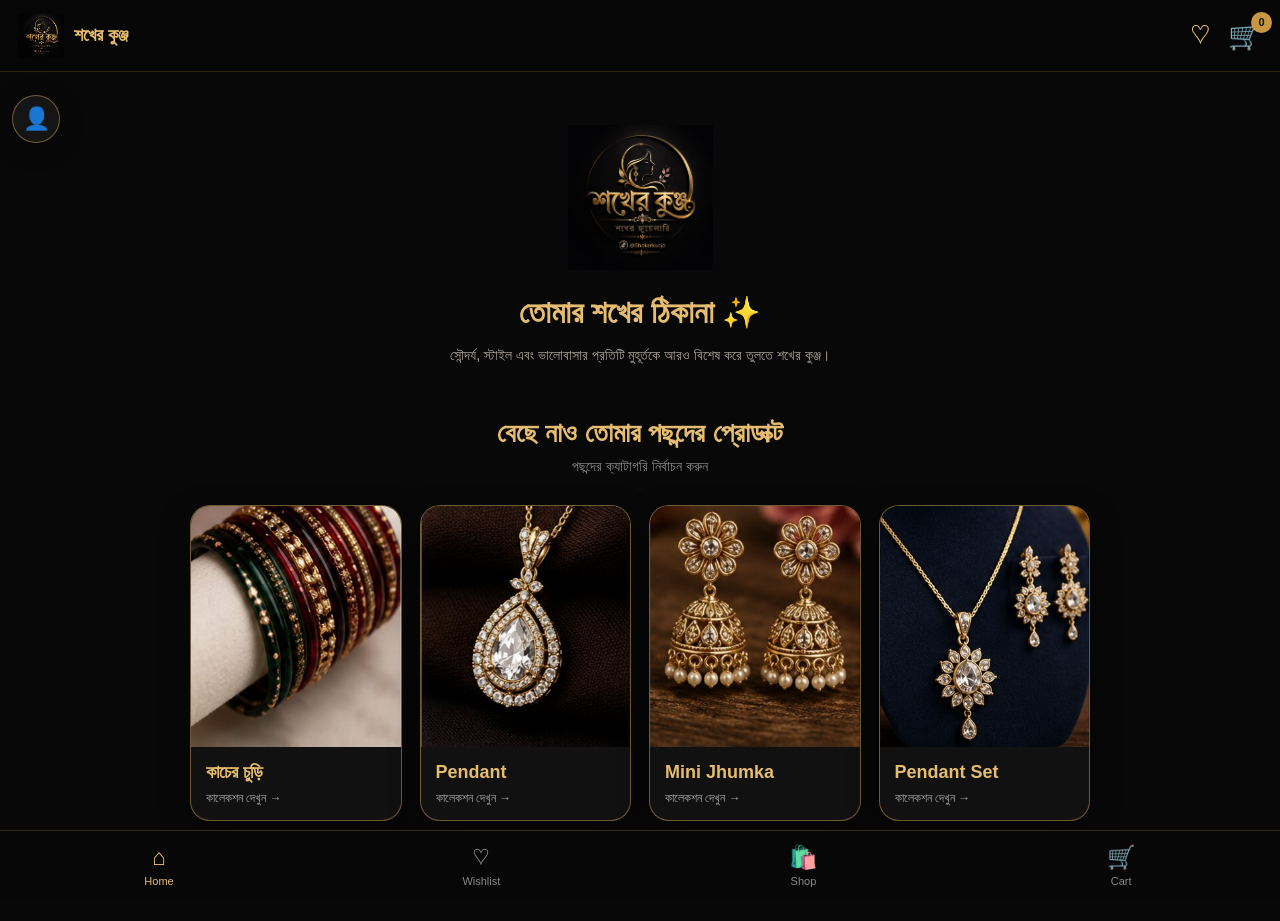
==== index.html @ bdef2c14 "Create index.html" ====
<!DOCTYPE html>
<html lang="bn">
<head>
<meta charset="UTF-8">

<meta
name="viewport"
content="width=device-width, initial-scale=1.0"
>

<title>শখের কুঞ্জ | শখের জুয়েলারি</title>

<style>

/* =========================
   RESET
========================= */

*{
    margin:0;
    padding:0;
    box-sizing:border-box;
}

html{
    scroll-behavior:smooth;
}

body{
    font-family:
    Arial,
    "Noto Sans Bengali",
    sans-serif;

    background:#080808;
    color:#ffffff;

    overflow-x:hidden;
}


/* =========================
   HEADER
========================= */

header{
    position:fixed;

    top:0;
    left:0;

    width:100%;
    height:72px;

    display:flex;
    align-items:center;
    justify-content:space-between;

    padding:0 18px;

    background:rgba(7,7,7,.96);

    border-bottom:
    1px solid rgba(225,181,95,.18);

    z-index:1000;
}

.brand{
    display:flex;
    align-items:center;

    gap:10px;

    cursor:pointer;
}

.brand img{
    width:46px;
    height:46px;

    object-fit:contain;
}

.brand span{
    color:#e6bd70;

    font-size:18px;
    font-weight:bold;
}

.header-actions{
    display:flex;
    align-items:center;

    gap:18px;
}

.header-icon{
    font-size:27px;

    cursor:pointer;

    color:#e6bd70;

    position:relative;
}

.cart-count{
    position:absolute;

    top:-8px;
    right:-10px;

    width:21px;
    height:21px;

    display:flex;
    align-items:center;
    justify-content:center;

    border-radius:50%;

    background:#c99742;
    color:#111;

    font-size:11px;
    font-weight:bold;
}


/* =========================
   ACCOUNT BUTTON
========================= */

.account-button{
    position:fixed;

    left:12px;
    top:95px;

    width:48px;
    height:48px;

    border-radius:50%;

    background:#151515;

    border:
    1px solid rgba(225,181,95,.45);

    color:#e6bd70;

    font-size:22px;

    display:flex;
    align-items:center;
    justify-content:center;

    cursor:pointer;

    z-index:900;

    box-shadow:
    0 5px 20px rgba(0,0,0,.5);
}


/* =========================
   PAGE
========================= */

.page{
    display:none;

    min-height:100vh;

    padding:
    105px 18px
    100px;
}

.page.active{
    display:block;
}


/* =========================
   HOME
========================= */

.home-hero{
    text-align:center;

    padding:
    20px 10px
    35px;
}

.home-logo{
    width:145px;
    height:145px;

    object-fit:contain;

    margin-bottom:20px;

    animation:
    floating 4s
    ease-in-out infinite;
}

@keyframes floating{

    0%,100%{
        transform:
        translateY(0);
    }

    50%{
        transform:
        translateY(-10px);
    }

}

.home-hero h1{
    color:#e6bd70;

    font-size:31px;

    margin-bottom:13px;
}

.home-hero p{
    color:#aaa49a;

    line-height:1.7;

    font-size:14px;
}


/* =========================
   SECTION TITLE
========================= */

.section-title{
    text-align:center;

    margin:
    15px 0
    30px;
}

.section-title h2{
    color:#e6bd70;

    font-size:27px;

    margin-bottom:9px;
}

.section-title p{
    color:#888;

    font-size:14px;
}


/* =========================
   CATEGORY GRID
========================= */

.category-grid{

    display:grid;

    grid-template-columns:
    repeat(2,1fr);

    gap:18px;

    max-width:900px;

    margin:auto;
}

.category-card{

    background:#111;

    border:
    1px solid
    rgba(225,181,95,.45);

    border-radius:20px;

    overflow:hidden;

    cursor:pointer;

    transition:.3s;

    box-shadow:
    0 10px 30px
    rgba(0,0,0,.4);
}

.category-card:active{

    transform:
    scale(.96);
}

.category-card img{

    width:100%;

    aspect-ratio:1/1.15;

    object-fit:cover;

    display:block;
}

.category-info{

    padding:15px;
}

.category-info h3{

    color:#e6bd70;

    font-size:18px;

    margin-bottom:8px;
}

.category-info p{

    color:#aaa;

    font-size:12px;
}


/* =========================
   PRODUCTS
========================= */

.product-grid{

    display:grid;

    grid-template-columns:
    repeat(2,1fr);

    gap:18px;
}

.product{

    background:#151515;

    border:
    1px solid
    rgba(225,181,95,.25);

    border-radius:20px;

    overflow:hidden;

    position:relative;
}

.product-image{

    position:relative;

    width:100%;

    aspect-ratio:1/1;

    overflow:hidden;

    background:#111;
}

.product-image img{

    width:100%;
    height:100%;

    object-fit:cover;
}


/* HEART */

.favorite{

    position:absolute;

    top:10px;
    right:10px;

    width:40px;
    height:40px;

    border:none;

    border-radius:50%;

    background:
    rgba(0,0,0,.7);

    color:white;

    font-size:23px;

    cursor:pointer;

    z-index:5;
}

.favorite.active{
    color:#ff4968;
}


.product-info{

    padding:15px;
}

.product-info h3{

    font-size:16px;

    margin-bottom:10px;
}

.price{

    color:#e6bd70;

    font-size:21px;

    font-weight:bold;

    margin-bottom:14px;
}

.product-buttons{

    display:flex;

    flex-direction:column;

    gap:9px;
}

.cart-btn,
.buy-btn{

    width:100%;

    padding:11px 6px;

    border-radius:10px;

    font-size:13px;

    font-weight:bold;

    cursor:pointer;
}

.cart-btn{

    background:transparent;

    color:#e6bd70;

    border:
    1px solid #b58a43;
}

.buy-btn{

    border:none;

    background:
    linear-gradient(
        135deg,
        #f0cf87,
        #b98534
    );

    color:#111;
}


/* =========================
   CART
========================= */

.cart-list{

    max-width:700px;

    margin:auto;
}

.cart-item{

    display:flex;

    gap:13px;

    padding:12px;

    margin-bottom:12px;

    background:#151515;

    border:
    1px solid
    rgba(225,181,95,.2);

    border-radius:15px;
}

.cart-item img{

    width:75px;
    height:75px;

    object-fit:cover;

    border-radius:10px;
}

.cart-details{

    flex:1;
}

.cart-details h3{

    font-size:15px;

    margin-bottom:7px;
}

.cart-details p{

    color:#e6bd70;

    font-weight:bold;
}

.remove-btn{

    margin-top:8px;

    border:none;

    background:transparent;

    color:#ff5c5c;

    cursor:pointer;
}


/* =========================
   CHECKOUT
========================= */

.checkout-container{

    max-width:650px;

    margin:auto;
}

.form-box{

    background:#111;

    border:
    1px solid
    rgba(225,181,95,.25);

    border-radius:20px;

    padding:20px;
}

.form-box h2{

    color:#e6bd70;

    margin-bottom:20px;

    font-size:22px;
}

.form-group{

    margin-bottom:15px;
}

.form-group label{

    display:block;

    color:#c7bba6;

    font-size:13px;

    margin-bottom:7px;
}

.form-group input,
.form-group select,
.form-group textarea{

    width:100%;

    padding:13px;

    background:#090909;

    color:white;

    border:
    1px solid
    rgba(225,181,95,.3);

    border-radius:10px;

    outline:none;
}

.form-group textarea{

    min-height:90px;

    resize:vertical;
}

.order-summary{

    margin:
    20px 0;

    padding:15px;

    background:#090909;

    border-radius:12px;
}

.summary-row{

    display:flex;

    justify-content:space-between;

    margin-bottom:10px;

    color:#ccc;
}

.total{

    color:#e6bd70;

    font-size:21px;

    font-weight:bold;
}

.confirm-order{

    width:100%;

    padding:15px;

    border:none;

    border-radius:12px;

    background:
    linear-gradient(
        135deg,
        #f0cf87,
        #b98534
    );

    color:#111;

    font-size:16px;

    font-weight:bold;

    cursor:pointer;
}


/* =========================
   ACCOUNT PANEL
========================= */

.account-panel{

    position:fixed;

    top:0;
    left:-100%;

    width:88%;
    max-width:380px;

    height:100vh;

    background:#101010;

    border-right:
    1px solid
    rgba(225,181,95,.35);

    padding:25px;

    z-index:3000;

    overflow-y:auto;

    transition:.4s;
}

.account-panel.open{
    left:0;
}

.close-account{

    float:right;

    background:none;

    border:none;

    color:white;

    font-size:30px;

    cursor:pointer;
}

.account-panel h2{

    color:#e6bd70;

    margin:
    35px 0
    20px;
}

.tabs{

    display:flex;

    gap:8px;

    margin-bottom:20px;
}

.tab{

    flex:1;

    padding:11px;

    border:none;

    background:#1b1b1b;

    color:#aaa;

    cursor:pointer;

    border-radius:8px;
}

.tab.active{

    background:#c99742;

    color:#111;

    font-weight:bold;
}

.auth-form{

    display:none;
}

.auth-form.active{
    display:block;
}

.auth-form input,
.auth-form select{

    width:100%;

    padding:13px;

    margin-bottom:12px;

    background:#090909;

    color:white;

    border:
    1px solid
    rgba(225,181,95,.25);

    border-radius:9px;
}

.auth-submit{

    width:100%;

    padding:13px;

    border:none;

    border-radius:10px;

    background:#c99742;

    color:#111;

    font-weight:bold;

    cursor:pointer;
}


/* =========================
   BOTTOM NAV
========================= */

.bottom-nav{

    position:fixed;

    bottom:0;
    left:0;

    width:100%;
    height:70px;

    background:
    rgba(8,8,8,.97);

    border-top:
    1px solid
    rgba(225,181,95,.2);

    display:flex;

    justify-content:space-around;

    align-items:center;

    z-index:2000;
}

.nav-item{

    text-align:center;

    color:#888;

    font-size:11px;

    cursor:pointer;
}

.nav-item div{

    font-size:23px;

    margin-bottom:4px;
}

.nav-item.active{

    color:#e6bd70;
}


/* =========================
   EMPTY MESSAGE
========================= */

.empty{

    text-align:center;

    color:#888;

    padding:50px 10px;

    grid-column:1/-1;
}


/* =========================
   DESKTOP
========================= */

@media(min-width:700px){

    .page{
        padding-left:100px;
        padding-right:100px;
    }

    .category-grid{
        grid-template-columns:
        repeat(4,1fr);
    }

    .product-grid{
        grid-template-columns:
        repeat(4,1fr);
    }

}

</style>

</head>


<body>


<!-- =========================
HEADER
========================= -->

<header>

    <div
    class="brand"
    onclick="showPage('home')"
    >

        <img src="logo.png">

        <span>
            শখের কুঞ্জ
        </span>

    </div>


    <div class="header-actions">

        <div
        class="header-icon"
        onclick="showPage('favorites')"
        >
            ♡
        </div>


        <div
        class="header-icon"
        onclick="showPage('cart')"
        >

            🛒

            <span
            class="cart-count"
            id="cartCount"
            >
                0
            </span>

        </div>

    </div>

</header>


<!-- ACCOUNT -->

<button
class="account-button"
onclick="openAccount()"
>
    👤
</button>


<!-- =========================
HOME
========================= -->

<div
id="home"
class="page active"
>

    <div class="home-hero">

        <img
        src="logo.png"
        class="home-logo"
        >

        <h1>
            তোমার শখের ঠিকানা ✨
        </h1>

        <p>
            সৌন্দর্য, স্টাইল এবং ভালোবাসার
            প্রতিটি মুহূর্তকে আরও বিশেষ করে তুলতে
            শখের কুঞ্জ।
        </p>

    </div>


    <div class="section-title">

        <h2>
            বেছে নাও তোমার পছন্দের প্রোডাক্ট
        </h2>

        <p>
            পছন্দের ক্যাটাগরি নির্বাচন করুন
        </p>

    </div>


    <div class="category-grid">


        <div
        class="category-card"
        onclick="openCategory('glass')"
        >

            <img
            src="glass-bangle.jpg"
            >

            <div class="category-info">

                <h3>
                    কাচের চুড়ি
                </h3>

                <p>
                    কালেকশন দেখুন →
                </p>

            </div>

        </div>



        <div
        class="category-card"
        onclick="openCategory('pendant')"
        >

            <img
            src="pendant.jpg"
            >

            <div class="category-info">

                <h3>
                    Pendant
                </h3>

                <p>
                    কালেকশন দেখুন →
                </p>

            </div>

        </div>



        <div
        class="category-card"
        onclick="openCategory('jhumka')"
        >

            <img
            src="mini-jhumka.jpg"
            >

            <div class="category-info">

                <h3>
                    Mini Jhumka
                </h3>

                <p>
                    কালেকশন দেখুন →
                </p>

            </div>

        </div>



        <div
        class="category-card"
        onclick="openCategory('set')"
        >

            <img
            src="pendant-set.jpg"
            >

            <div class="category-info">

                <h3>
                    Pendant Set
                </h3>

                <p>
                    কালেকশন দেখুন →
                </p>

            </div>

        </div>


    </div>

</div>



<!-- =========================
CATEGORY PRODUCTS
========================= -->

<div
id="products"
class="page"
>

    <div class="section-title">

        <h2
        id="categoryTitle"
        >
            প্রোডাক্ট
        </h2>

        <p>
            আপনার পছন্দের কালেকশন
        </p>

    </div>


    <div
    id="productGrid"
    class="product-grid"
    >

    </div>

</div>



<!-- =========================
FAVORITES
========================= -->

<div
id="favorites"
class="page"
>

    <div class="section-title">

        <h2>
            ❤️ Favourite Products
        </h2>

        <p>
            আপনার পছন্দের পণ্যগুলো
        </p>

    </div>


    <div
    id="favoriteGrid"
    class="product-grid"
    >

    </div>

</div>



<!-- =========================
CART
========================= -->

<div
id="cart"
class="page"
>

    <div class="section-title">

        <h2>
            🛒 আপনার Cart
        </h2>

    </div>


    <div
    id="cartList"
    class="cart-list"
    >

    </div>


    <button
    class="confirm-order"
    style="margin-top:15px"
    onclick="goCheckout()"
    >
        Checkout →
    </button>

</div>



<!-- =========================
CHECKOUT
========================= -->

<div
id="checkout"
class="page"
>

    <div class="checkout-container">

        <div class="form-box">

            <h2>
                📦 Checkout
            </h2>


            <div class="form-group">

                <label>
                    আপনার নাম
                </label>

                <input
                id="customerName"
                placeholder="সম্পূর্ণ নাম"
                >

            </div>


            <div class="form-group">

                <label>
                    মোবাইল নম্বর
                </label>

                <input
                id="customerPhone"
                type="tel"
                placeholder="01XXXXXXXXX"
                >

            </div>


            <div class="form-group">

                <label>
                    সম্পূর্ণ ঠিকানা
                </label>

                <textarea
                id="customerAddress"
                placeholder="বাসা / গ্রাম / রাস্তা"
                ></textarea>

            </div>


            <div class="form-group">

                <label>
                    District
                </label>

                <input
                id="customerDistrict"
                placeholder="আপনার জেলা"
                >

            </div>


            <div class="form-group">

                <label>
                    Division
                </label>

                <input
                id="customerDivision"
                placeholder="আপনার বিভাগ"
                >

            </div>


            <div
            class="order-summary"
            id="orderSummary"
            >

            </div>


            <button
            class="confirm-order"
            onclick="confirmOrder()"
            >

                ✅ অর্ডার কনফার্ম করুন

            </button>

        </div>

    </div>

</div>



<!-- =========================
ACCOUNT PANEL
========================= -->

<div
class="account-panel"
id="accountPanel"
>

    <button
    class="close-account"
    onclick="closeAccount()"
    >
        ×
    </button>


    <h2>
        👤 My Account
    </h2>


    <div class="tabs">

        <button
        class="tab active"
        onclick="switchTab('login')"
        >
            Sign In
        </button>


        <button
        class="tab"
        onclick="switchTab('register')"
        >
            Create Account
        </button>

    </div>



    <!-- LOGIN -->

    <div
    id="login"
    class="auth-form active"
    >

        <input
        id="loginPhone"
        placeholder="Contact Number"
        >

        <input
        id="loginPassword"
        type="password"
        placeholder="Password"
        >

        <button
        class="auth-submit"
        onclick="login()"
        >
            Sign In
        </button>

    </div>



    <!-- REGISTER -->

    <div
    id="register"
    class="auth-form"
    >

        <input
        id="regName"
        placeholder="আপনার নাম"
        >

        <input
        id="regAddress"
        placeholder="Address"
        >

        <input
        id="regDistrict"
        placeholder="District"
        >

        <input
        id="regDivision"
        placeholder="Division"
        >

        <input
        id="regPhone"
        placeholder="Contact Number"
        >

        <input
        id="regPassword"
        type="password"
        placeholder="Password"
        >

        <button
        class="auth-submit"
        onclick="createAccount()"
        >
            Create Account
        </button>

    </div>

</div>



<!-- =========================
BOTTOM NAV
========================= -->

<div class="bottom-nav">


    <div
    class="nav-item active"
    onclick="showPage('home')"
    >

        <div>⌂</div>

        Home

    </div>



    <div
    class="nav-item"
    onclick="showPage('favorites')"
    >

        <div>♡</div>

        Wishlist

    </div>



    <div
    class="nav-item"
    onclick="showPage('products')"
    >

        <div>🛍️</div>

        Shop

    </div>



    <div
    class="nav-item"
    onclick="showPage('cart')"
    >

        <div>🛒</div>

        Cart

    </div>


</div>



<script>


/* =========================
PRODUCT DATA
========================= */

const products = {

glass:[

{
id:1,
name:"সুন্দর কাচের চুড়ি",
price:299,
image:"glass-bangle.jpg"
},

{
id:2,
name:"প্রিমিয়াম কাচের চুড়ি",
price:349,
image:"glass-bangle.jpg"
}

],


pendant:[

{
id:3,
name:"Elegant Pendant",
price:399,
image:"pendant.jpg"
},

{
id:4,
name:"Premium Pendant",
price:499,
image:"pendant.jpg"
}

],


jhumka:[

{
id:5,
name:"Mini Jhumka",
price:349,
image:"mini-jhumka.jpg"
},

{
id:6,
name:"Golden Mini Jhumka",
price:399,
image:"mini-jhumka.jpg"
}

],


set:[

{
id:7,
name:"Premium Pendant Set",
price:699,
image:"pendant-set.jpg"
},

{
id:8,
name:"Luxury Pendant Set",
price:799,
image:"pendant-set.jpg"
}

]

};


const categoryNames = {

glass:"কাচের চুড়ি",

pendant:"Pendant",

jhumka:"Mini Jhumka",

set:"Pendant Set"

};


/* =========================
STORAGE
========================= */

let cart =
JSON.parse(
localStorage.getItem("cart")
) || [];


let favorites =
JSON.parse(
localStorage.getItem("favorites")
) || [];


let currentCategory =
"glass";


let buyNowProduct =
null;


/* =========================
SHOW PAGE
========================= */

function showPage(pageId){

document
.querySelectorAll(".page")
.forEach(page=>{

page.classList.remove("active");

});


const page =
document.getElementById(pageId);


if(page){

page.classList.add("active");

window.scrollTo({
top:0,
behavior:"smooth"
});

}


if(pageId==="cart"){

renderCart();

}


if(pageId==="favorites"){

renderFavorites();

}


if(pageId==="checkout"){

renderCheckout();

}

}


/* =========================
OPEN CATEGORY
========================= */

function openCategory(category){

currentCategory=category;

document
.getElementById("categoryTitle")
.innerText=
categoryNames[category];


renderProducts(
products[category]
);


showPage("products");

}


/* =========================
RENDER PRODUCTS
========================= */

function renderProducts(list){

const grid =
document.getElementById("productGrid");


grid.innerHTML="";


list.forEach(product=>{

const liked =
favorites.includes(product.id);


grid.innerHTML += `

<div class="product">


<div class="product-image">

<img
src="${product.image}"
alt="${product.name}"
>

<button
class="favorite ${liked ? "active":""}"
onclick="toggleFavorite(${product.id})"
>
${liked ? "♥":"♡"}
</button>

</div>


<div class="product-info">

<h3>
${product.name}
</h3>


<div class="price">

৳${product.price}

</div>


<div class="product-buttons">

<button
class="cart-btn"
onclick="addToCart(${product.id})"
>
🛒 Add to Cart
</button>


<button
class="buy-btn"
onclick="buyNow(${product.id})"
>
⚡ Buy Now
</button>

</div>


</div>

</div>

`;

});

}


/* =========================
GET PRODUCT
========================= */

function getProduct(id){

for(const category in products){

const product =
products[category]
.find(p=>p.id===id);

if(product){

return product;

}

}

return null;

}


/* =========================
FAVORITE
========================= */

function toggleFavorite(id){

if(favorites.includes(id)){

favorites =
favorites.filter(
item=>item!==id
);

}else{

favorites.push(id);

}


localStorage.setItem(
"favorites",
JSON.stringify(favorites)
);


renderProducts(
products[currentCategory]
);

}


/* =========================
RENDER FAVORITES
========================= */

function renderFavorites(){

const grid =
document.getElementById("favoriteGrid");


grid.innerHTML="";


const favoriteProducts =
favorites
.map(id=>getProduct(id))
.filter(Boolean);


if(
favoriteProducts.length===0
){

grid.innerHTML=
`
<div class="empty">

আপনার Favourite List খালি ❤️

</div>
`;

return;

}


favoriteProducts
.forEach(product=>{

grid.innerHTML+=`

<div class="product">

<div class="product-image">

<img
src="${product.image}"
>

<button
class="favorite active"
onclick="toggleFavorite(${product.id});renderFavorites()"
>
♥
</button>

</div>


<div class="product-info">

<h3>
${product.name}
</h3>


<div class="price">

৳${product.price}

</div>


<div class="product-buttons">

<button
class="cart-btn"
onclick="addToCart(${product.id})"
>
🛒 Add to Cart
</button>


<button
class="buy-btn"
onclick="buyNow(${product.id})"
>
⚡ Buy Now
</button>

</div>

</div>

</div>

`;

});

}


/* =========================
ADD TO CART
========================= */

function addToCart(id){

const product =
getProduct(id);


const existing =
cart.find(
item=>item.id===id
);


if(existing){

existing.quantity++;

}else{

cart.push({

...product,

quantity:1

});

}


saveCart();


alert(
"🛒 পণ্যটি Cart-এ যোগ করা হয়েছে!"
);

}


/* =========================
SAVE CART
========================= */

function saveCart(){

localStorage.setItem(
"cart",
JSON.stringify(cart)
);

updateCartCount();

}


/* =========================
CART COUNT
========================= */

function updateCartCount(){

const total =
cart.reduce(
(sum,item)=>
sum+item.quantity,
0
);


document
.getElementById("cartCount")
.innerText=total;

}


/* =========================
RENDER CART
========================= */

function renderCart(){

const list =
document.getElementById("cartList");


list.innerHTML="";


if(cart.length===0){

list.innerHTML=
`
<div class="empty">

আপনার Cart খালি 🛒

</div>
`;

return;

}


cart.forEach(item=>{

list.innerHTML+=`

<div class="cart-item">

<img
src="${item.image}"
>


<div class="cart-details">

<h3>
${item.name}
</h3>

<p>
৳${item.price}
</p>


<p style="color:#aaa;font-size:12px;margin-top:5px">

Quantity: ${item.quantity}

</p>


<button
class="remove-btn"
onclick="removeCart(${item.id})"
>
Remove
</button>

</div>

</div>

`;

});

}


/* =========================
REMOVE CART
========================= */

function removeCart(id){

cart=
cart.filter(
item=>item.id!==id
);

saveCart();

renderCart();

}


/* =========================
BUY NOW
========================= */

function buyNow(id){

buyNowProduct =
getProduct(id);


showPage("checkout");

}


/* =========================
CHECKOUT
========================= */

function goCheckout(){

if(cart.length===0){

alert(
"আপনার Cart খালি!"
);

return;

}


buyNowProduct=null;

showPage("checkout");

}


/* =========================
RENDER CHECKOUT
========================= */

function renderCheckout(){

const summary =
document
.getElementById("orderSummary");


let orderProducts=[];


if(buyNowProduct){

orderProducts=[

{
...buyNowProduct,
quantity:1
}

];

}else{

orderProducts=cart;

}


let total=0;


let html=`

<h3
style="
color:#e6bd70;
margin-bottom:15px
"
>
Order Summary
</h3>

`;


orderProducts
.forEach(item=>{

const itemTotal =
item.price*
item.quantity;


total+=itemTotal;


html+=`

<div class="summary-row">

<span>
${item.name}
× ${item.quantity}
</span>

<span>
৳${itemTotal}
</span>

</div>

`;

});


html+=`

<hr
style="
border:0;
border-top:
1px solid #333;
margin:15px 0
"
>


<div
class="
summary-row total
"
>

<span>
Total
</span>

<span>
৳${total}
</span>

</div>

`;


summary.innerHTML=html;

}


/* =========================
CONFIRM ORDER
========================= */

function confirmOrder(){

const name =
document
.getElementById("customerName")
.value;


const phone =
document
.getElementById("customerPhone")
.value;


const address =
document
.getElementById("customerAddress")
.value;


const district =
document
.getElementById("customerDistrict")
.value;


const division =
document
.getElementById("customerDivision")
.value;


if(
!name ||
!phone ||
!address ||
!district ||
!division
){

alert(
"দয়া করে সকল তথ্য পূরণ করুন।"
);

return;

}


/*
GOOGLE SHEET
INTEGRATION
পরবর্তী ধাপে এখানে
Google Apps Script URL
যোগ করা হবে।
*/


alert(

"🎉 আপনার অর্ডার সফলভাবে কনফার্ম হয়েছে!\n\nআমরা খুব দ্রুত আপনার সাথে যোগাযোগ করবো।"

);


cart=[];

buyNowProduct=null;

saveCart();


showPage("home");

}


/* =========================
ACCOUNT
========================= */

function openAccount(){

document
.getElementById("accountPanel")
.classList.add("open");

}


function closeAccount(){

document
.getElementById("accountPanel")
.classList.remove("open");

}


/* =========================
TABS
========================= */

function switchTab(tab){

document
.querySelectorAll(".auth-form")
.forEach(el=>{

el.classList.remove("active");

});


document
.querySelectorAll(".tab")
.forEach(el=>{

el.classList.remove("active");

});


document
.getElementById(tab)
.classList.add("active");


event.target
.classList.add("active");

}


/* =========================
CREATE ACCOUNT
========================= */

function createAccount(){

const user={

name:
document
.getElementById("regName")
.value,

address:
document
.getElementById("regAddress")
.value,

district:
document
.getElementById("regDistrict")
.value,

division:
document
.getElementById("regDivision")
.value,

phone:
document
.getElementById("regPhone")
.value,

password:
document
.getElementById("regPassword")
.value

};


if(
!user.name ||
!user.phone ||
!user.password
){

alert(
"নাম, ফোন নম্বর এবং Password দিন।"
);

return;

}


localStorage.setItem(
"userAccount",
JSON.stringify(user)
);


alert(
"🎉 Account তৈরি হয়েছে!"
);


closeAccount();

}


/* =========================
LOGIN
========================= */

function login(){

const phone =
document
.getElementById("loginPhone")
.value;


const password =
document
.getElementById("loginPassword")
.value;


const user =
JSON.parse(
localStorage.getItem(
"userAccount"
)
);


if(
!user
){

alert(
"প্রথমে Account তৈরি করুন।"
);

return;

}


if(
user.phone===phone &&
user.password===password
){

alert(
"🎉 সফলভাবে Sign In হয়েছে!"
);

closeAccount();

}else{

alert(
"ফোন নম্বর অথবা Password ভুল!"
);

}

}


/* =========================
INITIAL
========================= */

updateCartCount();


</script>

</body>
</html>
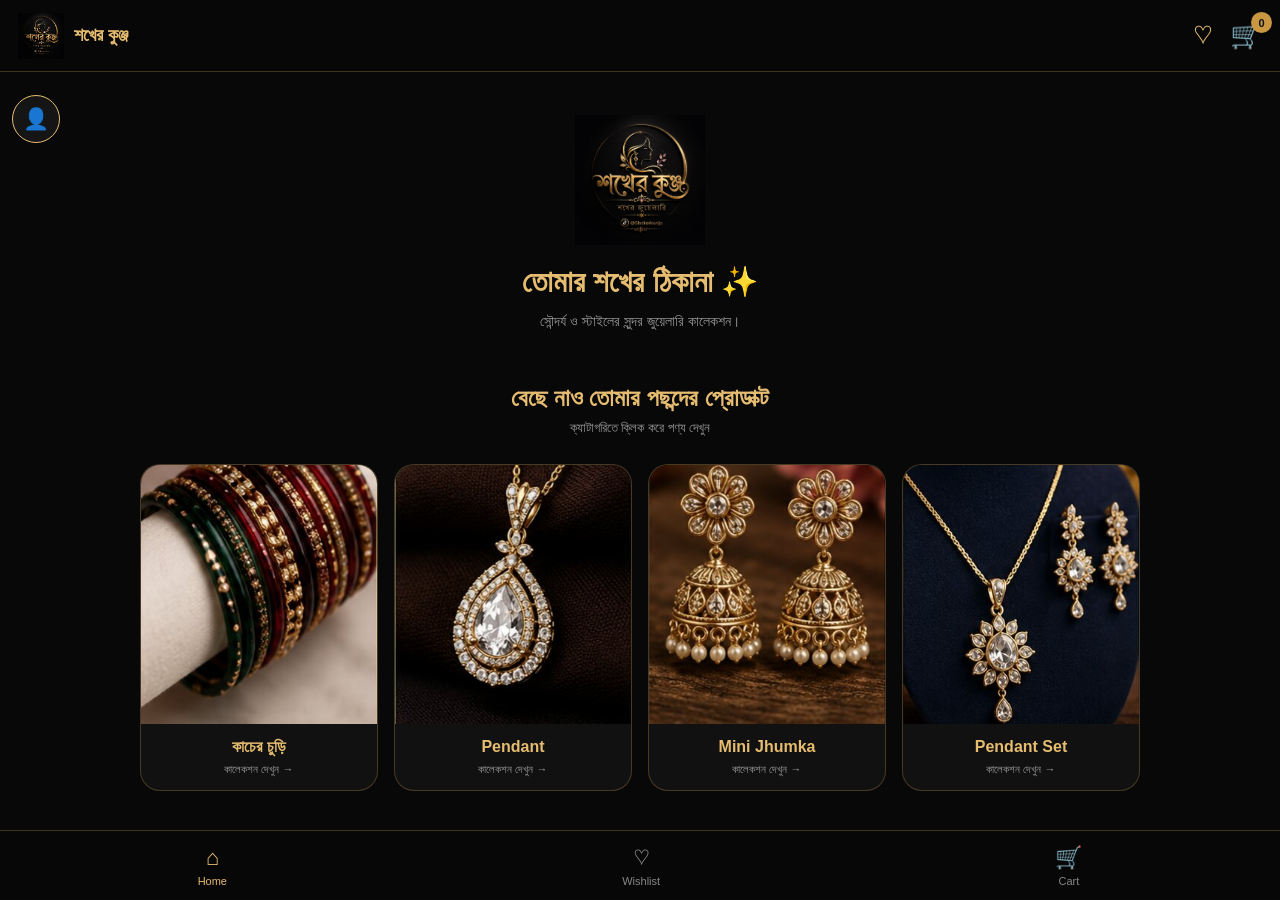
==== commit 0a6b8087: "Update fmt.Println message from 'Hello' to 'Goodbye'" ====
--- a/index.html
+++ b/index.html
@@ -1,6 +1,12 @@
 <!DOCTYPE html>
 <html lang="bn">
+
 <head>
+
+<!-- =====================================================
+🔵 SECTION 01 : BASIC SETTINGS
+===================================================== -->
+
 <meta charset="UTF-8">
 
 <meta
@@ -10,11 +16,37 @@
 
 <title>শখের কুঞ্জ | শখের জুয়েলারি</title>
 
+
 <style>
 
-/* =========================
-   RESET
-========================= */
+/* =====================================================
+🟣 SECTION 02 : COLOR SETTINGS
+👉 ভবিষ্যতে পুরো সাইটের Color এখান থেকে পরিবর্তন করা যাবে
+===================================================== */
+
+:root{
+
+    --bg:#080808;
+    --bg-light:#111111;
+    --bg-card:#151515;
+
+    --gold:#e6bd70;
+    --gold-dark:#c99742;
+
+    --text:#ffffff;
+    --text-muted:#999999;
+
+    --border:rgba(225,181,95,.25);
+
+    --danger:#ff5c5c;
+    --heart:#ff4968;
+
+}
+
+
+/* =====================================================
+🔴 SECTION 03 : RESET
+===================================================== */
 
 *{
     margin:0;
@@ -27,23 +59,33 @@
 }
 
 body{
+
     font-family:
     Arial,
     "Noto Sans Bengali",
     sans-serif;
 
-    background:#080808;
-    color:#ffffff;
+    background:var(--bg);
+
+    color:var(--text);
 
     overflow-x:hidden;
-}
-
-
-/* =========================
-   HEADER
-========================= */
+
+}
+
+button,
+input,
+textarea{
+    font-family:inherit;
+}
+
+
+/* =====================================================
+🟠 SECTION 04 : HEADER
+===================================================== */
 
 header{
+
     position:fixed;
 
     top:0;
@@ -53,60 +95,77 @@
     height:72px;
 
     display:flex;
+
     align-items:center;
+
     justify-content:space-between;
 
     padding:0 18px;
 
-    background:rgba(7,7,7,.96);
+    background:rgba(8,8,8,.97);
 
     border-bottom:
-    1px solid rgba(225,181,95,.18);
+    1px solid var(--border);
 
     z-index:1000;
+
 }
 
 .brand{
+
     display:flex;
+
     align-items:center;
 
     gap:10px;
 
     cursor:pointer;
+
 }
 
 .brand img{
+
     width:46px;
     height:46px;
 
     object-fit:contain;
+
 }
 
 .brand span{
-    color:#e6bd70;
+
+    color:var(--gold);
 
     font-size:18px;
+
     font-weight:bold;
+
 }
 
 .header-actions{
+
     display:flex;
+
+    gap:18px;
+
     align-items:center;
 
-    gap:18px;
 }
 
 .header-icon{
-    font-size:27px;
+
+    color:var(--gold);
+
+    font-size:26px;
 
     cursor:pointer;
 
-    color:#e6bd70;
-
     position:relative;
+
 }
 
 .cart-count{
+
     position:absolute;
 
     top:-8px;
@@ -115,62 +174,63 @@
     width:21px;
     height:21px;
 
+    border-radius:50%;
+
+    background:var(--gold-dark);
+
+    color:#111;
+
     display:flex;
+
     align-items:center;
+
     justify-content:center;
 
-    border-radius:50%;
-
-    background:#c99742;
-    color:#111;
-
     font-size:11px;
+
     font-weight:bold;
-}
-
-
-/* =========================
-   ACCOUNT BUTTON
-========================= */
+
+}
+
+
+/* =====================================================
+🟡 SECTION 05 : ACCOUNT BUTTON
+===================================================== */
 
 .account-button{
+
     position:fixed;
 
+    top:95px;
     left:12px;
-    top:95px;
 
     width:48px;
     height:48px;
 
     border-radius:50%;
 
-    background:#151515;
-
     border:
-    1px solid rgba(225,181,95,.45);
-
-    color:#e6bd70;
-
-    font-size:22px;
-
-    display:flex;
-    align-items:center;
-    justify-content:center;
+    1px solid var(--gold);
+
+    background:var(--bg-card);
+
+    color:var(--gold);
+
+    font-size:21px;
 
     cursor:pointer;
 
     z-index:900;
 
-    box-shadow:
-    0 5px 20px rgba(0,0,0,.5);
-}
-
-
-/* =========================
-   PAGE
-========================= */
+}
+
+
+/* =====================================================
+🟢 SECTION 06 : PAGE SYSTEM
+===================================================== */
 
 .page{
+
     display:none;
 
     min-height:100vh;
@@ -178,6 +238,7 @@
     padding:
     105px 18px
     100px;
+
 }
 
 .page.active{
@@ -185,92 +246,88 @@
 }
 
 
-/* =========================
-   HOME
-========================= */
-
-.home-hero{
+/* =====================================================
+🔵 SECTION 07 : HOME PAGE
+===================================================== */
+
+.home-intro{
+
     text-align:center;
 
     padding:
-    20px 10px
+    10px 5px
     35px;
+
 }
 
 .home-logo{
-    width:145px;
-    height:145px;
+
+    width:130px;
+    height:130px;
 
     object-fit:contain;
 
-    margin-bottom:20px;
-
-    animation:
-    floating 4s
-    ease-in-out infinite;
-}
-
-@keyframes floating{
-
-    0%,100%{
-        transform:
-        translateY(0);
-    }
-
-    50%{
-        transform:
-        translateY(-10px);
-    }
-
-}
-
-.home-hero h1{
-    color:#e6bd70;
-
-    font-size:31px;
-
-    margin-bottom:13px;
-}
-
-.home-hero p{
-    color:#aaa49a;
+    margin-bottom:15px;
+
+}
+
+.home-intro h1{
+
+    color:var(--gold);
+
+    font-size:30px;
+
+    margin-bottom:10px;
+
+}
+
+.home-intro p{
+
+    color:var(--text-muted);
 
     line-height:1.7;
 
     font-size:14px;
-}
-
-
-/* =========================
-   SECTION TITLE
-========================= */
+
+}
+
+
+/* =====================================================
+🟣 SECTION 08 : SECTION HEADINGS
+===================================================== */
 
 .section-title{
+
     text-align:center;
 
     margin:
     15px 0
-    30px;
+    28px;
+
 }
 
 .section-title h2{
-    color:#e6bd70;
-
-    font-size:27px;
-
-    margin-bottom:9px;
+
+    color:var(--gold);
+
+    font-size:24px;
+
+    margin-bottom:8px;
+
 }
 
 .section-title p{
-    color:#888;
-
-    font-size:14px;
-}
-
-
-/* =========================
-   CATEGORY GRID
-========================= */
+
+    color:var(--text-muted);
+
+    font-size:13px;
+
+}
+
+
+/* =====================================================
+🟠 SECTION 09 : CATEGORY GRID
+===================================================== */
 
 .category-grid{
 
@@ -279,20 +336,20 @@
     grid-template-columns:
     repeat(2,1fr);
 
-    gap:18px;
-
-    max-width:900px;
+    gap:16px;
+
+    max-width:1000px;
 
     margin:auto;
+
 }
 
 .category-card{
 
-    background:#111;
+    background:var(--bg-light);
 
     border:
-    1px solid
-    rgba(225,181,95,.45);
+    1px solid var(--border);
 
     border-radius:20px;
 
@@ -300,55 +357,66 @@
 
     cursor:pointer;
 
-    transition:.3s;
-
-    box-shadow:
-    0 10px 30px
-    rgba(0,0,0,.4);
+    transition:.25s;
+
+}
+
+.category-card:hover{
+
+    transform:
+    translateY(-4px);
+
 }
 
 .category-card:active{
 
     transform:
-    scale(.96);
+    scale(.97);
+
 }
 
 .category-card img{
 
     width:100%;
 
-    aspect-ratio:1/1.15;
+    aspect-ratio:1/1.1;
 
     object-fit:cover;
 
     display:block;
+
 }
 
 .category-info{
 
-    padding:15px;
+    padding:14px;
+
+    text-align:center;
+
 }
 
 .category-info h3{
 
-    color:#e6bd70;
-
-    font-size:18px;
-
-    margin-bottom:8px;
+    color:var(--gold);
+
+    font-size:16px;
+
 }
 
 .category-info p{
 
-    color:#aaa;
-
-    font-size:12px;
-}
-
-
-/* =========================
-   PRODUCTS
-========================= */
+    color:var(--text-muted);
+
+    font-size:11px;
+
+    margin-top:7px;
+
+}
+
+
+/* =====================================================
+🔴 SECTION 10 : PRODUCT GRID
+===================================================== */
 
 .product-grid{
 
@@ -357,35 +425,31 @@
     grid-template-columns:
     repeat(2,1fr);
 
-    gap:18px;
+    gap:16px;
+
 }
 
 .product{
 
-    background:#151515;
+    background:var(--bg-card);
 
     border:
-    1px solid
-    rgba(225,181,95,.25);
-
-    border-radius:20px;
+    1px solid var(--border);
+
+    border-radius:18px;
 
     overflow:hidden;
 
+}
+
+.product-image{
+
+    width:100%;
+
+    aspect-ratio:1/1;
+
     position:relative;
-}
-
-.product-image{
-
-    position:relative;
-
-    width:100%;
-
-    aspect-ratio:1/1;
-
-    overflow:hidden;
-
-    background:#111;
+
 }
 
 .product-image img{
@@ -394,10 +458,13 @@
     height:100%;
 
     object-fit:cover;
-}
-
-
-/* HEART */
+
+}
+
+
+/* =====================================================
+❤️ SECTION 11 : FAVORITE BUTTON
+===================================================== */
 
 .favorite{
 
@@ -422,35 +489,45 @@
 
     cursor:pointer;
 
-    z-index:5;
 }
 
 .favorite.active{
-    color:#ff4968;
-}
-
+
+    color:var(--heart);
+
+}
+
+
+/* =====================================================
+🟡 SECTION 12 : PRODUCT INFORMATION
+===================================================== */
 
 .product-info{
 
-    padding:15px;
+    padding:14px;
+
 }
 
 .product-info h3{
 
-    font-size:16px;
+    font-size:15px;
 
     margin-bottom:10px;
+
+    min-height:38px;
+
 }
 
 .price{
 
-    color:#e6bd70;
-
-    font-size:21px;
+    color:var(--gold);
+
+    font-size:19px;
 
     font-weight:bold;
 
-    margin-bottom:14px;
+    margin-bottom:12px;
+
 }
 
 .product-buttons{
@@ -459,7 +536,8 @@
 
     flex-direction:column;
 
-    gap:9px;
+    gap:8px;
+
 }
 
 .cart-btn,
@@ -467,25 +545,27 @@
 
     width:100%;
 
-    padding:11px 6px;
-
-    border-radius:10px;
-
-    font-size:13px;
+    padding:10px 5px;
+
+    border-radius:9px;
+
+    cursor:pointer;
+
+    font-size:12px;
 
     font-weight:bold;
 
-    cursor:pointer;
 }
 
 .cart-btn{
 
     background:transparent;
 
-    color:#e6bd70;
+    color:var(--gold);
 
     border:
-    1px solid #b58a43;
+    1px solid var(--gold-dark);
+
 }
 
 .buy-btn{
@@ -495,23 +575,25 @@
     background:
     linear-gradient(
         135deg,
-        #f0cf87,
-        #b98534
+        #f4d58e,
+        #c99742
     );
 
     color:#111;
-}
-
-
-/* =========================
-   CART
-========================= */
+
+}
+
+
+/* =====================================================
+🟢 SECTION 13 : CART
+===================================================== */
 
 .cart-list{
 
     max-width:700px;
 
     margin:auto;
+
 }
 
 .cart-item{
@@ -522,30 +604,32 @@
 
     padding:12px;
 
-    margin-bottom:12px;
-
-    background:#151515;
+    margin-bottom:13px;
+
+    background:var(--bg-card);
 
     border:
-    1px solid
-    rgba(225,181,95,.2);
+    1px solid var(--border);
 
     border-radius:15px;
+
 }
 
 .cart-item img{
 
-    width:75px;
-    height:75px;
+    width:80px;
+    height:80px;
 
     object-fit:cover;
 
     border-radius:10px;
+
 }
 
 .cart-details{
 
     flex:1;
+
 }
 
 .cart-details h3{
@@ -553,168 +637,279 @@
     font-size:15px;
 
     margin-bottom:7px;
+
 }
 
 .cart-details p{
 
-    color:#e6bd70;
+    color:var(--gold);
 
     font-weight:bold;
+
+}
+
+.quantity-controls{
+
+    display:flex;
+
+    align-items:center;
+
+    gap:10px;
+
+    margin-top:10px;
+
+}
+
+.quantity-btn{
+
+    width:28px;
+    height:28px;
+
+    border:none;
+
+    border-radius:7px;
+
+    background:#222;
+
+    color:var(--gold);
+
+    cursor:pointer;
+
+    font-size:18px;
+
 }
 
 .remove-btn{
 
-    margin-top:8px;
-
     border:none;
 
     background:transparent;
 
-    color:#ff5c5c;
+    color:var(--danger);
 
     cursor:pointer;
-}
-
-
-/* =========================
-   CHECKOUT
-========================= */
+
+    margin-top:10px;
+
+}
+
+
+/* =====================================================
+🔵 SECTION 14 : CHECKOUT
+===================================================== */
 
 .checkout-container{
 
     max-width:650px;
 
     margin:auto;
+
 }
 
 .form-box{
 
-    background:#111;
+    background:var(--bg-light);
 
     border:
-    1px solid
-    rgba(225,181,95,.25);
+    1px solid var(--border);
 
     border-radius:20px;
 
     padding:20px;
+
 }
 
 .form-box h2{
 
-    color:#e6bd70;
+    color:var(--gold);
 
     margin-bottom:20px;
 
-    font-size:22px;
 }
 
 .form-group{
 
     margin-bottom:15px;
+
 }
 
 .form-group label{
 
     display:block;
 
-    color:#c7bba6;
+    margin-bottom:7px;
+
+    color:#d0c3ac;
 
     font-size:13px;
 
-    margin-bottom:7px;
 }
 
 .form-group input,
-.form-group select,
 .form-group textarea{
 
     width:100%;
 
     padding:13px;
 
-    background:#090909;
+    border-radius:10px;
+
+    background:#080808;
 
     color:white;
 
     border:
-    1px solid
-    rgba(225,181,95,.3);
+    1px solid var(--border);
+
+    outline:none;
+
+}
+
+.form-group textarea{
+
+    min-height:90px;
+
+    resize:vertical;
+
+}
+
+
+/* =====================================================
+🎟️ SECTION 15 : COUPON BOX
+===================================================== */
+
+.coupon-box{
+
+    display:flex;
+
+    gap:8px;
+
+    margin-top:5px;
+
+}
+
+.coupon-box input{
+
+    flex:1;
+
+}
+
+.coupon-btn{
+
+    border:none;
 
     border-radius:10px;
 
-    outline:none;
-}
-
-.form-group textarea{
-
-    min-height:90px;
-
-    resize:vertical;
-}
+    padding:0 15px;
+
+    background:var(--gold-dark);
+
+    color:#111;
+
+    font-weight:bold;
+
+    cursor:pointer;
+
+}
+
+
+/* =====================================================
+💰 SECTION 16 : ORDER SUMMARY
+===================================================== */
 
 .order-summary{
+
+    background:#080808;
+
+    padding:16px;
+
+    border-radius:13px;
 
     margin:
     20px 0;
 
+    border:
+    1px solid var(--border);
+
+}
+
+.order-summary h3{
+
+    color:var(--gold);
+
+    margin-bottom:15px;
+
+}
+
+.summary-row{
+
+    display:flex;
+
+    justify-content:space-between;
+
+    gap:15px;
+
+    color:#ccc;
+
+    font-size:14px;
+
+    margin-bottom:11px;
+
+}
+
+.summary-discount{
+
+    color:#62d28b;
+
+}
+
+.summary-delivery{
+
+    color:#ddd;
+
+}
+
+.summary-total{
+
+    color:var(--gold);
+
+    font-size:21px;
+
+    font-weight:bold;
+
+}
+
+.confirm-order{
+
+    width:100%;
+
     padding:15px;
 
-    background:#090909;
+    border:none;
 
     border-radius:12px;
-}
-
-.summary-row{
-
-    display:flex;
-
-    justify-content:space-between;
-
-    margin-bottom:10px;
-
-    color:#ccc;
-}
-
-.total{
-
-    color:#e6bd70;
-
-    font-size:21px;
+
+    cursor:pointer;
+
+    font-size:16px;
 
     font-weight:bold;
-}
-
-.confirm-order{
-
-    width:100%;
-
-    padding:15px;
-
-    border:none;
-
-    border-radius:12px;
 
     background:
     linear-gradient(
         135deg,
-        #f0cf87,
-        #b98534
+        #f4d58e,
+        #c99742
     );
 
     color:#111;
 
-    font-size:16px;
-
-    font-weight:bold;
-
-    cursor:pointer;
-}
-
-
-/* =========================
-   ACCOUNT PANEL
-========================= */
+}
+
+
+/* =====================================================
+🟣 SECTION 17 : ACCOUNT PANEL
+===================================================== */
 
 .account-panel{
 
@@ -728,23 +923,25 @@
 
     height:100vh;
 
+    padding:25px;
+
     background:#101010;
 
     border-right:
-    1px solid
-    rgba(225,181,95,.35);
-
-    padding:25px;
-
-    z-index:3000;
+    1px solid var(--border);
+
+    z-index:5000;
 
     overflow-y:auto;
 
-    transition:.4s;
+    transition:.35s;
+
 }
 
 .account-panel.open{
+
     left:0;
+
 }
 
 .close-account{
@@ -760,15 +957,17 @@
     font-size:30px;
 
     cursor:pointer;
+
 }
 
 .account-panel h2{
 
-    color:#e6bd70;
+    color:var(--gold);
 
     margin:
     35px 0
     20px;
+
 }
 
 .tabs{
@@ -778,6 +977,7 @@
     gap:8px;
 
     margin-bottom:20px;
+
 }
 
 .tab{
@@ -788,76 +988,79 @@
 
     border:none;
 
-    background:#1b1b1b;
+    border-radius:8px;
+
+    background:#1c1c1c;
 
     color:#aaa;
 
     cursor:pointer;
 
-    border-radius:8px;
 }
 
 .tab.active{
 
-    background:#c99742;
+    background:var(--gold-dark);
 
     color:#111;
 
+}
+
+.auth-form{
+
+    display:none;
+
+}
+
+.auth-form.active{
+
+    display:block;
+
+}
+
+.auth-form input{
+
+    width:100%;
+
+    padding:13px;
+
+    margin-bottom:12px;
+
+    background:#080808;
+
+    color:white;
+
+    border:
+    1px solid var(--border);
+
+    border-radius:9px;
+
+}
+
+.auth-submit{
+
+    width:100%;
+
+    padding:13px;
+
+    border:none;
+
+    border-radius:10px;
+
+    background:var(--gold-dark);
+
+    color:#111;
+
     font-weight:bold;
-}
-
-.auth-form{
-
-    display:none;
-}
-
-.auth-form.active{
-    display:block;
-}
-
-.auth-form input,
-.auth-form select{
-
-    width:100%;
-
-    padding:13px;
-
-    margin-bottom:12px;
-
-    background:#090909;
-
-    color:white;
-
-    border:
-    1px solid
-    rgba(225,181,95,.25);
-
-    border-radius:9px;
-}
-
-.auth-submit{
-
-    width:100%;
-
-    padding:13px;
-
-    border:none;
-
-    border-radius:10px;
-
-    background:#c99742;
-
-    color:#111;
-
-    font-weight:bold;
 
     cursor:pointer;
-}
-
-
-/* =========================
-   BOTTOM NAV
-========================= */
+
+}
+
+
+/* =====================================================
+🟠 SECTION 18 : BOTTOM NAVIGATION
+===================================================== */
 
 .bottom-nav{
 
@@ -869,12 +1072,10 @@
     width:100%;
     height:70px;
 
-    background:
-    rgba(8,8,8,.97);
+    background:rgba(8,8,8,.98);
 
     border-top:
-    1px solid
-    rgba(225,181,95,.2);
+    1px solid var(--border);
 
     display:flex;
 
@@ -882,7 +1083,8 @@
 
     align-items:center;
 
-    z-index:2000;
+    z-index:3000;
+
 }
 
 .nav-item{
@@ -894,56 +1096,66 @@
     font-size:11px;
 
     cursor:pointer;
+
 }
 
 .nav-item div{
 
-    font-size:23px;
+    font-size:22px;
 
     margin-bottom:4px;
+
 }
 
 .nav-item.active{
 
-    color:#e6bd70;
-}
-
-
-/* =========================
-   EMPTY MESSAGE
-========================= */
+    color:var(--gold);
+
+}
+
+
+/* =====================================================
+🔴 SECTION 19 : EMPTY MESSAGE
+===================================================== */
 
 .empty{
 
     text-align:center;
 
-    color:#888;
-
     padding:50px 10px;
 
+    color:var(--text-muted);
+
     grid-column:1/-1;
-}
-
-
-/* =========================
-   DESKTOP
-========================= */
+
+}
+
+
+/* =====================================================
+🟢 SECTION 20 : DESKTOP
+===================================================== */
 
 @media(min-width:700px){
 
     .page{
-        padding-left:100px;
-        padding-right:100px;
+
+        padding-left:10%;
+        padding-right:10%;
+
     }
 
     .category-grid{
+
         grid-template-columns:
         repeat(4,1fr);
+
     }
 
     .product-grid{
+
         grid-template-columns:
         repeat(4,1fr);
+
     }
 
 }
@@ -956,9 +1168,9 @@
 <body>
 
 
-<!-- =========================
-HEADER
-========================= -->
+<!-- =====================================================
+🔵 SECTION 21 : HEADER
+===================================================== -->
 
 <header>
 
@@ -1007,26 +1219,30 @@
 </header>
 
 
-<!-- ACCOUNT -->
+
+<!-- =====================================================
+🟡 SECTION 22 : ACCOUNT BUTTON
+===================================================== -->
 
 <button
 class="account-button"
 onclick="openAccount()"
 >
-    👤
+👤
 </button>
 
 
-<!-- =========================
-HOME
-========================= -->
+
+<!-- =====================================================
+🟢 SECTION 23 : HOME PAGE
+===================================================== -->
 
 <div
 id="home"
 class="page active"
 >
 
-    <div class="home-hero">
+    <div class="home-intro">
 
         <img
         src="logo.png"
@@ -1038,9 +1254,8 @@
         </h1>
 
         <p>
-            সৌন্দর্য, স্টাইল এবং ভালোবাসার
-            প্রতিটি মুহূর্তকে আরও বিশেষ করে তুলতে
-            শখের কুঞ্জ।
+            সৌন্দর্য ও স্টাইলের সুন্দর
+            জুয়েলারি কালেকশন।
         </p>
 
     </div>
@@ -1053,7 +1268,7 @@
         </h2>
 
         <p>
-            পছন্দের ক্যাটাগরি নির্বাচন করুন
+            ক্যাটাগরিতে ক্লিক করে পণ্য দেখুন
         </p>
 
     </div>
@@ -1061,15 +1276,15 @@
 
     <div class="category-grid">
 
+
+        <!-- CATEGORY 01 -->
 
         <div
         class="category-card"
         onclick="openCategory('glass')"
         >
 
-            <img
-            src="glass-bangle.jpg"
-            >
+            <img src="glass-bangle.jpg">
 
             <div class="category-info">
 
@@ -1086,15 +1301,15 @@
         </div>
 
 
+
+        <!-- CATEGORY 02 -->
 
         <div
         class="category-card"
         onclick="openCategory('pendant')"
         >
 
-            <img
-            src="pendant.jpg"
-            >
+            <img src="pendant.jpg">
 
             <div class="category-info">
 
@@ -1111,15 +1326,15 @@
         </div>
 
 
+
+        <!-- CATEGORY 03 -->
 
         <div
         class="category-card"
         onclick="openCategory('jhumka')"
         >
 
-            <img
-            src="mini-jhumka.jpg"
-            >
+            <img src="mini-jhumka.jpg">
 
             <div class="category-info">
 
@@ -1136,15 +1351,15 @@
         </div>
 
 
+
+        <!-- CATEGORY 04 -->
 
         <div
         class="category-card"
         onclick="openCategory('set')"
         >
 
-            <img
-            src="pendant-set.jpg"
-            >
+            <img src="pendant-set.jpg">
 
             <div class="category-info">
 
@@ -1167,9 +1382,9 @@
 
 
 
-<!-- =========================
-CATEGORY PRODUCTS
-========================= -->
+<!-- =====================================================
+🔴 SECTION 24 : CATEGORY PRODUCTS
+===================================================== -->
 
 <div
 id="products"
@@ -1185,7 +1400,7 @@
         </h2>
 
         <p>
-            আপনার পছন্দের কালেকশন
+            আপনার পছন্দের পণ্য
         </p>
 
     </div>
@@ -1195,16 +1410,15 @@
     id="productGrid"
     class="product-grid"
     >
-
     </div>
 
 </div>
 
 
 
-<!-- =========================
-FAVORITES
-========================= -->
+<!-- =====================================================
+❤️ SECTION 25 : FAVORITE PAGE
+===================================================== -->
 
 <div
 id="favorites"
@@ -1218,7 +1432,7 @@
         </h2>
 
         <p>
-            আপনার পছন্দের পণ্যগুলো
+            আপনার পছন্দের পণ্য
         </p>
 
     </div>
@@ -1228,16 +1442,15 @@
     id="favoriteGrid"
     class="product-grid"
     >
-
     </div>
 
 </div>
 
 
 
-<!-- =========================
-CART
-========================= -->
+<!-- =====================================================
+🛒 SECTION 26 : CART PAGE
+===================================================== -->
 
 <div
 id="cart"
@@ -1257,7 +1470,6 @@
     id="cartList"
     class="cart-list"
     >
-
     </div>
 
 
@@ -1273,9 +1485,9 @@
 
 
 
-<!-- =========================
-CHECKOUT
-========================= -->
+<!-- =====================================================
+📦 SECTION 27 : CHECKOUT PAGE
+===================================================== -->
 
 <div
 id="checkout"
@@ -1291,24 +1503,29 @@
             </h2>
 
 
+            <!-- CUSTOMER NAME -->
+
             <div class="form-group">
 
                 <label>
-                    আপনার নাম
+                    আপনার নাম *
                 </label>
 
                 <input
                 id="customerName"
-                placeholder="সম্পূর্ণ নাম"
+                placeholder="আপনার সম্পূর্ণ নাম"
                 >
 
             </div>
 
 
+
+            <!-- PHONE -->
+
             <div class="form-group">
 
                 <label>
-                    মোবাইল নম্বর
+                    মোবাইল নম্বর *
                 </label>
 
                 <input
@@ -1320,24 +1537,30 @@
             </div>
 
 
+
+            <!-- ADDRESS -->
+
             <div class="form-group">
 
                 <label>
-                    সম্পূর্ণ ঠিকানা
+                    সম্পূর্ণ ঠিকানা *
                 </label>
 
                 <textarea
                 id="customerAddress"
-                placeholder="বাসা / গ্রাম / রাস্তা"
+                placeholder="বাসা / রাস্তা / গ্রাম"
                 ></textarea>
 
             </div>
 
 
+
+            <!-- DISTRICT -->
+
             <div class="form-group">
 
                 <label>
-                    District
+                    District *
                 </label>
 
                 <input
@@ -1348,10 +1571,13 @@
             </div>
 
 
+
+            <!-- DIVISION -->
+
             <div class="form-group">
 
                 <label>
-                    Division
+                    Division *
                 </label>
 
                 <input
@@ -1362,12 +1588,56 @@
             </div>
 
 
+
+            <!-- COUPON -->
+
+            <div class="form-group">
+
+                <label>
+                    🎟️ Discount Coupon
+                    (Optional)
+                </label>
+
+
+                <div class="coupon-box">
+
+                    <input
+                    id="couponCode"
+                    placeholder="যেমন: Shokh10"
+                    >
+
+                    <button
+                    class="coupon-btn"
+                    type="button"
+                    onclick="applyCoupon()"
+                    >
+                        Apply
+                    </button>
+
+                </div>
+
+                <p
+                id="couponMessage"
+                style="
+                margin-top:8px;
+                font-size:12px;
+                color:#999;
+                "
+                >
+                </p>
+
+            </div>
+
+
+
+            <!-- ORDER SUMMARY -->
+
             <div
             class="order-summary"
             id="orderSummary"
             >
-
             </div>
+
 
 
             <button
@@ -1387,9 +1657,9 @@
 
 
 
-<!-- =========================
-ACCOUNT PANEL
-========================= -->
+<!-- =====================================================
+👤 SECTION 28 : ACCOUNT PANEL
+===================================================== -->
 
 <div
 class="account-panel"
@@ -1400,7 +1670,7 @@
     class="close-account"
     onclick="closeAccount()"
     >
-        ×
+    ×
     </button>
 
 
@@ -1413,7 +1683,7 @@
 
         <button
         class="tab active"
-        onclick="switchTab('login')"
+        onclick="switchTab('login',this)"
         >
             Sign In
         </button>
@@ -1421,7 +1691,7 @@
 
         <button
         class="tab"
-        onclick="switchTab('register')"
+        onclick="switchTab('register',this)"
         >
             Create Account
         </button>
@@ -1430,7 +1700,7 @@
 
 
 
-    <!-- LOGIN -->
+    <!-- LOGIN FORM -->
 
     <div
     id="login"
@@ -1459,7 +1729,7 @@
 
 
 
-    <!-- REGISTER -->
+    <!-- CREATE ACCOUNT FORM -->
 
     <div
     id="register"
@@ -1510,9 +1780,9 @@
 
 
 
-<!-- =========================
-BOTTOM NAV
-========================= -->
+<!-- =====================================================
+🟠 SECTION 29 : BOTTOM NAVIGATION
+===================================================== -->
 
 <div class="bottom-nav">
 
@@ -1522,7 +1792,9 @@
     onclick="showPage('home')"
     >
 
-        <div>⌂</div>
+        <div>
+            ⌂
+        </div>
 
         Home
 
@@ -1535,22 +1807,11 @@
     onclick="showPage('favorites')"
     >
 
-        <div>♡</div>
+        <div>
+            ♡
+        </div>
 
         Wishlist
-
-    </div>
-
-
-
-    <div
-    class="nav-item"
-    onclick="showPage('products')"
-    >
-
-        <div>🛍️</div>
-
-        Shop
 
     </div>
 
@@ -1561,7 +1822,9 @@
     onclick="showPage('cart')"
     >
 
-        <div>🛒</div>
+        <div>
+            🛒
+        </div>
 
         Cart
 
@@ -1574,12 +1837,73 @@
 
 <script>
 
-
-/* =========================
-PRODUCT DATA
-========================= */
+/* =====================================================
+🔵 SECTION 30 : WEBSITE SETTINGS
+👉 এখান থেকে গুরুত্বপূর্ণ Settings পরিবর্তন করা যাবে
+===================================================== */
+
+const DELIVERY_CHARGE = 120;
+
+const DISCOUNT_PERCENT = 5;
+
+
+/*
+GOOGLE APPS SCRIPT URL
+
+Google Sheet Backend তৈরি করার পরে
+এখানে URL বসাবেন।
+
+উদাহরণ:
+
+const GOOGLE_SCRIPT_URL =
+"https://script.google.com/macros/s/XXXXXXXX/exec";
+*/
+
+const GOOGLE_SCRIPT_URL = "";
+
+
+/* =====================================================
+🟢 SECTION 31 : COUPON SETTINGS
+===================================================== */
+
+const validCoupons = [
+
+"SHOKH10",
+"SHOKH11",
+"SHOKH12",
+"SHOKH13",
+"SHOKH14",
+"SHOKH15",
+"SHOKH16",
+"SHOKH17",
+"SHOKH18",
+"SHOKH19",
+"SHOKH20",
+
+"SHOKH21",
+"SHOKH22",
+"SHOKH23",
+"SHOKH24",
+"SHOKH25",
+"SHOKH26",
+"SHOKH27",
+"SHOKH28",
+"SHOKH29",
+"SHOKH30"
+
+];
+
+
+let appliedCoupon = null;
+
+
+/* =====================================================
+🟣 SECTION 32 : PRODUCT DATABASE
+👉 ভবিষ্যতে এখানেই নতুন Product যোগ করবেন
+===================================================== */
 
 const products = {
+
 
 glass:[
 
@@ -1659,6 +1983,11 @@
 };
 
 
+
+/* =====================================================
+🟡 SECTION 33 : CATEGORY NAMES
+===================================================== */
+
 const categoryNames = {
 
 glass:"কাচের চুড়ি",
@@ -1672,19 +2001,19 @@
 };
 
 
-/* =========================
-STORAGE
-========================= */
+/* =====================================================
+🔴 SECTION 34 : LOCAL STORAGE
+===================================================== */
 
 let cart =
 JSON.parse(
-localStorage.getItem("cart")
+localStorage.getItem("shokherCart")
 ) || [];
 
 
 let favorites =
 JSON.parse(
-localStorage.getItem("favorites")
+localStorage.getItem("shokherFavorites")
 ) || [];
 
 
@@ -1696,940 +2025,1485 @@
 null;
 
 
-/* =========================
-SHOW PAGE
-========================= */
+/* =====================================================
+🔵 SECTION 35 : PAGE NAVIGATION
+===================================================== */
 
 function showPage(pageId){
 
-document
-.querySelectorAll(".page")
-.forEach(page=>{
-
-page.classList.remove("active");
-
-});
-
-
-const page =
-document.getElementById(pageId);
-
-
-if(page){
-
-page.classList.add("active");
-
-window.scrollTo({
-top:0,
-behavior:"smooth"
-});
-
-}
-
-
-if(pageId==="cart"){
-
-renderCart();
-
-}
-
-
-if(pageId==="favorites"){
-
-renderFavorites();
-
-}
-
-
-if(pageId==="checkout"){
-
-renderCheckout();
-
-}
-
-}
-
-
-/* =========================
-OPEN CATEGORY
-========================= */
+    document
+    .querySelectorAll(".page")
+    .forEach(page=>{
+
+        page.classList.remove("active");
+
+    });
+
+
+    const page =
+    document.getElementById(pageId);
+
+
+    if(page){
+
+        page.classList.add("active");
+
+        window.scrollTo({
+
+            top:0,
+            behavior:"smooth"
+
+        });
+
+    }
+
+
+    if(pageId==="cart"){
+
+        renderCart();
+
+    }
+
+
+    if(pageId==="favorites"){
+
+        renderFavorites();
+
+    }
+
+
+    if(pageId==="checkout"){
+
+        renderCheckout();
+
+    }
+
+}
+
+
+/* =====================================================
+🟢 SECTION 36 : CATEGORY SYSTEM
+===================================================== */
 
 function openCategory(category){
 
-currentCategory=category;
-
-document
-.getElementById("categoryTitle")
-.innerText=
-categoryNames[category];
-
-
-renderProducts(
-products[category]
-);
-
-
-showPage("products");
-
-}
-
-
-/* =========================
-RENDER PRODUCTS
-========================= */
+    currentCategory=category;
+
+
+    document
+    .getElementById("categoryTitle")
+    .innerText=
+    categoryNames[category];
+
+
+    renderProducts(
+        products[category]
+    );
+
+
+    showPage("products");
+
+}
+
+
+/* =====================================================
+🟣 SECTION 37 : RENDER PRODUCTS
+===================================================== */
 
 function renderProducts(list){
 
-const grid =
-document.getElementById("productGrid");
-
-
-grid.innerHTML="";
-
-
-list.forEach(product=>{
-
-const liked =
-favorites.includes(product.id);
-
-
-grid.innerHTML += `
-
-<div class="product">
-
-
-<div class="product-image">
-
-<img
-src="${product.image}"
-alt="${product.name}"
->
-
-<button
-class="favorite ${liked ? "active":""}"
-onclick="toggleFavorite(${product.id})"
->
-${liked ? "♥":"♡"}
-</button>
-
-</div>
-
-
-<div class="product-info">
-
-<h3>
-${product.name}
-</h3>
-
-
-<div class="price">
-
-৳${product.price}
-
-</div>
-
-
-<div class="product-buttons">
-
-<button
-class="cart-btn"
-onclick="addToCart(${product.id})"
->
-🛒 Add to Cart
-</button>
-
-
-<button
-class="buy-btn"
-onclick="buyNow(${product.id})"
->
-⚡ Buy Now
-</button>
-
-</div>
-
-
-</div>
-
-</div>
-
-`;
-
-});
-
-}
-
-
-/* =========================
-GET PRODUCT
-========================= */
+    const grid =
+    document.getElementById("productGrid");
+
+
+    grid.innerHTML="";
+
+
+    list.forEach(product=>{
+
+
+        const liked =
+        favorites.includes(product.id);
+
+
+        grid.innerHTML += `
+
+        <div class="product">
+
+
+            <div class="product-image">
+
+                <img
+                src="${product.image}"
+                alt="${product.name}"
+                >
+
+
+                <button
+                class="favorite ${liked ? "active":""}"
+                onclick="toggleFavorite(${product.id})"
+                >
+                ${liked ? "♥":"♡"}
+                </button>
+
+            </div>
+
+
+            <div class="product-info">
+
+                <h3>
+                ${product.name}
+                </h3>
+
+
+                <div class="price">
+
+                ৳${product.price}
+
+                </div>
+
+
+                <div class="product-buttons">
+
+
+                    <button
+                    class="cart-btn"
+                    onclick="addToCart(${product.id})"
+                    >
+                    🛒 Add to Cart
+                    </button>
+
+
+                    <button
+                    class="buy-btn"
+                    onclick="buyNow(${product.id})"
+                    >
+                    ⚡ Buy Now
+                    </button>
+
+
+                </div>
+
+
+            </div>
+
+
+        </div>
+
+        `;
+
+    });
+
+}
+
+
+/* =====================================================
+🟠 SECTION 38 : GET PRODUCT
+===================================================== */
 
 function getProduct(id){
 
-for(const category in products){
-
-const product =
-products[category]
-.find(p=>p.id===id);
-
-if(product){
-
-return product;
-
-}
-
-}
-
-return null;
-
-}
-
-
-/* =========================
-FAVORITE
-========================= */
+    for(const category in products){
+
+        const product =
+        products[category]
+        .find(
+            p=>p.id===id
+        );
+
+
+        if(product){
+
+            return product;
+
+        }
+
+    }
+
+
+    return null;
+
+}
+
+
+/* =====================================================
+❤️ SECTION 39 : FAVORITE SYSTEM
+===================================================== */
 
 function toggleFavorite(id){
 
-if(favorites.includes(id)){
-
-favorites =
-favorites.filter(
-item=>item!==id
-);
-
-}else{
-
-favorites.push(id);
-
-}
-
-
-localStorage.setItem(
-"favorites",
-JSON.stringify(favorites)
-);
-
-
-renderProducts(
-products[currentCategory]
-);
-
-}
-
-
-/* =========================
-RENDER FAVORITES
-========================= */
+    if(
+    favorites.includes(id)
+    ){
+
+        favorites =
+        favorites.filter(
+            item=>item!==id
+        );
+
+    }
+
+    else{
+
+        favorites.push(id);
+
+    }
+
+
+    localStorage.setItem(
+
+        "shokherFavorites",
+
+        JSON.stringify(favorites)
+
+    );
+
+
+    renderProducts(
+        products[currentCategory]
+    );
+
+}
+
 
 function renderFavorites(){
 
-const grid =
-document.getElementById("favoriteGrid");
-
-
-grid.innerHTML="";
-
-
-const favoriteProducts =
-favorites
-.map(id=>getProduct(id))
-.filter(Boolean);
-
-
-if(
-favoriteProducts.length===0
-){
-
-grid.innerHTML=
-`
-<div class="empty">
-
-আপনার Favourite List খালি ❤️
-
-</div>
-`;
-
-return;
-
-}
-
-
-favoriteProducts
-.forEach(product=>{
-
-grid.innerHTML+=`
-
-<div class="product">
-
-<div class="product-image">
-
-<img
-src="${product.image}"
->
-
-<button
-class="favorite active"
-onclick="toggleFavorite(${product.id});renderFavorites()"
->
-♥
-</button>
-
-</div>
-
-
-<div class="product-info">
-
-<h3>
-${product.name}
-</h3>
-
-
-<div class="price">
-
-৳${product.price}
-
-</div>
-
-
-<div class="product-buttons">
-
-<button
-class="cart-btn"
-onclick="addToCart(${product.id})"
->
-🛒 Add to Cart
-</button>
-
-
-<button
-class="buy-btn"
-onclick="buyNow(${product.id})"
->
-⚡ Buy Now
-</button>
-
-</div>
-
-</div>
-
-</div>
-
-`;
-
-});
-
-}
-
-
-/* =========================
-ADD TO CART
-========================= */
+    const grid =
+    document
+    .getElementById("favoriteGrid");
+
+
+    grid.innerHTML="";
+
+
+    const favoriteProducts =
+    favorites
+    .map(
+        id=>getProduct(id)
+    )
+    .filter(Boolean);
+
+
+    if(
+    favoriteProducts.length===0
+    ){
+
+        grid.innerHTML=`
+
+        <div class="empty">
+
+        আপনার Favourite List খালি ❤️
+
+        </div>
+
+        `;
+
+        return;
+
+    }
+
+
+    favoriteProducts.forEach(product=>{
+
+
+        grid.innerHTML+=`
+
+        <div class="product">
+
+
+            <div class="product-image">
+
+                <img
+                src="${product.image}"
+                >
+
+
+                <button
+                class="favorite active"
+                onclick="toggleFavorite(${product.id});renderFavorites()"
+                >
+                ♥
+                </button>
+
+            </div>
+
+
+            <div class="product-info">
+
+                <h3>
+                ${product.name}
+                </h3>
+
+
+                <div class="price">
+
+                ৳${product.price}
+
+                </div>
+
+
+                <div class="product-buttons">
+
+
+                    <button
+                    class="cart-btn"
+                    onclick="addToCart(${product.id})"
+                    >
+                    🛒 Add to Cart
+                    </button>
+
+
+                    <button
+                    class="buy-btn"
+                    onclick="buyNow(${product.id})"
+                    >
+                    ⚡ Buy Now
+                    </button>
+
+
+                </div>
+
+
+            </div>
+
+
+        </div>
+
+        `;
+
+    });
+
+}
+
+
+/* =====================================================
+🛒 SECTION 40 : ADD TO CART
+===================================================== */
 
 function addToCart(id){
 
-const product =
-getProduct(id);
-
-
-const existing =
-cart.find(
-item=>item.id===id
-);
-
-
-if(existing){
-
-existing.quantity++;
-
-}else{
-
-cart.push({
-
-...product,
-
-quantity:1
-
-});
-
-}
-
-
-saveCart();
-
-
-alert(
-"🛒 পণ্যটি Cart-এ যোগ করা হয়েছে!"
-);
-
-}
-
-
-/* =========================
-SAVE CART
-========================= */
+    const product =
+    getProduct(id);
+
+
+    const existing =
+    cart.find(
+        item=>item.id===id
+    );
+
+
+    if(existing){
+
+        existing.quantity++;
+
+    }
+
+    else{
+
+        cart.push({
+
+            ...product,
+
+            quantity:1
+
+        });
+
+    }
+
+
+    saveCart();
+
+
+    alert(
+        "🛒 পণ্যটি Cart-এ যোগ করা হয়েছে!"
+    );
+
+}
+
+
+/* =====================================================
+🟡 SECTION 41 : CART STORAGE
+===================================================== */
 
 function saveCart(){
 
-localStorage.setItem(
-"cart",
-JSON.stringify(cart)
-);
+    localStorage.setItem(
+
+        "shokherCart",
+
+        JSON.stringify(cart)
+
+    );
+
+
+    updateCartCount();
+
+}
+
+
+function updateCartCount(){
+
+    const total =
+    cart.reduce(
+
+        (sum,item)=>
+        sum+item.quantity,
+
+        0
+
+    );
+
+
+    document
+    .getElementById("cartCount")
+    .innerText=total;
+
+}
+
+
+/* =====================================================
+🔴 SECTION 42 : CART DISPLAY
+===================================================== */
+
+function renderCart(){
+
+    const list =
+    document
+    .getElementById("cartList");
+
+
+    list.innerHTML="";
+
+
+    if(cart.length===0){
+
+        list.innerHTML=`
+
+        <div class="empty">
+
+        আপনার Cart খালি 🛒
+
+        </div>
+
+        `;
+
+        return;
+
+    }
+
+
+    cart.forEach(item=>{
+
+
+        list.innerHTML+=`
+
+        <div class="cart-item">
+
+
+            <img
+            src="${item.image}"
+            >
+
+
+            <div class="cart-details">
+
+
+                <h3>
+                ${item.name}
+                </h3>
+
+
+                <p>
+                ৳${item.price}
+                </p>
+
+
+                <div
+                class="quantity-controls"
+                >
+
+
+                    <button
+                    class="quantity-btn"
+                    onclick="changeQuantity(${item.id},-1)"
+                    >
+                    −
+                    </button>
+
+
+                    <span>
+
+                    ${item.quantity}
+
+                    </span>
+
+
+                    <button
+                    class="quantity-btn"
+                    onclick="changeQuantity(${item.id},1)"
+                    >
+                    +
+
+                    </button>
+
+
+                </div>
+
+
+                <button
+                class="remove-btn"
+                onclick="removeCart(${item.id})"
+                >
+                Remove
+                </button>
+
+
+            </div>
+
+
+        </div>
+
+        `;
+
+    });
+
+}
+
+
+function changeQuantity(id,change){
+
+    const item =
+    cart.find(
+        item=>item.id===id
+    );
+
+
+    if(!item) return;
+
+
+    item.quantity += change;
+
+
+    if(item.quantity<=0){
+
+        cart=
+        cart.filter(
+            item=>item.id!==id
+        );
+
+    }
+
+
+    saveCart();
+
+    renderCart();
+
+}
+
+
+function removeCart(id){
+
+    cart=
+    cart.filter(
+        item=>item.id!==id
+    );
+
+
+    saveCart();
+
+    renderCart();
+
+}
+
+
+/* =====================================================
+⚡ SECTION 43 : BUY NOW
+===================================================== */
+
+function buyNow(id){
+
+    buyNowProduct =
+    getProduct(id);
+
+
+    appliedCoupon=null;
+
+
+    showPage("checkout");
+
+}
+
+
+function goCheckout(){
+
+    if(cart.length===0){
+
+        alert(
+            "আপনার Cart খালি!"
+        );
+
+        return;
+
+    }
+
+
+    buyNowProduct=null;
+
+    appliedCoupon=null;
+
+
+    showPage("checkout");
+
+}
+
+
+/* =====================================================
+📦 SECTION 44 : GET CURRENT ORDER PRODUCTS
+===================================================== */
+
+function getCurrentOrderProducts(){
+
+    if(buyNowProduct){
+
+        return [
+
+            {
+
+                ...buyNowProduct,
+
+                quantity:1
+
+            }
+
+        ];
+
+    }
+
+
+    return cart;
+
+}
+
+
+/* =====================================================
+🎟️ SECTION 45 : APPLY COUPON
+===================================================== */
+
+function applyCoupon(){
+
+    const input =
+    document
+    .getElementById("couponCode");
+
+
+    const message =
+    document
+    .getElementById("couponMessage");
+
+
+    const code =
+    input.value
+    .trim()
+    .toUpperCase();
+
+
+    if(!code){
+
+        appliedCoupon=null;
+
+        message.innerText=
+        "Coupon Code লিখুন অথবা খালি রাখুন।";
+
+        renderCheckout();
+
+        return;
+
+    }
+
+
+    if(
+    !validCoupons.includes(code)
+    ){
+
+        appliedCoupon=null;
+
+        message.style.color=
+        "#ff5c5c";
+
+        message.innerText=
+        "❌ এই Coupon Code সঠিক নয়।";
+
+        renderCheckout();
+
+        return;
+
+    }
+
+
+    /*
+    IMPORTANT:
+
+    এখন Frontend শুধু Coupon Code Valid
+    কিনা তা যাচাই করছে।
+
+    Google Apps Script যুক্ত হলে
+    Server থেকে Used Coupon যাচাই হবে।
+    */
+
+
+    appliedCoupon=code;
+
+
+    message.style.color=
+    "#62d28b";
+
+
+    message.innerText=
+    "🎉 Coupon Applied! আপনি 5% Discount পেয়েছেন।";
+
+
+    renderCheckout();
+
+}
+
+
+/* =====================================================
+💰 SECTION 46 : PRICE CALCULATION
+===================================================== */
+
+function calculateOrder(){
+
+    const orderProducts =
+    getCurrentOrderProducts();
+
+
+    let subtotal=0;
+
+
+    orderProducts.forEach(item=>{
+
+        subtotal +=
+        item.price*
+        item.quantity;
+
+    });
+
+
+    let discount=0;
+
+
+    if(appliedCoupon){
+
+        discount =
+        subtotal*
+        (DISCOUNT_PERCENT/100);
+
+    }
+
+
+    const delivery =
+    DELIVERY_CHARGE;
+
+
+    const total =
+    subtotal
+    -discount
+    +delivery;
+
+
+    return{
+
+        subtotal,
+        discount,
+        delivery,
+        total
+
+    };
+
+}
+
+
+/* =====================================================
+📊 SECTION 47 : RENDER CHECKOUT SUMMARY
+===================================================== */
+
+function renderCheckout(){
+
+    const summary =
+    document
+    .getElementById("orderSummary");
+
+
+    const orderProducts =
+    getCurrentOrderProducts();
+
+
+    if(
+    orderProducts.length===0
+    ){
+
+        summary.innerHTML=`
+
+        <div class="empty">
+
+        কোনো পণ্য নির্বাচন করা হয়নি।
+
+        </div>
+
+        `;
+
+        return;
+
+    }
+
+
+    const calculation =
+    calculateOrder();
+
+
+    let html=`
+
+    <h3>
+
+    🛍️ Order Summary
+
+    </h3>
+
+    `;
+
+
+    orderProducts.forEach(item=>{
+
+
+        const itemTotal =
+        item.price*
+        item.quantity;
+
+
+        html+=`
+
+        <div class="summary-row">
+
+            <span>
+
+            ${item.name}
+            × ${item.quantity}
+
+            </span>
+
+
+            <span>
+
+            ৳${itemTotal}
+
+            </span>
+
+        </div>
+
+        `;
+
+    });
+
+
+    html+=`
+
+    <hr
+    style="
+    border:none;
+    border-top:1px solid #333;
+    margin:15px 0;
+    "
+    >
+
+
+    <div class="summary-row">
+
+        <span>
+        Product Total
+        </span>
+
+        <span>
+        ৳${calculation.subtotal}
+        </span>
+
+    </div>
+
+
+    <div
+    class="
+    summary-row
+    summary-discount
+    "
+    >
+
+        <span>
+
+        🎟️ Discount
+        ${appliedCoupon ? `(${DISCOUNT_PERCENT}%)`:""}
+
+        </span>
+
+
+        <span>
+
+        − ৳${calculation.discount.toFixed(2)}
+
+        </span>
+
+    </div>
+
+
+    <div
+    class="
+    summary-row
+    summary-delivery
+    "
+    >
+
+        <span>
+
+        🚚 Delivery Charge
+
+        </span>
+
+
+        <span>
+
+        + ৳${calculation.delivery}
+
+        </span>
+
+    </div>
+
+
+    <hr
+    style="
+    border:none;
+    border-top:1px solid #444;
+    margin:15px 0;
+    "
+    >
+
+
+    <div
+    class="
+    summary-row
+    summary-total
+    "
+    >
+
+        <span>
+
+        সর্বমোট
+
+        </span>
+
+
+        <span>
+
+        ৳${calculation.total.toFixed(2)}
+
+        </span>
+
+    </div>
+
+    `;
+
+
+    summary.innerHTML=html;
+
+}
+
+
+/* =====================================================
+✅ SECTION 48 : CONFIRM ORDER
+===================================================== */
+
+async function confirmOrder(){
+
+    const name =
+    document
+    .getElementById("customerName")
+    .value
+    .trim();
+
+
+    const phone =
+    document
+    .getElementById("customerPhone")
+    .value
+    .trim();
+
+
+    const address =
+    document
+    .getElementById("customerAddress")
+    .value
+    .trim();
+
+
+    const district =
+    document
+    .getElementById("customerDistrict")
+    .value
+    .trim();
+
+
+    const division =
+    document
+    .getElementById("customerDivision")
+    .value
+    .trim();
+
+
+    if(
+    !name ||
+    !phone ||
+    !address ||
+    !district ||
+    !division
+    ){
+
+        alert(
+        "দয়া করে সকল প্রয়োজনীয় তথ্য পূরণ করুন।"
+        );
+
+        return;
+
+    }
+
+
+    const orderProducts =
+    getCurrentOrderProducts();
+
+
+    if(
+    orderProducts.length===0
+    ){
+
+        alert(
+        "কোনো পণ্য পাওয়া যায়নি!"
+        );
+
+        return;
+
+    }
+
+
+    const calculation =
+    calculateOrder();
+
+
+    const orderData={
+
+        orderId:
+
+        "ORD-"+Date.now(),
+
+
+        date:
+
+        new Date()
+        .toLocaleString(),
+
+
+        customer:{
+
+            name,
+            phone,
+            address,
+            district,
+            division
+
+        },
+
+
+        products:
+
+        orderProducts,
+
+
+        coupon:
+
+        appliedCoupon || "",
+
+
+        discount:
+
+        calculation.discount,
+
+
+        delivery:
+
+        calculation.delivery,
+
+
+        subtotal:
+
+        calculation.subtotal,
+
+
+        total:
+
+        calculation.total,
+
+
+        status:
+
+        "Pending"
+
+    };
+
+
+    console.log(
+        "ORDER DATA:",
+        orderData
+    );
+
+
+    /*
+    =========================================
+
+    GOOGLE SHEET CONNECTION
+
+    GOOGLE_SCRIPT_URL বসানোর পরে
+    নিচের অংশটি Google Sheet-এ
+    Order পাঠাবে।
+
+    =========================================
+    */
+
+
+    if(GOOGLE_SCRIPT_URL){
+
+        try{
+
+            await fetch(
+
+                GOOGLE_SCRIPT_URL,
+
+                {
+
+                    method:"POST",
+
+                    body:
+                    JSON.stringify(orderData)
+
+                }
+
+            );
+
+        }
+
+        catch(error){
+
+            console.error(error);
+
+            alert(
+            "Order Server-এ পাঠাতে সমস্যা হয়েছে।"
+            );
+
+            return;
+
+        }
+
+    }
+
+
+    /*
+    =========================================
+
+    ORDER SUCCESS
+
+    =========================================
+    */
+
+
+    alert(
+
+    "🎉 আপনার অর্ডার সফলভাবে কনফার্ম হয়েছে!\n\n"+
+    "Order ID: "+
+    orderData.orderId+
+    "\n\nআমরা খুব দ্রুত আপনার সাথে যোগাযোগ করবো।"
+
+    );
+
+
+    /*
+    Buy Now হলে Cart পরিবর্তন হবে না।
+
+    Cart Checkout হলে Cart Empty হবে।
+    */
+
+
+    if(!buyNowProduct){
+
+        cart=[];
+
+        saveCart();
+
+    }
+
+
+    buyNowProduct=null;
+
+    appliedCoupon=null;
+
+
+    document
+    .getElementById("couponCode")
+    .value="";
+
+
+    document
+    .getElementById("couponMessage")
+    .innerText="";
+
+
+    showPage("home");
+
+}
+
+
+/* =====================================================
+👤 SECTION 49 : ACCOUNT PANEL
+===================================================== */
+
+function openAccount(){
+
+    document
+    .getElementById("accountPanel")
+    .classList.add("open");
+
+}
+
+
+function closeAccount(){
+
+    document
+    .getElementById("accountPanel")
+    .classList.remove("open");
+
+}
+
+
+/* =====================================================
+🔵 SECTION 50 : ACCOUNT TABS
+===================================================== */
+
+function switchTab(tab,button){
+
+    document
+    .querySelectorAll(".auth-form")
+    .forEach(el=>{
+
+        el.classList.remove("active");
+
+    });
+
+
+    document
+    .querySelectorAll(".tab")
+    .forEach(el=>{
+
+        el.classList.remove("active");
+
+    });
+
+
+    document
+    .getElementById(tab)
+    .classList.add("active");
+
+
+    button
+    .classList.add("active");
+
+}
+
+
+/* =====================================================
+🟢 SECTION 51 : CREATE ACCOUNT
+===================================================== */
+
+function createAccount(){
+
+    const user={
+
+        name:
+
+        document
+        .getElementById("regName")
+        .value,
+
+
+        address:
+
+        document
+        .getElementById("regAddress")
+        .value,
+
+
+        district:
+
+        document
+        .getElementById("regDistrict")
+        .value,
+
+
+        division:
+
+        document
+        .getElementById("regDivision")
+        .value,
+
+
+        phone:
+
+        document
+        .getElementById("regPhone")
+        .value,
+
+
+        password:
+
+        document
+        .getElementById("regPassword")
+        .value
+
+    };
+
+
+    if(
+
+    !user.name ||
+
+    !user.phone ||
+
+    !user.password
+
+    ){
+
+        alert(
+
+        "নাম, ফোন নম্বর এবং Password দিন।"
+
+        );
+
+        return;
+
+    }
+
+
+    /*
+    বর্তমানে Browser Storage ব্যবহার হচ্ছে।
+
+    ভবিষ্যতে Secure Database ব্যবহার করা উচিত।
+    */
+
+
+    localStorage.setItem(
+
+        "shokherUser",
+
+        JSON.stringify(user)
+
+    );
+
+
+    alert(
+
+        "🎉 Account সফলভাবে তৈরি হয়েছে!"
+
+    );
+
+
+    closeAccount();
+
+}
+
+
+/* =====================================================
+🔴 SECTION 52 : LOGIN
+===================================================== */
+
+function login(){
+
+    const phone =
+    document
+    .getElementById("loginPhone")
+    .value;
+
+
+    const password =
+    document
+    .getElementById("loginPassword")
+    .value;
+
+
+    const user =
+    JSON.parse(
+
+        localStorage.getItem(
+        "shokherUser"
+        )
+
+    );
+
+
+    if(!user){
+
+        alert(
+
+        "প্রথমে Account তৈরি করুন।"
+
+        );
+
+        return;
+
+    }
+
+
+    if(
+
+    user.phone===phone &&
+
+    user.password===password
+
+    ){
+
+        alert(
+
+        "🎉 সফলভাবে Sign In হয়েছে!"
+
+        );
+
+
+        closeAccount();
+
+    }
+
+    else{
+
+        alert(
+
+        "ফোন নম্বর অথবা Password ভুল!"
+
+        );
+
+    }
+
+}
+
+
+/* =====================================================
+🟡 SECTION 53 : INITIAL START
+===================================================== */
 
 updateCartCount();
 
-}
-
-
-/* =========================
-CART COUNT
-========================= */
-
-function updateCartCount(){
-
-const total =
-cart.reduce(
-(sum,item)=>
-sum+item.quantity,
-0
-);
-
-
-document
-.getElementById("cartCount")
-.innerText=total;
-
-}
-
-
-/* =========================
-RENDER CART
-========================= */
-
-function renderCart(){
-
-const list =
-document.getElementById("cartList");
-
-
-list.innerHTML="";
-
-
-if(cart.length===0){
-
-list.innerHTML=
-`
-<div class="empty">
-
-আপনার Cart খালি 🛒
-
-</div>
-`;
-
-return;
-
-}
-
-
-cart.forEach(item=>{
-
-list.innerHTML+=`
-
-<div class="cart-item">
-
-<img
-src="${item.image}"
->
-
-
-<div class="cart-details">
-
-<h3>
-${item.name}
-</h3>
-
-<p>
-৳${item.price}
-</p>
-
-
-<p style="color:#aaa;font-size:12px;margin-top:5px">
-
-Quantity: ${item.quantity}
-
-</p>
-
-
-<button
-class="remove-btn"
-onclick="removeCart(${item.id})"
->
-Remove
-</button>
-
-</div>
-
-</div>
-
-`;
-
-});
-
-}
-
-
-/* =========================
-REMOVE CART
-========================= */
-
-function removeCart(id){
-
-cart=
-cart.filter(
-item=>item.id!==id
-);
-
-saveCart();
-
-renderCart();
-
-}
-
-
-/* =========================
-BUY NOW
-========================= */
-
-function buyNow(id){
-
-buyNowProduct =
-getProduct(id);
-
-
-showPage("checkout");
-
-}
-
-
-/* =========================
-CHECKOUT
-========================= */
-
-function goCheckout(){
-
-if(cart.length===0){
-
-alert(
-"আপনার Cart খালি!"
-);
-
-return;
-
-}
-
-
-buyNowProduct=null;
-
-showPage("checkout");
-
-}
-
-
-/* =========================
-RENDER CHECKOUT
-========================= */
-
-function renderCheckout(){
-
-const summary =
-document
-.getElementById("orderSummary");
-
-
-let orderProducts=[];
-
-
-if(buyNowProduct){
-
-orderProducts=[
-
-{
-...buyNowProduct,
-quantity:1
-}
-
-];
-
-}else{
-
-orderProducts=cart;
-
-}
-
-
-let total=0;
-
-
-let html=`
-
-<h3
-style="
-color:#e6bd70;
-margin-bottom:15px
-"
->
-Order Summary
-</h3>
-
-`;
-
-
-orderProducts
-.forEach(item=>{
-
-const itemTotal =
-item.price*
-item.quantity;
-
-
-total+=itemTotal;
-
-
-html+=`
-
-<div class="summary-row">
-
-<span>
-${item.name}
-× ${item.quantity}
-</span>
-
-<span>
-৳${itemTotal}
-</span>
-
-</div>
-
-`;
-
-});
-
-
-html+=`
-
-<hr
-style="
-border:0;
-border-top:
-1px solid #333;
-margin:15px 0
-"
->
-
-
-<div
-class="
-summary-row total
-"
->
-
-<span>
-Total
-</span>
-
-<span>
-৳${total}
-</span>
-
-</div>
-
-`;
-
-
-summary.innerHTML=html;
-
-}
-
-
-/* =========================
-CONFIRM ORDER
-========================= */
-
-function confirmOrder(){
-
-const name =
-document
-.getElementById("customerName")
-.value;
-
-
-const phone =
-document
-.getElementById("customerPhone")
-.value;
-
-
-const address =
-document
-.getElementById("customerAddress")
-.value;
-
-
-const district =
-document
-.getElementById("customerDistrict")
-.value;
-
-
-const division =
-document
-.getElementById("customerDivision")
-.value;
-
-
-if(
-!name ||
-!phone ||
-!address ||
-!district ||
-!division
-){
-
-alert(
-"দয়া করে সকল তথ্য পূরণ করুন।"
-);
-
-return;
-
-}
-
-
-/*
-GOOGLE SHEET
-INTEGRATION
-পরবর্তী ধাপে এখানে
-Google Apps Script URL
-যোগ করা হবে।
-*/
-
-
-alert(
-
-"🎉 আপনার অর্ডার সফলভাবে কনফার্ম হয়েছে!\n\nআমরা খুব দ্রুত আপনার সাথে যোগাযোগ করবো।"
-
-);
-
-
-cart=[];
-
-buyNowProduct=null;
-
-saveCart();
-
-
-showPage("home");
-
-}
-
-
-/* =========================
-ACCOUNT
-========================= */
-
-function openAccount(){
-
-document
-.getElementById("accountPanel")
-.classList.add("open");
-
-}
-
-
-function closeAccount(){
-
-document
-.getElementById("accountPanel")
-.classList.remove("open");
-
-}
-
-
-/* =========================
-TABS
-========================= */
-
-function switchTab(tab){
-
-document
-.querySelectorAll(".auth-form")
-.forEach(el=>{
-
-el.classList.remove("active");
-
-});
-
-
-document
-.querySelectorAll(".tab")
-.forEach(el=>{
-
-el.classList.remove("active");
-
-});
-
-
-document
-.getElementById(tab)
-.classList.add("active");
-
-
-event.target
-.classList.add("active");
-
-}
-
-
-/* =========================
-CREATE ACCOUNT
-========================= */
-
-function createAccount(){
-
-const user={
-
-name:
-document
-.getElementById("regName")
-.value,
-
-address:
-document
-.getElementById("regAddress")
-.value,
-
-district:
-document
-.getElementById("regDistrict")
-.value,
-
-division:
-document
-.getElementById("regDivision")
-.value,
-
-phone:
-document
-.getElementById("regPhone")
-.value,
-
-password:
-document
-.getElementById("regPassword")
-.value
-
-};
-
-
-if(
-!user.name ||
-!user.phone ||
-!user.password
-){
-
-alert(
-"নাম, ফোন নম্বর এবং Password দিন।"
-);
-
-return;
-
-}
-
-
-localStorage.setItem(
-"userAccount",
-JSON.stringify(user)
-);
-
-
-alert(
-"🎉 Account তৈরি হয়েছে!"
-);
-
-
-closeAccount();
-
-}
-
-
-/* =========================
-LOGIN
-========================= */
-
-function login(){
-
-const phone =
-document
-.getElementById("loginPhone")
-.value;
-
-
-const password =
-document
-.getElementById("loginPassword")
-.value;
-
-
-const user =
-JSON.parse(
-localStorage.getItem(
-"userAccount"
-)
-);
-
-
-if(
-!user
-){
-
-alert(
-"প্রথমে Account তৈরি করুন।"
-);
-
-return;
-
-}
-
-
-if(
-user.phone===phone &&
-user.password===password
-){
-
-alert(
-"🎉 সফলভাবে Sign In হয়েছে!"
-);
-
-closeAccount();
-
-}else{
-
-alert(
-"ফোন নম্বর অথবা Password ভুল!"
-);
-
-}
-
-}
-
-
-/* =========================
-INITIAL
-========================= */
-
-updateCartCount();
-
-
 </script>
+
 
 </body>
 </html>
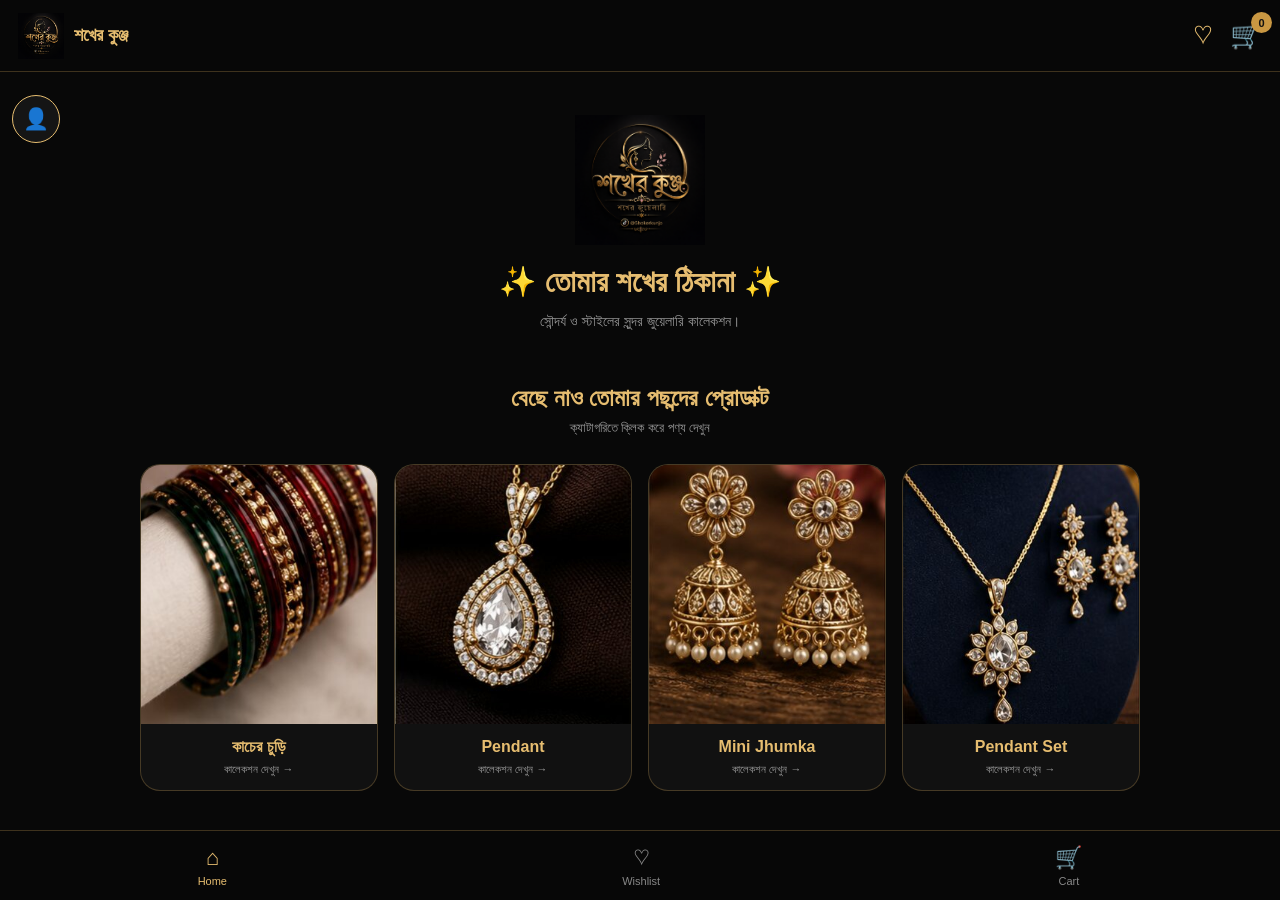
==== commit 33c5eca8: "Rearrange text in header and update placeholder" ====
--- a/index.html
+++ b/index.html
@@ -1250,7 +1250,7 @@
         >
 
         <h1>
-            তোমার শখের ঠিকানা ✨
+            ✨ তোমার শখের ঠিকানা ✨
         </h1>
 
         <p>
@@ -1603,7 +1603,6 @@
 
                     <input
                     id="couponCode"
-                    placeholder="যেমন: Shokh10"
                     >
 
                     <button
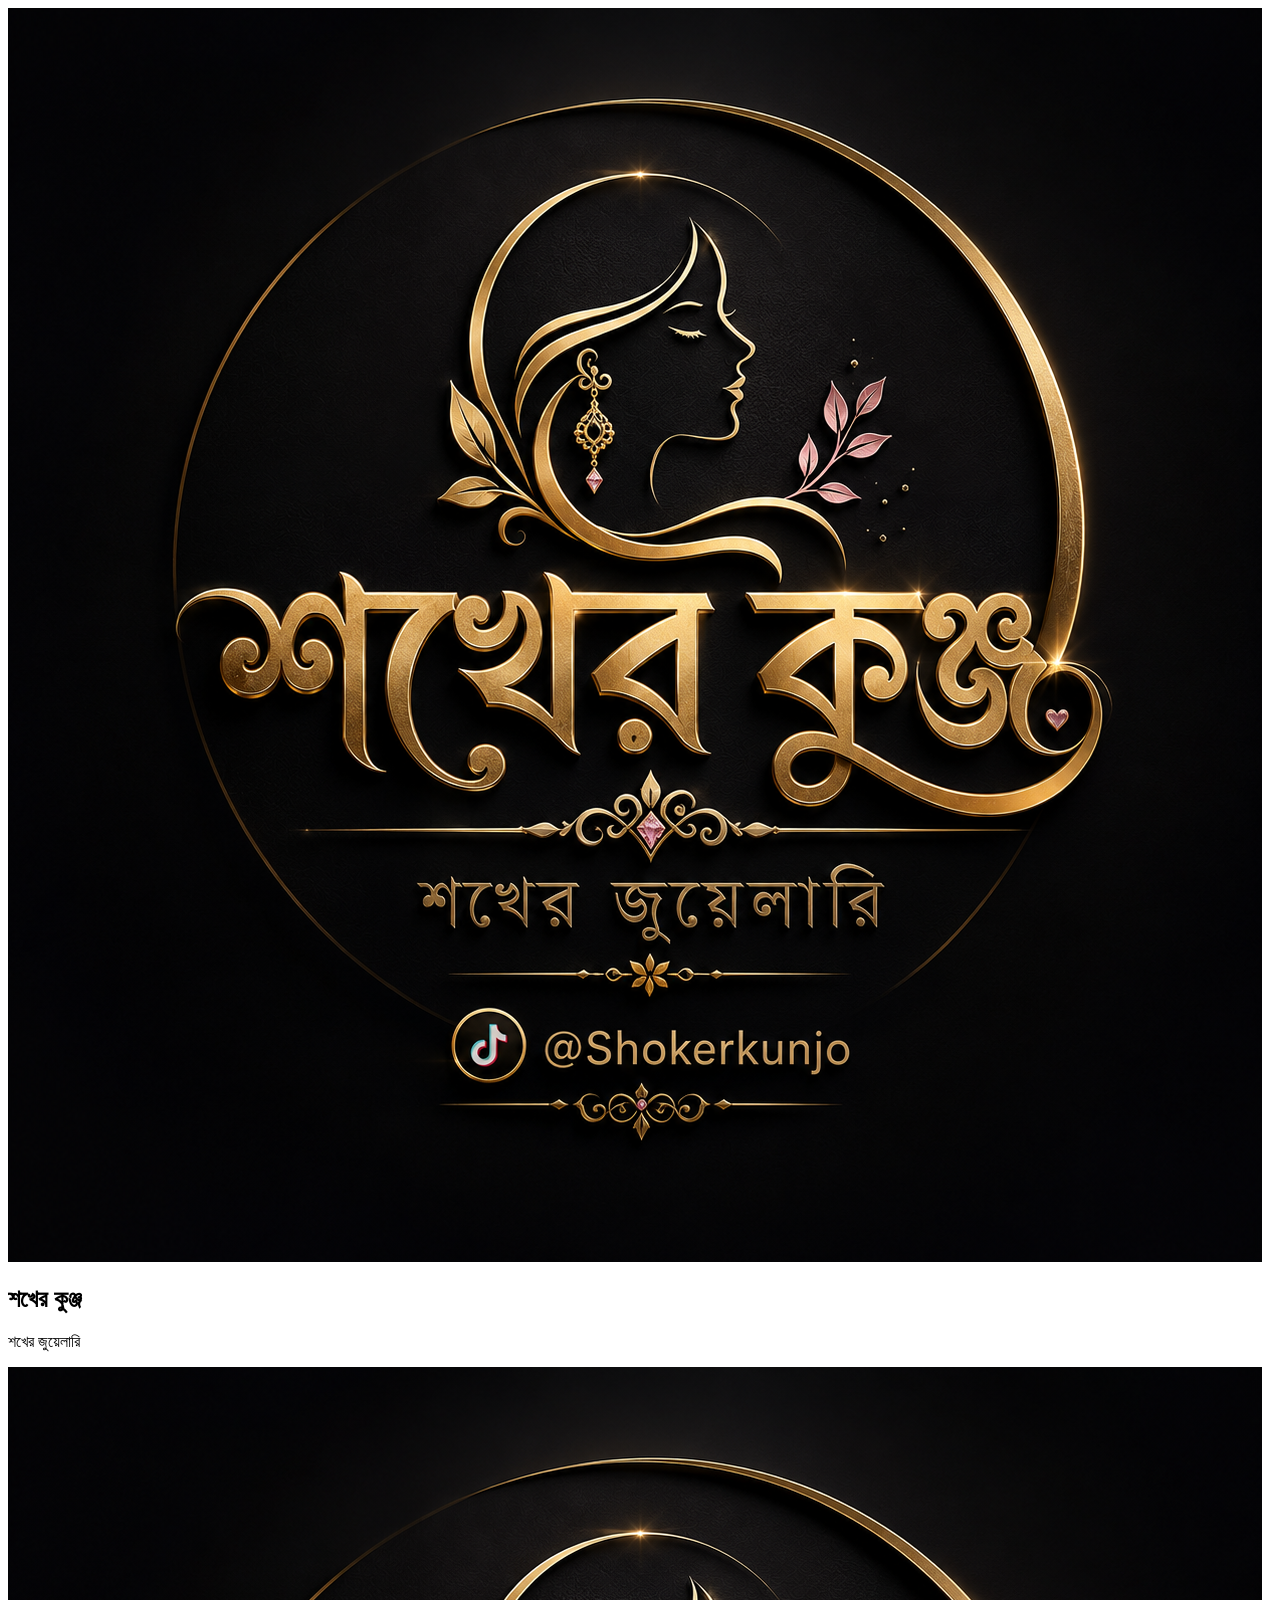
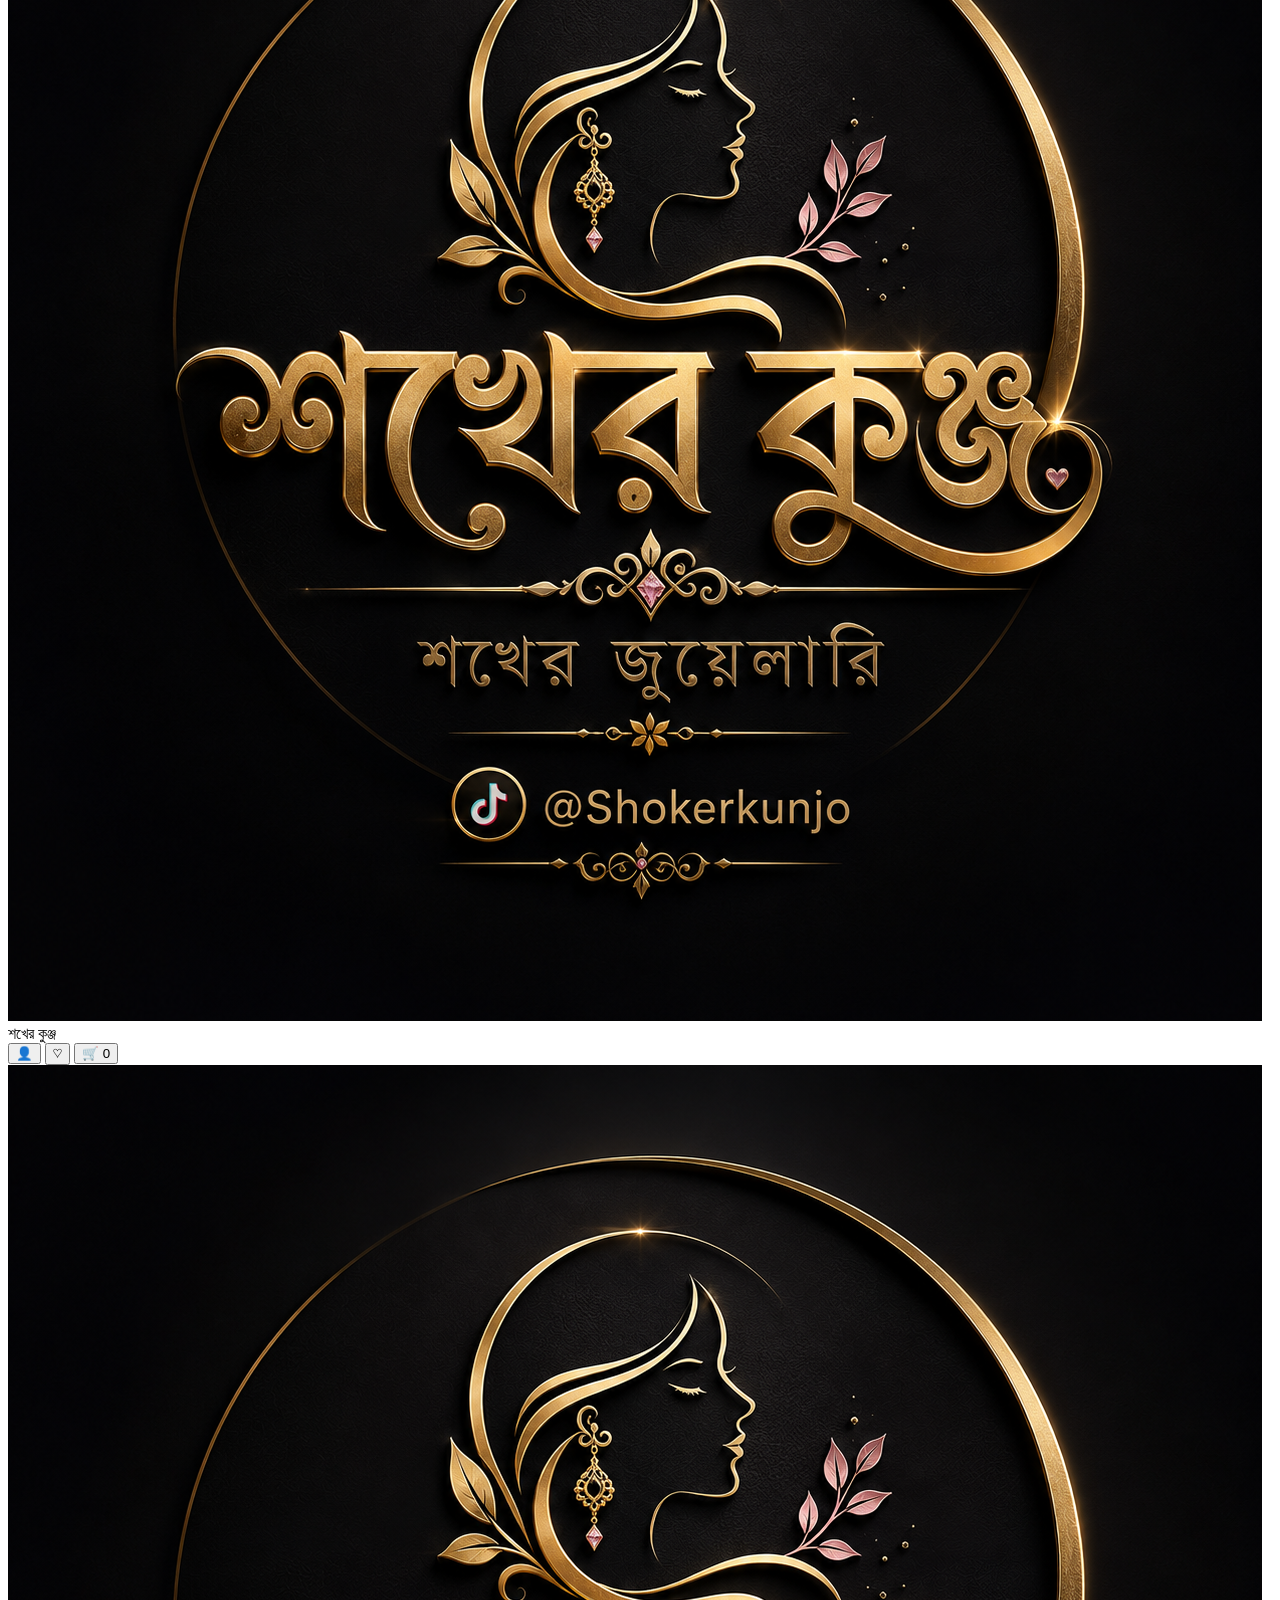
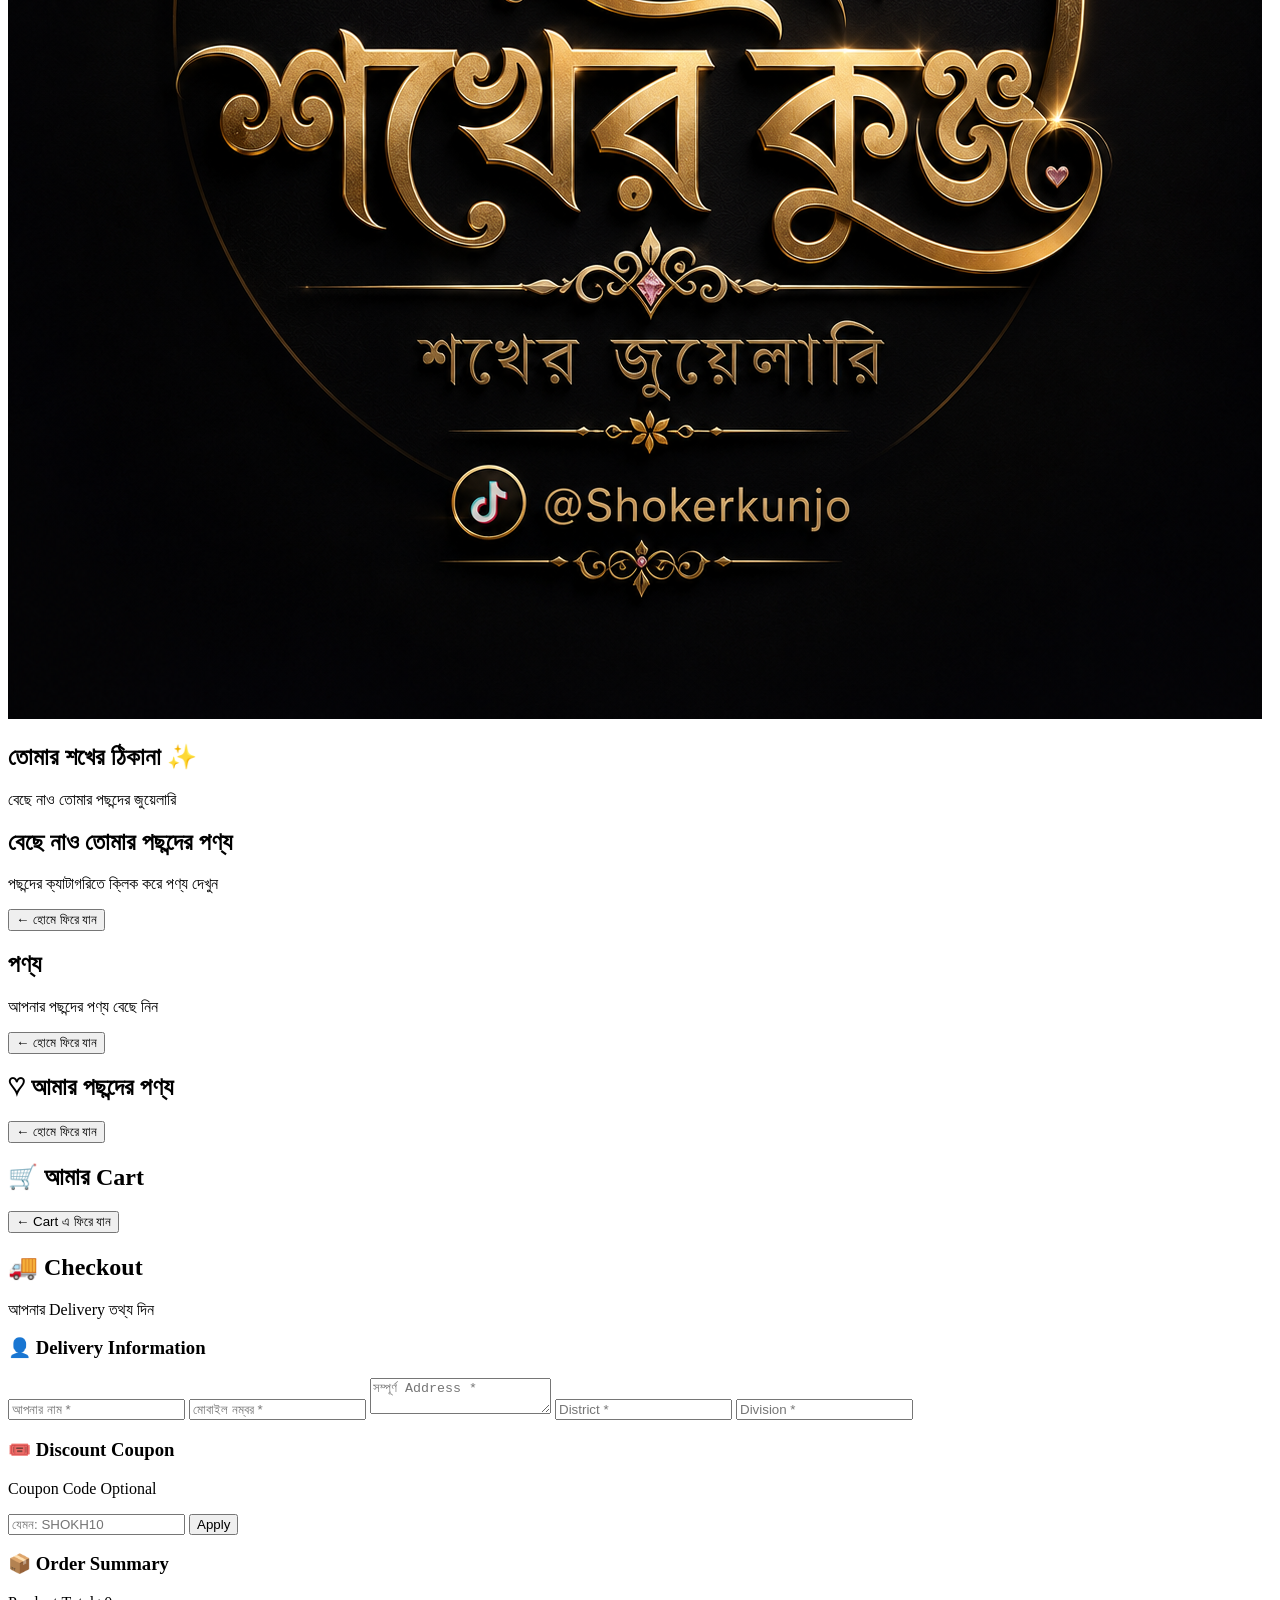
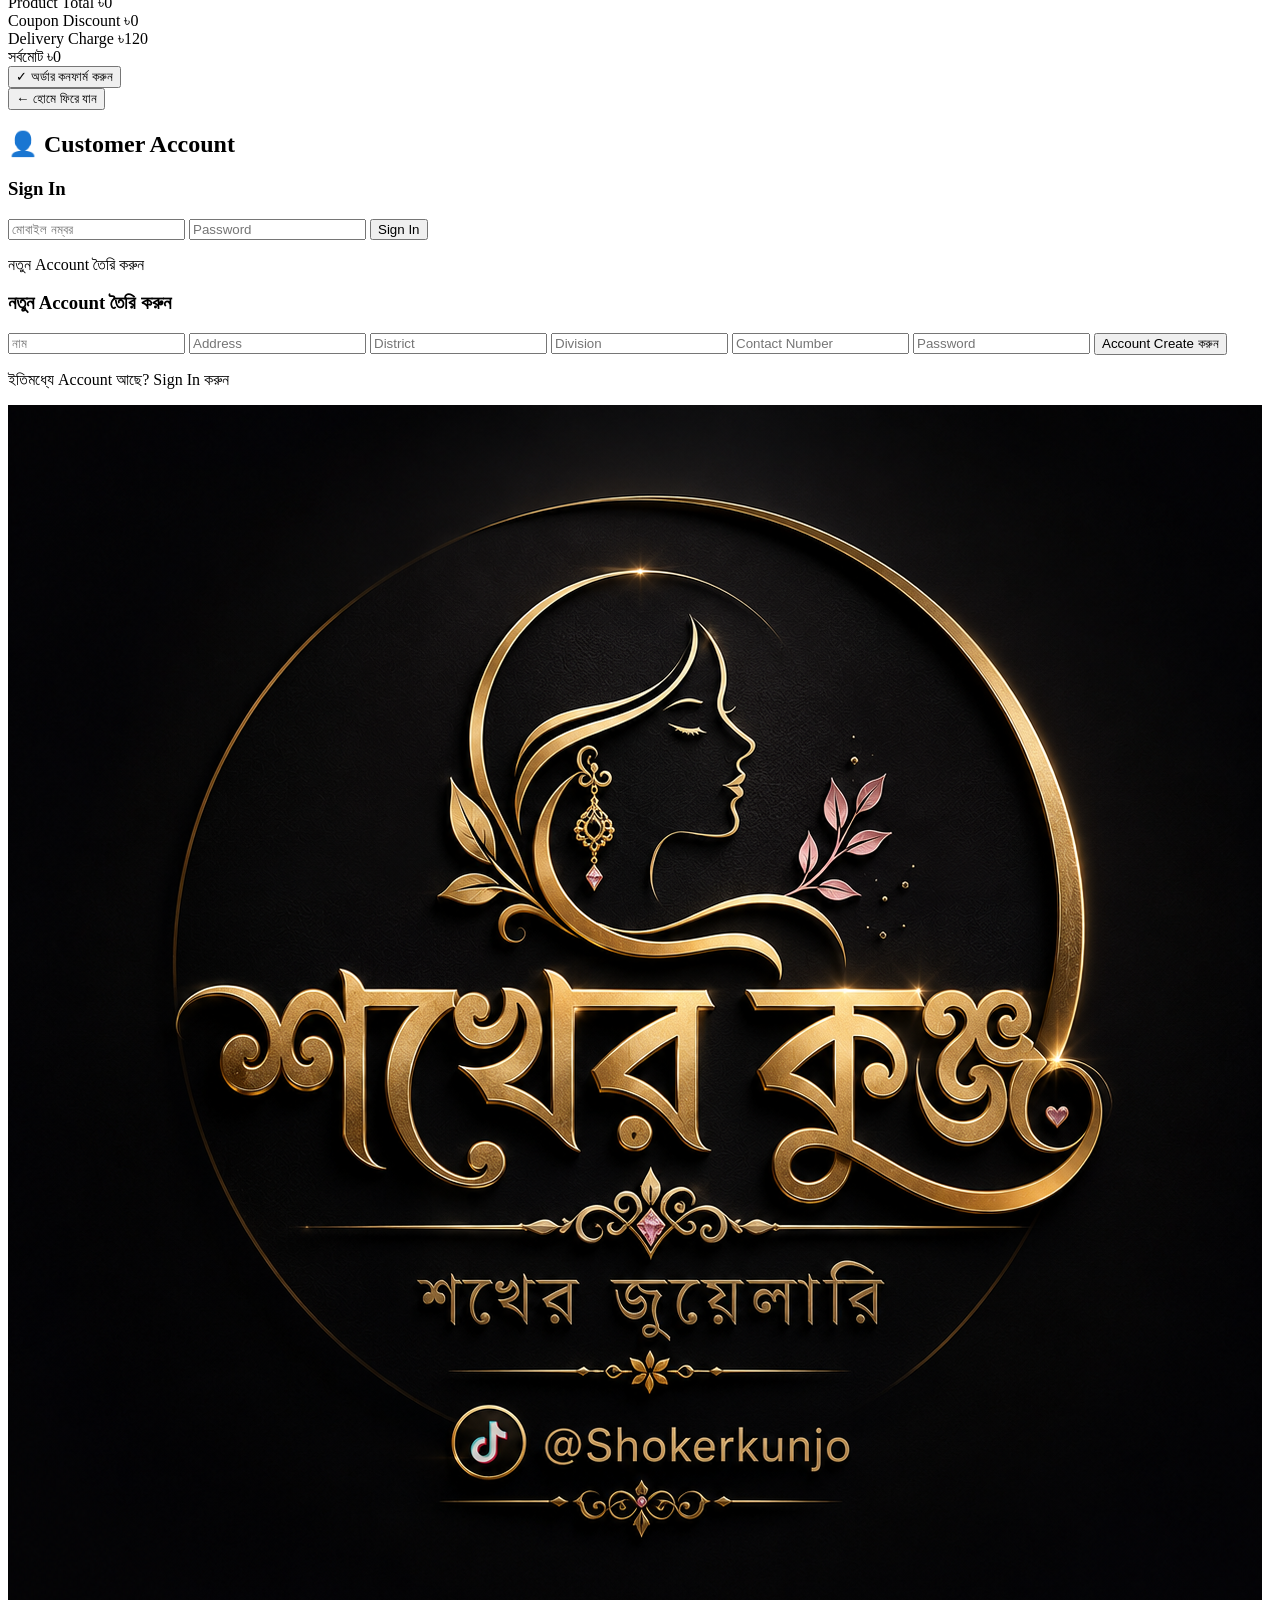
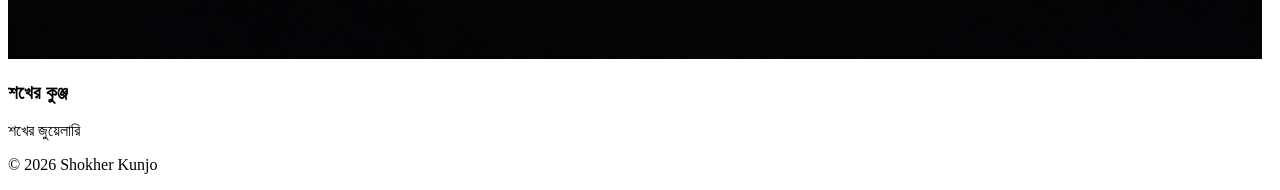
==== commit 7658f95b: "Create index.html" ====
--- a/index.html
+++ b/index.html
@@ -3,1183 +3,69 @@
 
 <head>
 
+    <!-- =====================================================
+    🔵 ওয়েবসাইটের BASIC SETTINGS
+    এই অংশ সাধারণত পরিবর্তন করার প্রয়োজন নেই।
+    ====================================================== -->
+
+    <meta charset="UTF-8">
+
+    <meta
+        name="viewport"
+        content="width=device-width, initial-scale=1.0"
+    >
+
+    <title>শখের কুঞ্জ | শখের জুয়েলারি</title>
+
+    <!-- CSS FILE -->
+
+    <link
+        rel="stylesheet"
+        href="style.css"
+    >
+
+</head>
+
+
+<body>
+
+
 <!-- =====================================================
-🔵 SECTION 01 : BASIC SETTINGS
+🟡 LOADING SCREEN
+ওয়েবসাইট Open হওয়ার সময় Logo দেখাবে।
 ===================================================== -->
 
-<meta charset="UTF-8">
-
-<meta
-name="viewport"
-content="width=device-width, initial-scale=1.0"
->
-
-<title>শখের কুঞ্জ | শখের জুয়েলারি</title>
-
-
-<style>
-
-/* =====================================================
-🟣 SECTION 02 : COLOR SETTINGS
-👉 ভবিষ্যতে পুরো সাইটের Color এখান থেকে পরিবর্তন করা যাবে
-===================================================== */
-
-:root{
-
-    --bg:#080808;
-    --bg-light:#111111;
-    --bg-card:#151515;
-
-    --gold:#e6bd70;
-    --gold-dark:#c99742;
-
-    --text:#ffffff;
-    --text-muted:#999999;
-
-    --border:rgba(225,181,95,.25);
-
-    --danger:#ff5c5c;
-    --heart:#ff4968;
-
-}
-
-
-/* =====================================================
-🔴 SECTION 03 : RESET
-===================================================== */
-
-*{
-    margin:0;
-    padding:0;
-    box-sizing:border-box;
-}
-
-html{
-    scroll-behavior:smooth;
-}
-
-body{
-
-    font-family:
-    Arial,
-    "Noto Sans Bengali",
-    sans-serif;
-
-    background:var(--bg);
-
-    color:var(--text);
-
-    overflow-x:hidden;
-
-}
-
-button,
-input,
-textarea{
-    font-family:inherit;
-}
-
-
-/* =====================================================
-🟠 SECTION 04 : HEADER
-===================================================== */
-
-header{
-
-    position:fixed;
-
-    top:0;
-    left:0;
-
-    width:100%;
-    height:72px;
-
-    display:flex;
-
-    align-items:center;
-
-    justify-content:space-between;
-
-    padding:0 18px;
-
-    background:rgba(8,8,8,.97);
-
-    border-bottom:
-    1px solid var(--border);
-
-    z-index:1000;
-
-}
-
-.brand{
-
-    display:flex;
-
-    align-items:center;
-
-    gap:10px;
-
-    cursor:pointer;
-
-}
-
-.brand img{
-
-    width:46px;
-    height:46px;
-
-    object-fit:contain;
-
-}
-
-.brand span{
-
-    color:var(--gold);
-
-    font-size:18px;
-
-    font-weight:bold;
-
-}
-
-.header-actions{
-
-    display:flex;
-
-    gap:18px;
-
-    align-items:center;
-
-}
-
-.header-icon{
-
-    color:var(--gold);
-
-    font-size:26px;
-
-    cursor:pointer;
-
-    position:relative;
-
-}
-
-.cart-count{
-
-    position:absolute;
-
-    top:-8px;
-    right:-10px;
-
-    width:21px;
-    height:21px;
-
-    border-radius:50%;
-
-    background:var(--gold-dark);
-
-    color:#111;
-
-    display:flex;
-
-    align-items:center;
-
-    justify-content:center;
-
-    font-size:11px;
-
-    font-weight:bold;
-
-}
-
-
-/* =====================================================
-🟡 SECTION 05 : ACCOUNT BUTTON
-===================================================== */
-
-.account-button{
-
-    position:fixed;
-
-    top:95px;
-    left:12px;
-
-    width:48px;
-    height:48px;
-
-    border-radius:50%;
-
-    border:
-    1px solid var(--gold);
-
-    background:var(--bg-card);
-
-    color:var(--gold);
-
-    font-size:21px;
-
-    cursor:pointer;
-
-    z-index:900;
-
-}
-
-
-/* =====================================================
-🟢 SECTION 06 : PAGE SYSTEM
-===================================================== */
-
-.page{
-
-    display:none;
-
-    min-height:100vh;
-
-    padding:
-    105px 18px
-    100px;
-
-}
-
-.page.active{
-    display:block;
-}
-
-
-/* =====================================================
-🔵 SECTION 07 : HOME PAGE
-===================================================== */
-
-.home-intro{
-
-    text-align:center;
-
-    padding:
-    10px 5px
-    35px;
-
-}
-
-.home-logo{
-
-    width:130px;
-    height:130px;
-
-    object-fit:contain;
-
-    margin-bottom:15px;
-
-}
-
-.home-intro h1{
-
-    color:var(--gold);
-
-    font-size:30px;
-
-    margin-bottom:10px;
-
-}
-
-.home-intro p{
-
-    color:var(--text-muted);
-
-    line-height:1.7;
-
-    font-size:14px;
-
-}
-
-
-/* =====================================================
-🟣 SECTION 08 : SECTION HEADINGS
-===================================================== */
-
-.section-title{
-
-    text-align:center;
-
-    margin:
-    15px 0
-    28px;
-
-}
-
-.section-title h2{
-
-    color:var(--gold);
-
-    font-size:24px;
-
-    margin-bottom:8px;
-
-}
-
-.section-title p{
-
-    color:var(--text-muted);
-
-    font-size:13px;
-
-}
-
-
-/* =====================================================
-🟠 SECTION 09 : CATEGORY GRID
-===================================================== */
-
-.category-grid{
-
-    display:grid;
-
-    grid-template-columns:
-    repeat(2,1fr);
-
-    gap:16px;
-
-    max-width:1000px;
-
-    margin:auto;
-
-}
-
-.category-card{
-
-    background:var(--bg-light);
-
-    border:
-    1px solid var(--border);
-
-    border-radius:20px;
-
-    overflow:hidden;
-
-    cursor:pointer;
-
-    transition:.25s;
-
-}
-
-.category-card:hover{
-
-    transform:
-    translateY(-4px);
-
-}
-
-.category-card:active{
-
-    transform:
-    scale(.97);
-
-}
-
-.category-card img{
-
-    width:100%;
-
-    aspect-ratio:1/1.1;
-
-    object-fit:cover;
-
-    display:block;
-
-}
-
-.category-info{
-
-    padding:14px;
-
-    text-align:center;
-
-}
-
-.category-info h3{
-
-    color:var(--gold);
-
-    font-size:16px;
-
-}
-
-.category-info p{
-
-    color:var(--text-muted);
-
-    font-size:11px;
-
-    margin-top:7px;
-
-}
-
-
-/* =====================================================
-🔴 SECTION 10 : PRODUCT GRID
-===================================================== */
-
-.product-grid{
-
-    display:grid;
-
-    grid-template-columns:
-    repeat(2,1fr);
-
-    gap:16px;
-
-}
-
-.product{
-
-    background:var(--bg-card);
-
-    border:
-    1px solid var(--border);
-
-    border-radius:18px;
-
-    overflow:hidden;
-
-}
-
-.product-image{
-
-    width:100%;
-
-    aspect-ratio:1/1;
-
-    position:relative;
-
-}
-
-.product-image img{
-
-    width:100%;
-    height:100%;
-
-    object-fit:cover;
-
-}
-
-
-/* =====================================================
-❤️ SECTION 11 : FAVORITE BUTTON
-===================================================== */
-
-.favorite{
-
-    position:absolute;
-
-    top:10px;
-    right:10px;
-
-    width:40px;
-    height:40px;
-
-    border:none;
-
-    border-radius:50%;
-
-    background:
-    rgba(0,0,0,.7);
-
-    color:white;
-
-    font-size:23px;
-
-    cursor:pointer;
-
-}
-
-.favorite.active{
-
-    color:var(--heart);
-
-}
-
-
-/* =====================================================
-🟡 SECTION 12 : PRODUCT INFORMATION
-===================================================== */
-
-.product-info{
-
-    padding:14px;
-
-}
-
-.product-info h3{
-
-    font-size:15px;
-
-    margin-bottom:10px;
-
-    min-height:38px;
-
-}
-
-.price{
-
-    color:var(--gold);
-
-    font-size:19px;
-
-    font-weight:bold;
-
-    margin-bottom:12px;
-
-}
-
-.product-buttons{
-
-    display:flex;
-
-    flex-direction:column;
-
-    gap:8px;
-
-}
-
-.cart-btn,
-.buy-btn{
-
-    width:100%;
-
-    padding:10px 5px;
-
-    border-radius:9px;
-
-    cursor:pointer;
-
-    font-size:12px;
-
-    font-weight:bold;
-
-}
-
-.cart-btn{
-
-    background:transparent;
-
-    color:var(--gold);
-
-    border:
-    1px solid var(--gold-dark);
-
-}
-
-.buy-btn{
-
-    border:none;
-
-    background:
-    linear-gradient(
-        135deg,
-        #f4d58e,
-        #c99742
-    );
-
-    color:#111;
-
-}
-
-
-/* =====================================================
-🟢 SECTION 13 : CART
-===================================================== */
-
-.cart-list{
-
-    max-width:700px;
-
-    margin:auto;
-
-}
-
-.cart-item{
-
-    display:flex;
-
-    gap:13px;
-
-    padding:12px;
-
-    margin-bottom:13px;
-
-    background:var(--bg-card);
-
-    border:
-    1px solid var(--border);
-
-    border-radius:15px;
-
-}
-
-.cart-item img{
-
-    width:80px;
-    height:80px;
-
-    object-fit:cover;
-
-    border-radius:10px;
-
-}
-
-.cart-details{
-
-    flex:1;
-
-}
-
-.cart-details h3{
-
-    font-size:15px;
-
-    margin-bottom:7px;
-
-}
-
-.cart-details p{
-
-    color:var(--gold);
-
-    font-weight:bold;
-
-}
-
-.quantity-controls{
-
-    display:flex;
-
-    align-items:center;
-
-    gap:10px;
-
-    margin-top:10px;
-
-}
-
-.quantity-btn{
-
-    width:28px;
-    height:28px;
-
-    border:none;
-
-    border-radius:7px;
-
-    background:#222;
-
-    color:var(--gold);
-
-    cursor:pointer;
-
-    font-size:18px;
-
-}
-
-.remove-btn{
-
-    border:none;
-
-    background:transparent;
-
-    color:var(--danger);
-
-    cursor:pointer;
-
-    margin-top:10px;
-
-}
-
-
-/* =====================================================
-🔵 SECTION 14 : CHECKOUT
-===================================================== */
-
-.checkout-container{
-
-    max-width:650px;
-
-    margin:auto;
-
-}
-
-.form-box{
-
-    background:var(--bg-light);
-
-    border:
-    1px solid var(--border);
-
-    border-radius:20px;
-
-    padding:20px;
-
-}
-
-.form-box h2{
-
-    color:var(--gold);
-
-    margin-bottom:20px;
-
-}
-
-.form-group{
-
-    margin-bottom:15px;
-
-}
-
-.form-group label{
-
-    display:block;
-
-    margin-bottom:7px;
-
-    color:#d0c3ac;
-
-    font-size:13px;
-
-}
-
-.form-group input,
-.form-group textarea{
-
-    width:100%;
-
-    padding:13px;
-
-    border-radius:10px;
-
-    background:#080808;
-
-    color:white;
-
-    border:
-    1px solid var(--border);
-
-    outline:none;
-
-}
-
-.form-group textarea{
-
-    min-height:90px;
-
-    resize:vertical;
-
-}
-
-
-/* =====================================================
-🎟️ SECTION 15 : COUPON BOX
-===================================================== */
-
-.coupon-box{
-
-    display:flex;
-
-    gap:8px;
-
-    margin-top:5px;
-
-}
-
-.coupon-box input{
-
-    flex:1;
-
-}
-
-.coupon-btn{
-
-    border:none;
-
-    border-radius:10px;
-
-    padding:0 15px;
-
-    background:var(--gold-dark);
-
-    color:#111;
-
-    font-weight:bold;
-
-    cursor:pointer;
-
-}
-
-
-/* =====================================================
-💰 SECTION 16 : ORDER SUMMARY
-===================================================== */
-
-.order-summary{
-
-    background:#080808;
-
-    padding:16px;
-
-    border-radius:13px;
-
-    margin:
-    20px 0;
-
-    border:
-    1px solid var(--border);
-
-}
-
-.order-summary h3{
-
-    color:var(--gold);
-
-    margin-bottom:15px;
-
-}
-
-.summary-row{
-
-    display:flex;
-
-    justify-content:space-between;
-
-    gap:15px;
-
-    color:#ccc;
-
-    font-size:14px;
-
-    margin-bottom:11px;
-
-}
-
-.summary-discount{
-
-    color:#62d28b;
-
-}
-
-.summary-delivery{
-
-    color:#ddd;
-
-}
-
-.summary-total{
-
-    color:var(--gold);
-
-    font-size:21px;
-
-    font-weight:bold;
-
-}
-
-.confirm-order{
-
-    width:100%;
-
-    padding:15px;
-
-    border:none;
-
-    border-radius:12px;
-
-    cursor:pointer;
-
-    font-size:16px;
-
-    font-weight:bold;
-
-    background:
-    linear-gradient(
-        135deg,
-        #f4d58e,
-        #c99742
-    );
-
-    color:#111;
-
-}
-
-
-/* =====================================================
-🟣 SECTION 17 : ACCOUNT PANEL
-===================================================== */
-
-.account-panel{
-
-    position:fixed;
-
-    top:0;
-    left:-100%;
-
-    width:88%;
-    max-width:380px;
-
-    height:100vh;
-
-    padding:25px;
-
-    background:#101010;
-
-    border-right:
-    1px solid var(--border);
-
-    z-index:5000;
-
-    overflow-y:auto;
-
-    transition:.35s;
-
-}
-
-.account-panel.open{
-
-    left:0;
-
-}
-
-.close-account{
-
-    float:right;
-
-    background:none;
-
-    border:none;
-
-    color:white;
-
-    font-size:30px;
-
-    cursor:pointer;
-
-}
-
-.account-panel h2{
-
-    color:var(--gold);
-
-    margin:
-    35px 0
-    20px;
-
-}
-
-.tabs{
-
-    display:flex;
-
-    gap:8px;
-
-    margin-bottom:20px;
-
-}
-
-.tab{
-
-    flex:1;
-
-    padding:11px;
-
-    border:none;
-
-    border-radius:8px;
-
-    background:#1c1c1c;
-
-    color:#aaa;
-
-    cursor:pointer;
-
-}
-
-.tab.active{
-
-    background:var(--gold-dark);
-
-    color:#111;
-
-}
-
-.auth-form{
-
-    display:none;
-
-}
-
-.auth-form.active{
-
-    display:block;
-
-}
-
-.auth-form input{
-
-    width:100%;
-
-    padding:13px;
-
-    margin-bottom:12px;
-
-    background:#080808;
-
-    color:white;
-
-    border:
-    1px solid var(--border);
-
-    border-radius:9px;
-
-}
-
-.auth-submit{
-
-    width:100%;
-
-    padding:13px;
-
-    border:none;
-
-    border-radius:10px;
-
-    background:var(--gold-dark);
-
-    color:#111;
-
-    font-weight:bold;
-
-    cursor:pointer;
-
-}
-
-
-/* =====================================================
-🟠 SECTION 18 : BOTTOM NAVIGATION
-===================================================== */
-
-.bottom-nav{
-
-    position:fixed;
-
-    bottom:0;
-    left:0;
-
-    width:100%;
-    height:70px;
-
-    background:rgba(8,8,8,.98);
-
-    border-top:
-    1px solid var(--border);
-
-    display:flex;
-
-    justify-content:space-around;
-
-    align-items:center;
-
-    z-index:3000;
-
-}
-
-.nav-item{
-
-    text-align:center;
-
-    color:#888;
-
-    font-size:11px;
-
-    cursor:pointer;
-
-}
-
-.nav-item div{
-
-    font-size:22px;
-
-    margin-bottom:4px;
-
-}
-
-.nav-item.active{
-
-    color:var(--gold);
-
-}
-
-
-/* =====================================================
-🔴 SECTION 19 : EMPTY MESSAGE
-===================================================== */
-
-.empty{
-
-    text-align:center;
-
-    padding:50px 10px;
-
-    color:var(--text-muted);
-
-    grid-column:1/-1;
-
-}
-
-
-/* =====================================================
-🟢 SECTION 20 : DESKTOP
-===================================================== */
-
-@media(min-width:700px){
-
-    .page{
-
-        padding-left:10%;
-        padding-right:10%;
-
-    }
-
-    .category-grid{
-
-        grid-template-columns:
-        repeat(4,1fr);
-
-    }
-
-    .product-grid{
-
-        grid-template-columns:
-        repeat(4,1fr);
-
-    }
-
-}
-
-</style>
-
-</head>
-
-
-<body>
+<div class="loader" id="loader">
+
+    <img
+        src="logo.png"
+        alt="শখের কুঞ্জ"
+    >
+
+    <h2>শখের কুঞ্জ</h2>
+
+    <p>শখের জুয়েলারি</p>
+
+</div>
+
 
 
 <!-- =====================================================
-🔵 SECTION 21 : HEADER
+🟢 HEADER
+উপরে Logo, Account, Wishlist এবং Cart থাকবে।
 ===================================================== -->
 
 <header>
 
     <div
-    class="brand"
-    onclick="showPage('home')"
-    >
-
-        <img src="logo.png">
+        class="brand"
+        onclick="goHome()"
+    >
+
+        <img
+            src="logo.png"
+            alt="Logo"
+        >
 
         <span>
             শখের কুঞ্জ
@@ -1190,29 +76,35 @@
 
     <div class="header-actions">
 
-        <div
-        class="header-icon"
-        onclick="showPage('favorites')"
+        <button
+            onclick="openAccount()"
+            title="Account"
+        >
+            👤
+        </button>
+
+
+        <button
+            onclick="openWishlist()"
+            title="Favourite"
         >
             ♡
-        </div>
-
-
-        <div
-        class="header-icon"
-        onclick="showPage('cart')"
-        >
-
+        </button>
+
+
+        <button
+            onclick="openCart()"
+            title="Cart"
+        >
             🛒
-
             <span
-            class="cart-count"
-            id="cartCount"
+                class="count"
+                id="cartCount"
             >
                 0
             </span>
 
-        </div>
+        </button>
 
     </div>
 
@@ -1221,2288 +113,600 @@
 
 
 <!-- =====================================================
-🟡 SECTION 22 : ACCOUNT BUTTON
+🟣 MAIN WEBSITE AREA
+JavaScript প্রয়োজন অনুযায়ী বিভিন্ন Page Show করবে।
 ===================================================== -->
 
-<button
-class="account-button"
-onclick="openAccount()"
->
-👤
-</button>
+<main id="mainContent">
+
+
+    <!-- =====================================================
+    🏠 HOME PAGE
+    এখানে শুধুমাত্র Category দেখানো হবে।
+    ====================================================== -->
+
+    <section
+        class="page"
+        id="homePage"
+    >
+
+        <div class="home-hero">
+
+            <img
+                src="logo.png"
+                class="hero-logo"
+                alt="শখের কুঞ্জ"
+            >
+
+            <h1>
+                তোমার শখের ঠিকানা ✨
+            </h1>
+
+            <p>
+                বেছে নাও তোমার পছন্দের জুয়েলারি
+            </p>
+
+        </div>
+
+
+        <!-- CATEGORY TITLE -->
+
+        <div class="section-title">
+
+            <h2>
+                বেছে নাও তোমার পছন্দের পণ্য
+            </h2>
+
+            <p>
+                পছন্দের ক্যাটাগরিতে ক্লিক করে পণ্য দেখুন
+            </p>
+
+        </div>
+
+
+        <!-- CATEGORY LIST -->
+
+        <div
+            class="category-grid"
+            id="categoryGrid"
+        >
+
+            <!-- app.js থেকে Category তৈরি হবে -->
+
+        </div>
+
+
+    </section>
+
+
+
+    <!-- =====================================================
+    🛍️ CATEGORY PRODUCT PAGE
+    Category Click করলে এই Page আসবে।
+    ====================================================== -->
+
+    <section
+        class="page hidden"
+        id="productPage"
+    >
+
+        <button
+            class="back-btn"
+            onclick="goHome()"
+        >
+            ← হোমে ফিরে যান
+        </button>
+
+
+        <div class="section-title">
+
+            <h2
+                id="categoryTitle"
+            >
+                পণ্য
+            </h2>
+
+            <p>
+                আপনার পছন্দের পণ্য বেছে নিন
+            </p>
+
+        </div>
+
+
+        <div
+            class="product-grid"
+            id="productGrid"
+        >
+
+        </div>
+
+    </section>
+
+
+
+    <!-- =====================================================
+    ❤️ WISHLIST PAGE
+    Favourite Product এখানে দেখা যাবে।
+    ====================================================== -->
+
+    <section
+        class="page hidden"
+        id="wishlistPage"
+    >
+
+        <button
+            class="back-btn"
+            onclick="goHome()"
+        >
+            ← হোমে ফিরে যান
+        </button>
+
+
+        <div class="section-title">
+
+            <h2>
+                ♡ আমার পছন্দের পণ্য
+            </h2>
+
+        </div>
+
+
+        <div
+            class="product-grid"
+            id="wishlistGrid"
+        >
+
+        </div>
+
+    </section>
+
+
+
+    <!-- =====================================================
+    🛒 CART PAGE
+    Cart-এর Product এখানে থাকবে।
+    ====================================================== -->
+
+    <section
+        class="page hidden"
+        id="cartPage"
+    >
+
+        <button
+            class="back-btn"
+            onclick="goHome()"
+        >
+            ← হোমে ফিরে যান
+        </button>
+
+
+        <div class="section-title">
+
+            <h2>
+                🛒 আমার Cart
+            </h2>
+
+        </div>
+
+
+        <div
+            class="cart-list"
+            id="cartList"
+        >
+
+        </div>
+
+
+        <div
+            class="cart-summary"
+            id="cartSummary"
+        >
+
+        </div>
+
+    </section>
+
+
+
+    <!-- =====================================================
+    🚚 CHECKOUT PAGE
+    Customer Delivery Information পূরণ করবে।
+    ====================================================== -->
+
+    <section
+        class="page hidden"
+        id="checkoutPage"
+    >
+
+        <button
+            class="back-btn"
+            onclick="openCart()"
+        >
+            ← Cart এ ফিরে যান
+        </button>
+
+
+        <div class="section-title">
+
+            <h2>
+                🚚 Checkout
+            </h2>
+
+            <p>
+                আপনার Delivery তথ্য দিন
+            </p>
+
+        </div>
+
+
+        <div class="checkout-layout">
+
+
+            <!-- CUSTOMER FORM -->
+
+            <div class="checkout-form">
+
+                <h3>
+                    👤 Delivery Information
+                </h3>
+
+
+                <input
+                    type="text"
+                    id="customerName"
+                    placeholder="আপনার নাম *"
+                >
+
+
+                <input
+                    type="tel"
+                    id="customerPhone"
+                    placeholder="মোবাইল নম্বর *"
+                >
+
+
+                <textarea
+                    id="customerAddress"
+                    placeholder="সম্পূর্ণ Address *"
+                ></textarea>
+
+
+                <input
+                    type="text"
+                    id="customerDistrict"
+                    placeholder="District *"
+                >
+
+
+                <input
+                    type="text"
+                    id="customerDivision"
+                    placeholder="Division *"
+                >
+
+
+                <!-- COUPON -->
+
+                <div class="coupon-box">
+
+                    <h3>
+                        🎟️ Discount Coupon
+                    </h3>
+
+
+                    <p>
+                        Coupon Code Optional
+                    </p>
+
+
+                    <div class="coupon-row">
+
+                        <input
+                            type="text"
+                            id="couponInput"
+                            placeholder="যেমন: SHOKH10"
+                        >
+
+
+                        <button
+                            onclick="applyCoupon()"
+                        >
+                            Apply
+                        </button>
+
+                    </div>
+
+
+                    <p
+                        id="couponMessage"
+                    ></p>
+
+                </div>
+
+
+            </div>
+
+
+
+            <!-- ORDER SUMMARY -->
+
+            <div class="order-summary">
+
+                <h3>
+                    📦 Order Summary
+                </h3>
+
+
+                <div
+                    id="checkoutItems"
+                ></div>
+
+
+                <div class="bill-row">
+
+                    <span>
+                        Product Total
+                    </span>
+
+                    <span
+                        id="checkoutSubtotal"
+                    >
+                        ৳0
+                    </span>
+
+                </div>
+
+
+                <div class="bill-row">
+
+                    <span>
+                        Coupon Discount
+                    </span>
+
+                    <span
+                        id="checkoutDiscount"
+                    >
+                        ৳0
+                    </span>
+
+                </div>
+
+
+                <div class="bill-row">
+
+                    <span>
+                        Delivery Charge
+                    </span>
+
+                    <span>
+                        ৳120
+                    </span>
+
+                </div>
+
+
+                <div
+                    class="bill-row total"
+                >
+
+                    <span>
+                        সর্বমোট
+                    </span>
+
+                    <span
+                        id="checkoutTotal"
+                    >
+                        ৳0
+                    </span>
+
+                </div>
+
+
+                <button
+                    class="confirm-btn"
+                    onclick="confirmOrder()"
+                >
+
+                    ✓ অর্ডার কনফার্ম করুন
+
+                </button>
+
+
+            </div>
+
+
+        </div>
+
+    </section>
+
+
+
+    <!-- =====================================================
+    👤 ACCOUNT PAGE
+    Customer Login এবং Account Create করতে পারবে।
+
+    ⚠️ বর্তমানে Frontend Demo System।
+    Production-এর জন্য Backend/Firebase/Supabase প্রয়োজন।
+    ====================================================== -->
+
+    <section
+        class="page hidden"
+        id="accountPage"
+    >
+
+        <button
+            class="back-btn"
+            onclick="goHome()"
+        >
+            ← হোমে ফিরে যান
+        </button>
+
+
+        <div class="account-box">
+
+            <h2>
+                👤 Customer Account
+            </h2>
+
+
+            <!-- LOGIN -->
+
+            <div id="loginSection">
+
+                <h3>
+                    Sign In
+                </h3>
+
+
+                <input
+                    type="tel"
+                    id="loginPhone"
+                    placeholder="মোবাইল নম্বর"
+                >
+
+
+                <input
+                    type="password"
+                    id="loginPassword"
+                    placeholder="Password"
+                >
+
+
+                <button
+                    onclick="loginCustomer()"
+                >
+                    Sign In
+                </button>
+
+
+                <p
+                    class="switch-link"
+                    onclick="showRegister()"
+                >
+
+                    নতুন Account তৈরি করুন
+
+                </p>
+
+            </div>
+
+
+
+            <!-- REGISTER -->
+
+            <div
+                id="registerSection"
+                class="hidden"
+            >
+
+                <h3>
+                    নতুন Account তৈরি করুন
+                </h3>
+
+
+                <input
+                    type="text"
+                    id="registerName"
+                    placeholder="নাম"
+                >
+
+
+                <input
+                    type="text"
+                    id="registerAddress"
+                    placeholder="Address"
+                >
+
+
+                <input
+                    type="text"
+                    id="registerDistrict"
+                    placeholder="District"
+                >
+
+
+                <input
+                    type="text"
+                    id="registerDivision"
+                    placeholder="Division"
+                >
+
+
+                <input
+                    type="tel"
+                    id="registerPhone"
+                    placeholder="Contact Number"
+                >
+
+
+                <input
+                    type="password"
+                    id="registerPassword"
+                    placeholder="Password"
+                >
+
+
+                <button
+                    onclick="registerCustomer()"
+                >
+
+                    Account Create করুন
+
+                </button>
+
+
+                <p
+                    class="switch-link"
+                    onclick="showLogin()"
+                >
+
+                    ইতিমধ্যে Account আছে? Sign In করুন
+
+                </p>
+
+            </div>
+
+        </div>
+
+    </section>
+
+
+</main>
 
 
 
 <!-- =====================================================
-🟢 SECTION 23 : HOME PAGE
+🟠 FOOTER
 ===================================================== -->
 
-<div
-id="home"
-class="page active"
->
-
-    <div class="home-intro">
-
-        <img
+<footer>
+
+    <img
         src="logo.png"
-        class="home-logo"
-        >
-
-        <h1>
-            ✨ তোমার শখের ঠিকানা ✨
-        </h1>
-
-        <p>
-            সৌন্দর্য ও স্টাইলের সুন্দর
-            জুয়েলারি কালেকশন।
-        </p>
-
-    </div>
-
-
-    <div class="section-title">
-
-        <h2>
-            বেছে নাও তোমার পছন্দের প্রোডাক্ট
-        </h2>
-
-        <p>
-            ক্যাটাগরিতে ক্লিক করে পণ্য দেখুন
-        </p>
-
-    </div>
-
-
-    <div class="category-grid">
-
-
-        <!-- CATEGORY 01 -->
-
-        <div
-        class="category-card"
-        onclick="openCategory('glass')"
-        >
-
-            <img src="glass-bangle.jpg">
-
-            <div class="category-info">
-
-                <h3>
-                    কাচের চুড়ি
-                </h3>
-
-                <p>
-                    কালেকশন দেখুন →
-                </p>
-
-            </div>
-
-        </div>
-
-
-
-        <!-- CATEGORY 02 -->
-
-        <div
-        class="category-card"
-        onclick="openCategory('pendant')"
-        >
-
-            <img src="pendant.jpg">
-
-            <div class="category-info">
-
-                <h3>
-                    Pendant
-                </h3>
-
-                <p>
-                    কালেকশন দেখুন →
-                </p>
-
-            </div>
-
-        </div>
-
-
-
-        <!-- CATEGORY 03 -->
-
-        <div
-        class="category-card"
-        onclick="openCategory('jhumka')"
-        >
-
-            <img src="mini-jhumka.jpg">
-
-            <div class="category-info">
-
-                <h3>
-                    Mini Jhumka
-                </h3>
-
-                <p>
-                    কালেকশন দেখুন →
-                </p>
-
-            </div>
-
-        </div>
-
-
-
-        <!-- CATEGORY 04 -->
-
-        <div
-        class="category-card"
-        onclick="openCategory('set')"
-        >
-
-            <img src="pendant-set.jpg">
-
-            <div class="category-info">
-
-                <h3>
-                    Pendant Set
-                </h3>
-
-                <p>
-                    কালেকশন দেখুন →
-                </p>
-
-            </div>
-
-        </div>
-
-
-    </div>
-
-</div>
-
-
-
-<!-- =====================================================
-🔴 SECTION 24 : CATEGORY PRODUCTS
-===================================================== -->
-
-<div
-id="products"
-class="page"
->
-
-    <div class="section-title">
-
-        <h2
-        id="categoryTitle"
-        >
-            প্রোডাক্ট
-        </h2>
-
-        <p>
-            আপনার পছন্দের পণ্য
-        </p>
-
-    </div>
-
-
-    <div
-    id="productGrid"
-    class="product-grid"
-    >
-    </div>
-
-</div>
-
-
-
-<!-- =====================================================
-❤️ SECTION 25 : FAVORITE PAGE
-===================================================== -->
-
-<div
-id="favorites"
-class="page"
->
-
-    <div class="section-title">
-
-        <h2>
-            ❤️ Favourite Products
-        </h2>
-
-        <p>
-            আপনার পছন্দের পণ্য
-        </p>
-
-    </div>
-
-
-    <div
-    id="favoriteGrid"
-    class="product-grid"
-    >
-    </div>
-
-</div>
-
-
-
-<!-- =====================================================
-🛒 SECTION 26 : CART PAGE
-===================================================== -->
-
-<div
-id="cart"
-class="page"
->
-
-    <div class="section-title">
-
-        <h2>
-            🛒 আপনার Cart
-        </h2>
-
-    </div>
-
-
-    <div
-    id="cartList"
-    class="cart-list"
-    >
-    </div>
-
-
-    <button
-    class="confirm-order"
-    style="margin-top:15px"
-    onclick="goCheckout()"
-    >
-        Checkout →
-    </button>
-
-</div>
-
-
-
-<!-- =====================================================
-📦 SECTION 27 : CHECKOUT PAGE
-===================================================== -->
-
-<div
-id="checkout"
-class="page"
->
-
-    <div class="checkout-container">
-
-        <div class="form-box">
-
-            <h2>
-                📦 Checkout
-            </h2>
-
-
-            <!-- CUSTOMER NAME -->
-
-            <div class="form-group">
-
-                <label>
-                    আপনার নাম *
-                </label>
-
-                <input
-                id="customerName"
-                placeholder="আপনার সম্পূর্ণ নাম"
-                >
-
-            </div>
-
-
-
-            <!-- PHONE -->
-
-            <div class="form-group">
-
-                <label>
-                    মোবাইল নম্বর *
-                </label>
-
-                <input
-                id="customerPhone"
-                type="tel"
-                placeholder="01XXXXXXXXX"
-                >
-
-            </div>
-
-
-
-            <!-- ADDRESS -->
-
-            <div class="form-group">
-
-                <label>
-                    সম্পূর্ণ ঠিকানা *
-                </label>
-
-                <textarea
-                id="customerAddress"
-                placeholder="বাসা / রাস্তা / গ্রাম"
-                ></textarea>
-
-            </div>
-
-
-
-            <!-- DISTRICT -->
-
-            <div class="form-group">
-
-                <label>
-                    District *
-                </label>
-
-                <input
-                id="customerDistrict"
-                placeholder="আপনার জেলা"
-                >
-
-            </div>
-
-
-
-            <!-- DIVISION -->
-
-            <div class="form-group">
-
-                <label>
-                    Division *
-                </label>
-
-                <input
-                id="customerDivision"
-                placeholder="আপনার বিভাগ"
-                >
-
-            </div>
-
-
-
-            <!-- COUPON -->
-
-            <div class="form-group">
-
-                <label>
-                    🎟️ Discount Coupon
-                    (Optional)
-                </label>
-
-
-                <div class="coupon-box">
-
-                    <input
-                    id="couponCode"
-                    >
-
-                    <button
-                    class="coupon-btn"
-                    type="button"
-                    onclick="applyCoupon()"
-                    >
-                        Apply
-                    </button>
-
-                </div>
-
-                <p
-                id="couponMessage"
-                style="
-                margin-top:8px;
-                font-size:12px;
-                color:#999;
-                "
-                >
-                </p>
-
-            </div>
-
-
-
-            <!-- ORDER SUMMARY -->
-
-            <div
-            class="order-summary"
-            id="orderSummary"
-            >
-            </div>
-
-
-
-            <button
-            class="confirm-order"
-            onclick="confirmOrder()"
-            >
-
-                ✅ অর্ডার কনফার্ম করুন
-
-            </button>
-
-        </div>
-
-    </div>
-
-</div>
-
-
-
-<!-- =====================================================
-👤 SECTION 28 : ACCOUNT PANEL
-===================================================== -->
-
-<div
-class="account-panel"
-id="accountPanel"
->
-
-    <button
-    class="close-account"
-    onclick="closeAccount()"
-    >
-    ×
-    </button>
-
-
-    <h2>
-        👤 My Account
-    </h2>
-
-
-    <div class="tabs">
-
-        <button
-        class="tab active"
-        onclick="switchTab('login',this)"
-        >
-            Sign In
-        </button>
-
-
-        <button
-        class="tab"
-        onclick="switchTab('register',this)"
-        >
-            Create Account
-        </button>
-
-    </div>
-
-
-
-    <!-- LOGIN FORM -->
-
-    <div
-    id="login"
-    class="auth-form active"
-    >
-
-        <input
-        id="loginPhone"
-        placeholder="Contact Number"
-        >
-
-        <input
-        id="loginPassword"
-        type="password"
-        placeholder="Password"
-        >
-
-        <button
-        class="auth-submit"
-        onclick="login()"
-        >
-            Sign In
-        </button>
-
-    </div>
-
-
-
-    <!-- CREATE ACCOUNT FORM -->
-
-    <div
-    id="register"
-    class="auth-form"
-    >
-
-        <input
-        id="regName"
-        placeholder="আপনার নাম"
-        >
-
-        <input
-        id="regAddress"
-        placeholder="Address"
-        >
-
-        <input
-        id="regDistrict"
-        placeholder="District"
-        >
-
-        <input
-        id="regDivision"
-        placeholder="Division"
-        >
-
-        <input
-        id="regPhone"
-        placeholder="Contact Number"
-        >
-
-        <input
-        id="regPassword"
-        type="password"
-        placeholder="Password"
-        >
-
-        <button
-        class="auth-submit"
-        onclick="createAccount()"
-        >
-            Create Account
-        </button>
-
-    </div>
-
-</div>
-
-
-
-<!-- =====================================================
-🟠 SECTION 29 : BOTTOM NAVIGATION
-===================================================== -->
-
-<div class="bottom-nav">
-
-
-    <div
-    class="nav-item active"
-    onclick="showPage('home')"
-    >
-
-        <div>
-            ⌂
-        </div>
-
-        Home
-
-    </div>
-
-
-
-    <div
-    class="nav-item"
-    onclick="showPage('favorites')"
-    >
-
-        <div>
-            ♡
-        </div>
-
-        Wishlist
-
-    </div>
-
-
-
-    <div
-    class="nav-item"
-    onclick="showPage('cart')"
-    >
-
-        <div>
-            🛒
-        </div>
-
-        Cart
-
-    </div>
-
-
-</div>
-
-
-
-<script>
-
-/* =====================================================
-🔵 SECTION 30 : WEBSITE SETTINGS
-👉 এখান থেকে গুরুত্বপূর্ণ Settings পরিবর্তন করা যাবে
-===================================================== */
-
-const DELIVERY_CHARGE = 120;
-
-const DISCOUNT_PERCENT = 5;
-
-
-/*
-GOOGLE APPS SCRIPT URL
-
-Google Sheet Backend তৈরি করার পরে
-এখানে URL বসাবেন।
-
-উদাহরণ:
-
-const GOOGLE_SCRIPT_URL =
-"https://script.google.com/macros/s/XXXXXXXX/exec";
-*/
-
-const GOOGLE_SCRIPT_URL = "";
-
-
-/* =====================================================
-🟢 SECTION 31 : COUPON SETTINGS
-===================================================== */
-
-const validCoupons = [
-
-"SHOKH10",
-"SHOKH11",
-"SHOKH12",
-"SHOKH13",
-"SHOKH14",
-"SHOKH15",
-"SHOKH16",
-"SHOKH17",
-"SHOKH18",
-"SHOKH19",
-"SHOKH20",
-
-"SHOKH21",
-"SHOKH22",
-"SHOKH23",
-"SHOKH24",
-"SHOKH25",
-"SHOKH26",
-"SHOKH27",
-"SHOKH28",
-"SHOKH29",
-"SHOKH30"
-
-];
-
-
-let appliedCoupon = null;
-
-
-/* =====================================================
-🟣 SECTION 32 : PRODUCT DATABASE
-👉 ভবিষ্যতে এখানেই নতুন Product যোগ করবেন
-===================================================== */
-
-const products = {
-
-
-glass:[
-
-{
-id:1,
-name:"সুন্দর কাচের চুড়ি",
-price:299,
-image:"glass-bangle.jpg"
-},
-
-{
-id:2,
-name:"প্রিমিয়াম কাচের চুড়ি",
-price:349,
-image:"glass-bangle.jpg"
-}
-
-],
-
-
-pendant:[
-
-{
-id:3,
-name:"Elegant Pendant",
-price:399,
-image:"pendant.jpg"
-},
-
-{
-id:4,
-name:"Premium Pendant",
-price:499,
-image:"pendant.jpg"
-}
-
-],
-
-
-jhumka:[
-
-{
-id:5,
-name:"Mini Jhumka",
-price:349,
-image:"mini-jhumka.jpg"
-},
-
-{
-id:6,
-name:"Golden Mini Jhumka",
-price:399,
-image:"mini-jhumka.jpg"
-}
-
-],
-
-
-set:[
-
-{
-id:7,
-name:"Premium Pendant Set",
-price:699,
-image:"pendant-set.jpg"
-},
-
-{
-id:8,
-name:"Luxury Pendant Set",
-price:799,
-image:"pendant-set.jpg"
-}
-
-]
-
-};
-
-
-
-/* =====================================================
-🟡 SECTION 33 : CATEGORY NAMES
-===================================================== */
-
-const categoryNames = {
-
-glass:"কাচের চুড়ি",
-
-pendant:"Pendant",
-
-jhumka:"Mini Jhumka",
-
-set:"Pendant Set"
-
-};
-
-
-/* =====================================================
-🔴 SECTION 34 : LOCAL STORAGE
-===================================================== */
-
-let cart =
-JSON.parse(
-localStorage.getItem("shokherCart")
-) || [];
-
-
-let favorites =
-JSON.parse(
-localStorage.getItem("shokherFavorites")
-) || [];
-
-
-let currentCategory =
-"glass";
-
-
-let buyNowProduct =
-null;
-
-
-/* =====================================================
-🔵 SECTION 35 : PAGE NAVIGATION
-===================================================== */
-
-function showPage(pageId){
-
-    document
-    .querySelectorAll(".page")
-    .forEach(page=>{
-
-        page.classList.remove("active");
-
-    });
-
-
-    const page =
-    document.getElementById(pageId);
-
-
-    if(page){
-
-        page.classList.add("active");
-
-        window.scrollTo({
-
-            top:0,
-            behavior:"smooth"
-
-        });
-
-    }
-
-
-    if(pageId==="cart"){
-
-        renderCart();
-
-    }
-
-
-    if(pageId==="favorites"){
-
-        renderFavorites();
-
-    }
-
-
-    if(pageId==="checkout"){
-
-        renderCheckout();
-
-    }
-
-}
-
-
-/* =====================================================
-🟢 SECTION 36 : CATEGORY SYSTEM
-===================================================== */
-
-function openCategory(category){
-
-    currentCategory=category;
-
-
-    document
-    .getElementById("categoryTitle")
-    .innerText=
-    categoryNames[category];
-
-
-    renderProducts(
-        products[category]
-    );
-
-
-    showPage("products");
-
-}
-
-
-/* =====================================================
-🟣 SECTION 37 : RENDER PRODUCTS
-===================================================== */
-
-function renderProducts(list){
-
-    const grid =
-    document.getElementById("productGrid");
-
-
-    grid.innerHTML="";
-
-
-    list.forEach(product=>{
-
-
-        const liked =
-        favorites.includes(product.id);
-
-
-        grid.innerHTML += `
-
-        <div class="product">
-
-
-            <div class="product-image">
-
-                <img
-                src="${product.image}"
-                alt="${product.name}"
-                >
-
-
-                <button
-                class="favorite ${liked ? "active":""}"
-                onclick="toggleFavorite(${product.id})"
-                >
-                ${liked ? "♥":"♡"}
-                </button>
-
-            </div>
-
-
-            <div class="product-info">
-
-                <h3>
-                ${product.name}
-                </h3>
-
-
-                <div class="price">
-
-                ৳${product.price}
-
-                </div>
-
-
-                <div class="product-buttons">
-
-
-                    <button
-                    class="cart-btn"
-                    onclick="addToCart(${product.id})"
-                    >
-                    🛒 Add to Cart
-                    </button>
-
-
-                    <button
-                    class="buy-btn"
-                    onclick="buyNow(${product.id})"
-                    >
-                    ⚡ Buy Now
-                    </button>
-
-
-                </div>
-
-
-            </div>
-
-
-        </div>
-
-        `;
-
-    });
-
-}
-
-
-/* =====================================================
-🟠 SECTION 38 : GET PRODUCT
-===================================================== */
-
-function getProduct(id){
-
-    for(const category in products){
-
-        const product =
-        products[category]
-        .find(
-            p=>p.id===id
-        );
-
-
-        if(product){
-
-            return product;
-
-        }
-
-    }
-
-
-    return null;
-
-}
-
-
-/* =====================================================
-❤️ SECTION 39 : FAVORITE SYSTEM
-===================================================== */
-
-function toggleFavorite(id){
-
-    if(
-    favorites.includes(id)
-    ){
-
-        favorites =
-        favorites.filter(
-            item=>item!==id
-        );
-
-    }
-
-    else{
-
-        favorites.push(id);
-
-    }
-
-
-    localStorage.setItem(
-
-        "shokherFavorites",
-
-        JSON.stringify(favorites)
-
-    );
-
-
-    renderProducts(
-        products[currentCategory]
-    );
-
-}
-
-
-function renderFavorites(){
-
-    const grid =
-    document
-    .getElementById("favoriteGrid");
-
-
-    grid.innerHTML="";
-
-
-    const favoriteProducts =
-    favorites
-    .map(
-        id=>getProduct(id)
-    )
-    .filter(Boolean);
-
-
-    if(
-    favoriteProducts.length===0
-    ){
-
-        grid.innerHTML=`
-
-        <div class="empty">
-
-        আপনার Favourite List খালি ❤️
-
-        </div>
-
-        `;
-
-        return;
-
-    }
-
-
-    favoriteProducts.forEach(product=>{
-
-
-        grid.innerHTML+=`
-
-        <div class="product">
-
-
-            <div class="product-image">
-
-                <img
-                src="${product.image}"
-                >
-
-
-                <button
-                class="favorite active"
-                onclick="toggleFavorite(${product.id});renderFavorites()"
-                >
-                ♥
-                </button>
-
-            </div>
-
-
-            <div class="product-info">
-
-                <h3>
-                ${product.name}
-                </h3>
-
-
-                <div class="price">
-
-                ৳${product.price}
-
-                </div>
-
-
-                <div class="product-buttons">
-
-
-                    <button
-                    class="cart-btn"
-                    onclick="addToCart(${product.id})"
-                    >
-                    🛒 Add to Cart
-                    </button>
-
-
-                    <button
-                    class="buy-btn"
-                    onclick="buyNow(${product.id})"
-                    >
-                    ⚡ Buy Now
-                    </button>
-
-
-                </div>
-
-
-            </div>
-
-
-        </div>
-
-        `;
-
-    });
-
-}
-
-
-/* =====================================================
-🛒 SECTION 40 : ADD TO CART
-===================================================== */
-
-function addToCart(id){
-
-    const product =
-    getProduct(id);
-
-
-    const existing =
-    cart.find(
-        item=>item.id===id
-    );
-
-
-    if(existing){
-
-        existing.quantity++;
-
-    }
-
-    else{
-
-        cart.push({
-
-            ...product,
-
-            quantity:1
-
-        });
-
-    }
-
-
-    saveCart();
-
-
-    alert(
-        "🛒 পণ্যটি Cart-এ যোগ করা হয়েছে!"
-    );
-
-}
-
-
-/* =====================================================
-🟡 SECTION 41 : CART STORAGE
-===================================================== */
-
-function saveCart(){
-
-    localStorage.setItem(
-
-        "shokherCart",
-
-        JSON.stringify(cart)
-
-    );
-
-
-    updateCartCount();
-
-}
-
-
-function updateCartCount(){
-
-    const total =
-    cart.reduce(
-
-        (sum,item)=>
-        sum+item.quantity,
-
-        0
-
-    );
-
-
-    document
-    .getElementById("cartCount")
-    .innerText=total;
-
-}
-
-
-/* =====================================================
-🔴 SECTION 42 : CART DISPLAY
-===================================================== */
-
-function renderCart(){
-
-    const list =
-    document
-    .getElementById("cartList");
-
-
-    list.innerHTML="";
-
-
-    if(cart.length===0){
-
-        list.innerHTML=`
-
-        <div class="empty">
-
-        আপনার Cart খালি 🛒
-
-        </div>
-
-        `;
-
-        return;
-
-    }
-
-
-    cart.forEach(item=>{
-
-
-        list.innerHTML+=`
-
-        <div class="cart-item">
-
-
-            <img
-            src="${item.image}"
-            >
-
-
-            <div class="cart-details">
-
-
-                <h3>
-                ${item.name}
-                </h3>
-
-
-                <p>
-                ৳${item.price}
-                </p>
-
-
-                <div
-                class="quantity-controls"
-                >
-
-
-                    <button
-                    class="quantity-btn"
-                    onclick="changeQuantity(${item.id},-1)"
-                    >
-                    −
-                    </button>
-
-
-                    <span>
-
-                    ${item.quantity}
-
-                    </span>
-
-
-                    <button
-                    class="quantity-btn"
-                    onclick="changeQuantity(${item.id},1)"
-                    >
-                    +
-
-                    </button>
-
-
-                </div>
-
-
-                <button
-                class="remove-btn"
-                onclick="removeCart(${item.id})"
-                >
-                Remove
-                </button>
-
-
-            </div>
-
-
-        </div>
-
-        `;
-
-    });
-
-}
-
-
-function changeQuantity(id,change){
-
-    const item =
-    cart.find(
-        item=>item.id===id
-    );
-
-
-    if(!item) return;
-
-
-    item.quantity += change;
-
-
-    if(item.quantity<=0){
-
-        cart=
-        cart.filter(
-            item=>item.id!==id
-        );
-
-    }
-
-
-    saveCart();
-
-    renderCart();
-
-}
-
-
-function removeCart(id){
-
-    cart=
-    cart.filter(
-        item=>item.id!==id
-    );
-
-
-    saveCart();
-
-    renderCart();
-
-}
-
-
-/* =====================================================
-⚡ SECTION 43 : BUY NOW
-===================================================== */
-
-function buyNow(id){
-
-    buyNowProduct =
-    getProduct(id);
-
-
-    appliedCoupon=null;
-
-
-    showPage("checkout");
-
-}
-
-
-function goCheckout(){
-
-    if(cart.length===0){
-
-        alert(
-            "আপনার Cart খালি!"
-        );
-
-        return;
-
-    }
-
-
-    buyNowProduct=null;
-
-    appliedCoupon=null;
-
-
-    showPage("checkout");
-
-}
-
-
-/* =====================================================
-📦 SECTION 44 : GET CURRENT ORDER PRODUCTS
-===================================================== */
-
-function getCurrentOrderProducts(){
-
-    if(buyNowProduct){
-
-        return [
-
-            {
-
-                ...buyNowProduct,
-
-                quantity:1
-
-            }
-
-        ];
-
-    }
-
-
-    return cart;
-
-}
-
-
-/* =====================================================
-🎟️ SECTION 45 : APPLY COUPON
-===================================================== */
-
-function applyCoupon(){
-
-    const input =
-    document
-    .getElementById("couponCode");
-
-
-    const message =
-    document
-    .getElementById("couponMessage");
-
-
-    const code =
-    input.value
-    .trim()
-    .toUpperCase();
-
-
-    if(!code){
-
-        appliedCoupon=null;
-
-        message.innerText=
-        "Coupon Code লিখুন অথবা খালি রাখুন।";
-
-        renderCheckout();
-
-        return;
-
-    }
-
-
-    if(
-    !validCoupons.includes(code)
-    ){
-
-        appliedCoupon=null;
-
-        message.style.color=
-        "#ff5c5c";
-
-        message.innerText=
-        "❌ এই Coupon Code সঠিক নয়।";
-
-        renderCheckout();
-
-        return;
-
-    }
-
-
-    /*
-    IMPORTANT:
-
-    এখন Frontend শুধু Coupon Code Valid
-    কিনা তা যাচাই করছে।
-
-    Google Apps Script যুক্ত হলে
-    Server থেকে Used Coupon যাচাই হবে।
-    */
-
-
-    appliedCoupon=code;
-
-
-    message.style.color=
-    "#62d28b";
-
-
-    message.innerText=
-    "🎉 Coupon Applied! আপনি 5% Discount পেয়েছেন।";
-
-
-    renderCheckout();
-
-}
-
-
-/* =====================================================
-💰 SECTION 46 : PRICE CALCULATION
-===================================================== */
-
-function calculateOrder(){
-
-    const orderProducts =
-    getCurrentOrderProducts();
-
-
-    let subtotal=0;
-
-
-    orderProducts.forEach(item=>{
-
-        subtotal +=
-        item.price*
-        item.quantity;
-
-    });
-
-
-    let discount=0;
-
-
-    if(appliedCoupon){
-
-        discount =
-        subtotal*
-        (DISCOUNT_PERCENT/100);
-
-    }
-
-
-    const delivery =
-    DELIVERY_CHARGE;
-
-
-    const total =
-    subtotal
-    -discount
-    +delivery;
-
-
-    return{
-
-        subtotal,
-        discount,
-        delivery,
-        total
-
-    };
-
-}
-
-
-/* =====================================================
-📊 SECTION 47 : RENDER CHECKOUT SUMMARY
-===================================================== */
-
-function renderCheckout(){
-
-    const summary =
-    document
-    .getElementById("orderSummary");
-
-
-    const orderProducts =
-    getCurrentOrderProducts();
-
-
-    if(
-    orderProducts.length===0
-    ){
-
-        summary.innerHTML=`
-
-        <div class="empty">
-
-        কোনো পণ্য নির্বাচন করা হয়নি।
-
-        </div>
-
-        `;
-
-        return;
-
-    }
-
-
-    const calculation =
-    calculateOrder();
-
-
-    let html=`
+        alt="Logo"
+    >
 
     <h3>
-
-    🛍️ Order Summary
-
+        শখের কুঞ্জ
     </h3>
 
-    `;
-
-
-    orderProducts.forEach(item=>{
-
-
-        const itemTotal =
-        item.price*
-        item.quantity;
-
-
-        html+=`
-
-        <div class="summary-row">
-
-            <span>
-
-            ${item.name}
-            × ${item.quantity}
-
-            </span>
-
-
-            <span>
-
-            ৳${itemTotal}
-
-            </span>
-
-        </div>
-
-        `;
-
-    });
-
-
-    html+=`
-
-    <hr
-    style="
-    border:none;
-    border-top:1px solid #333;
-    margin:15px 0;
-    "
-    >
-
-
-    <div class="summary-row">
-
-        <span>
-        Product Total
-        </span>
-
-        <span>
-        ৳${calculation.subtotal}
-        </span>
-
-    </div>
-
-
-    <div
-    class="
-    summary-row
-    summary-discount
-    "
-    >
-
-        <span>
-
-        🎟️ Discount
-        ${appliedCoupon ? `(${DISCOUNT_PERCENT}%)`:""}
-
-        </span>
-
-
-        <span>
-
-        − ৳${calculation.discount.toFixed(2)}
-
-        </span>
-
-    </div>
-
-
-    <div
-    class="
-    summary-row
-    summary-delivery
-    "
-    >
-
-        <span>
-
-        🚚 Delivery Charge
-
-        </span>
-
-
-        <span>
-
-        + ৳${calculation.delivery}
-
-        </span>
-
-    </div>
-
-
-    <hr
-    style="
-    border:none;
-    border-top:1px solid #444;
-    margin:15px 0;
-    "
-    >
-
-
-    <div
-    class="
-    summary-row
-    summary-total
-    "
-    >
-
-        <span>
-
-        সর্বমোট
-
-        </span>
-
-
-        <span>
-
-        ৳${calculation.total.toFixed(2)}
-
-        </span>
-
-    </div>
-
-    `;
-
-
-    summary.innerHTML=html;
-
-}
-
-
-/* =====================================================
-✅ SECTION 48 : CONFIRM ORDER
-===================================================== */
-
-async function confirmOrder(){
-
-    const name =
-    document
-    .getElementById("customerName")
-    .value
-    .trim();
-
-
-    const phone =
-    document
-    .getElementById("customerPhone")
-    .value
-    .trim();
-
-
-    const address =
-    document
-    .getElementById("customerAddress")
-    .value
-    .trim();
-
-
-    const district =
-    document
-    .getElementById("customerDistrict")
-    .value
-    .trim();
-
-
-    const division =
-    document
-    .getElementById("customerDivision")
-    .value
-    .trim();
-
-
-    if(
-    !name ||
-    !phone ||
-    !address ||
-    !district ||
-    !division
-    ){
-
-        alert(
-        "দয়া করে সকল প্রয়োজনীয় তথ্য পূরণ করুন।"
-        );
-
-        return;
-
-    }
-
-
-    const orderProducts =
-    getCurrentOrderProducts();
-
-
-    if(
-    orderProducts.length===0
-    ){
-
-        alert(
-        "কোনো পণ্য পাওয়া যায়নি!"
-        );
-
-        return;
-
-    }
-
-
-    const calculation =
-    calculateOrder();
-
-
-    const orderData={
-
-        orderId:
-
-        "ORD-"+Date.now(),
-
-
-        date:
-
-        new Date()
-        .toLocaleString(),
-
-
-        customer:{
-
-            name,
-            phone,
-            address,
-            district,
-            division
-
-        },
-
-
-        products:
-
-        orderProducts,
-
-
-        coupon:
-
-        appliedCoupon || "",
-
-
-        discount:
-
-        calculation.discount,
-
-
-        delivery:
-
-        calculation.delivery,
-
-
-        subtotal:
-
-        calculation.subtotal,
-
-
-        total:
-
-        calculation.total,
-
-
-        status:
-
-        "Pending"
-
-    };
-
-
-    console.log(
-        "ORDER DATA:",
-        orderData
-    );
-
-
-    /*
-    =========================================
-
-    GOOGLE SHEET CONNECTION
-
-    GOOGLE_SCRIPT_URL বসানোর পরে
-    নিচের অংশটি Google Sheet-এ
-    Order পাঠাবে।
-
-    =========================================
-    */
-
-
-    if(GOOGLE_SCRIPT_URL){
-
-        try{
-
-            await fetch(
-
-                GOOGLE_SCRIPT_URL,
-
-                {
-
-                    method:"POST",
-
-                    body:
-                    JSON.stringify(orderData)
-
-                }
-
-            );
-
-        }
-
-        catch(error){
-
-            console.error(error);
-
-            alert(
-            "Order Server-এ পাঠাতে সমস্যা হয়েছে।"
-            );
-
-            return;
-
-        }
-
-    }
-
-
-    /*
-    =========================================
-
-    ORDER SUCCESS
-
-    =========================================
-    */
-
-
-    alert(
-
-    "🎉 আপনার অর্ডার সফলভাবে কনফার্ম হয়েছে!\n\n"+
-    "Order ID: "+
-    orderData.orderId+
-    "\n\nআমরা খুব দ্রুত আপনার সাথে যোগাযোগ করবো।"
-
-    );
-
-
-    /*
-    Buy Now হলে Cart পরিবর্তন হবে না।
-
-    Cart Checkout হলে Cart Empty হবে।
-    */
-
-
-    if(!buyNowProduct){
-
-        cart=[];
-
-        saveCart();
-
-    }
-
-
-    buyNowProduct=null;
-
-    appliedCoupon=null;
-
-
-    document
-    .getElementById("couponCode")
-    .value="";
-
-
-    document
-    .getElementById("couponMessage")
-    .innerText="";
-
-
-    showPage("home");
-
-}
-
-
-/* =====================================================
-👤 SECTION 49 : ACCOUNT PANEL
-===================================================== */
-
-function openAccount(){
-
-    document
-    .getElementById("accountPanel")
-    .classList.add("open");
-
-}
-
-
-function closeAccount(){
-
-    document
-    .getElementById("accountPanel")
-    .classList.remove("open");
-
-}
-
-
-/* =====================================================
-🔵 SECTION 50 : ACCOUNT TABS
-===================================================== */
-
-function switchTab(tab,button){
-
-    document
-    .querySelectorAll(".auth-form")
-    .forEach(el=>{
-
-        el.classList.remove("active");
-
-    });
-
-
-    document
-    .querySelectorAll(".tab")
-    .forEach(el=>{
-
-        el.classList.remove("active");
-
-    });
-
-
-    document
-    .getElementById(tab)
-    .classList.add("active");
-
-
-    button
-    .classList.add("active");
-
-}
-
-
-/* =====================================================
-🟢 SECTION 51 : CREATE ACCOUNT
-===================================================== */
-
-function createAccount(){
-
-    const user={
-
-        name:
-
-        document
-        .getElementById("regName")
-        .value,
-
-
-        address:
-
-        document
-        .getElementById("regAddress")
-        .value,
-
-
-        district:
-
-        document
-        .getElementById("regDistrict")
-        .value,
-
-
-        division:
-
-        document
-        .getElementById("regDivision")
-        .value,
-
-
-        phone:
-
-        document
-        .getElementById("regPhone")
-        .value,
-
-
-        password:
-
-        document
-        .getElementById("regPassword")
-        .value
-
-    };
-
-
-    if(
-
-    !user.name ||
-
-    !user.phone ||
-
-    !user.password
-
-    ){
-
-        alert(
-
-        "নাম, ফোন নম্বর এবং Password দিন।"
-
-        );
-
-        return;
-
-    }
-
-
-    /*
-    বর্তমানে Browser Storage ব্যবহার হচ্ছে।
-
-    ভবিষ্যতে Secure Database ব্যবহার করা উচিত।
-    */
-
-
-    localStorage.setItem(
-
-        "shokherUser",
-
-        JSON.stringify(user)
-
-    );
-
-
-    alert(
-
-        "🎉 Account সফলভাবে তৈরি হয়েছে!"
-
-    );
-
-
-    closeAccount();
-
-}
-
-
-/* =====================================================
-🔴 SECTION 52 : LOGIN
-===================================================== */
-
-function login(){
-
-    const phone =
-    document
-    .getElementById("loginPhone")
-    .value;
-
-
-    const password =
-    document
-    .getElementById("loginPassword")
-    .value;
-
-
-    const user =
-    JSON.parse(
-
-        localStorage.getItem(
-        "shokherUser"
-        )
-
-    );
-
-
-    if(!user){
-
-        alert(
-
-        "প্রথমে Account তৈরি করুন।"
-
-        );
-
-        return;
-
-    }
-
-
-    if(
-
-    user.phone===phone &&
-
-    user.password===password
-
-    ){
-
-        alert(
-
-        "🎉 সফলভাবে Sign In হয়েছে!"
-
-        );
-
-
-        closeAccount();
-
-    }
-
-    else{
-
-        alert(
-
-        "ফোন নম্বর অথবা Password ভুল!"
-
-        );
-
-    }
-
-}
-
-
-/* =====================================================
-🟡 SECTION 53 : INITIAL START
-===================================================== */
-
-updateCartCount();
-
-</script>
+    <p>
+        শখের জুয়েলারি
+    </p>
+
+    <p>
+        © 2026 Shokher Kunjo
+    </p>
+
+</footer>
+
+
+
+<!-- JAVASCRIPT -->
+
+<script src="app.js"></script>
 
 
 </body>
+
 </html>
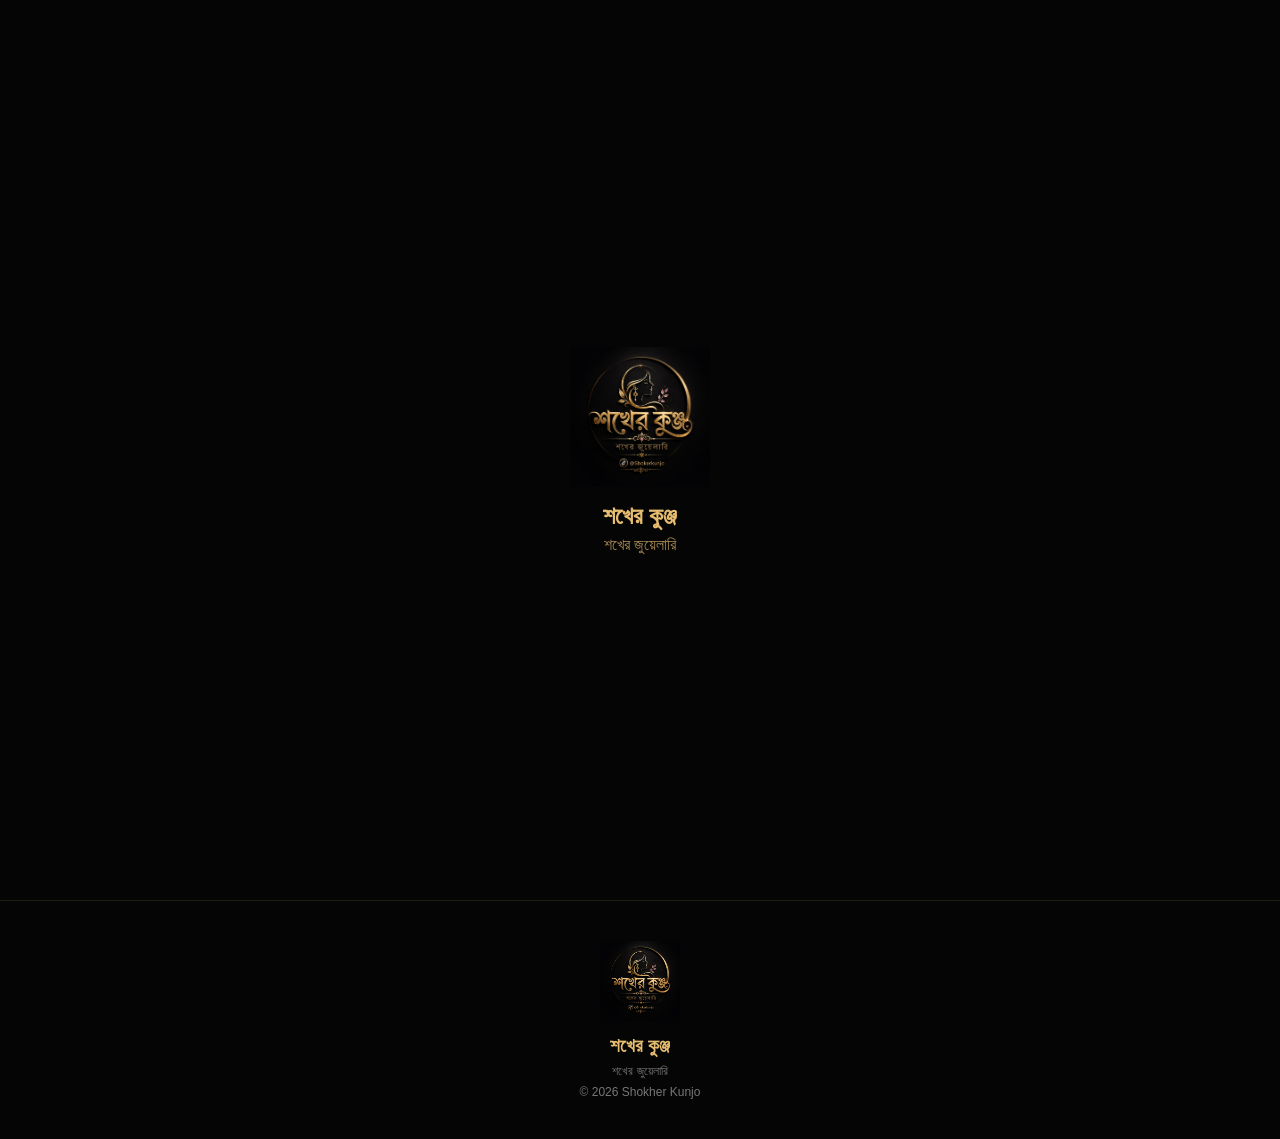
==== commit c482d53c: "Update header and paragraph text in index.html" ====
--- a/index.html
+++ b/index.html
@@ -139,11 +139,11 @@
             >
 
             <h1>
-                তোমার শখের ঠিকানা ✨
+               ✨ তোমার শখের ঠিকানা ✨
             </h1>
 
             <p>
-                বেছে নাও তোমার পছন্দের জুয়েলারি
+                শখগুলো কে সত্যি করো
             </p>
 
         </div>
--- a/style.css
+++ b/style.css
@@ -0,0 +1,1251 @@
+/* =====================================================
+🟣 শখের কুঞ্জ - PROFESSIONAL E-COMMERCE DESIGN
+
+এই ফাইলে Website-এর:
+
+🎨 Color
+📱 Mobile Design
+🖥️ Desktop Design
+🛍️ Product Card
+🛒 Cart
+❤️ Wishlist
+🚚 Checkout
+
+সব Design রয়েছে।
+
+===================================================== */
+
+
+/* =====================================================
+🔵 BASIC SETTINGS
+===================================================== */
+
+*{
+
+    margin:0;
+
+    padding:0;
+
+    box-sizing:border-box;
+
+}
+
+
+html{
+
+    scroll-behavior:smooth;
+
+}
+
+
+body{
+
+    font-family:
+    Arial,
+    "Noto Sans Bengali",
+    sans-serif;
+
+    background:#080808;
+
+    color:#ffffff;
+
+    min-height:100vh;
+
+}
+
+
+button,
+input,
+textarea{
+
+    font-family:inherit;
+
+}
+
+
+/* =====================================================
+🟡 LOADER
+===================================================== */
+
+.loader{
+
+    position:fixed;
+
+    inset:0;
+
+    background:#050505;
+
+    z-index:9999;
+
+    display:flex;
+
+    flex-direction:column;
+
+    justify-content:center;
+
+    align-items:center;
+
+    transition:.6s;
+
+}
+
+
+.loader.hide{
+
+    opacity:0;
+
+    visibility:hidden;
+
+}
+
+
+.loader img{
+
+    width:140px;
+
+    height:140px;
+
+    object-fit:contain;
+
+}
+
+
+.loader h2{
+
+    color:#e6bd70;
+
+    margin-top:15px;
+
+}
+
+
+.loader p{
+
+    color:#a88a55;
+
+    margin-top:6px;
+
+}
+
+
+/* =====================================================
+🟢 HEADER
+===================================================== */
+
+header{
+
+    position:sticky;
+
+    top:0;
+
+    z-index:1000;
+
+    height:70px;
+
+    display:flex;
+
+    align-items:center;
+
+    justify-content:space-between;
+
+    padding:0 18px;
+
+    background:rgba(8,8,8,.96);
+
+    border-bottom:
+    1px solid
+    rgba(230,189,112,.18);
+
+    backdrop-filter:blur(12px);
+
+}
+
+
+.brand{
+
+    display:flex;
+
+    align-items:center;
+
+    gap:10px;
+
+    cursor:pointer;
+
+}
+
+
+.brand img{
+
+    width:44px;
+
+    height:44px;
+
+    object-fit:contain;
+
+}
+
+
+.brand span{
+
+    color:#e6bd70;
+
+    font-size:18px;
+
+    font-weight:bold;
+
+}
+
+
+.header-actions{
+
+    display:flex;
+
+    gap:8px;
+
+}
+
+
+.header-actions button{
+
+    position:relative;
+
+    background:transparent;
+
+    border:none;
+
+    color:#ffffff;
+
+    font-size:21px;
+
+    cursor:pointer;
+
+    padding:6px;
+
+}
+
+
+.count{
+
+    position:absolute;
+
+    top:-2px;
+
+    right:-4px;
+
+    background:#c99742;
+
+    color:#080808;
+
+    font-size:9px;
+
+    width:17px;
+
+    height:17px;
+
+    border-radius:50%;
+
+    display:flex;
+
+    align-items:center;
+
+    justify-content:center;
+
+}
+
+
+/* =====================================================
+🏠 MAIN PAGE
+===================================================== */
+
+main{
+
+    min-height:calc(100vh - 70px);
+
+}
+
+
+.page{
+
+    padding:35px 18px 60px;
+
+    max-width:1200px;
+
+    margin:auto;
+
+}
+
+
+.hidden{
+
+    display:none !important;
+
+}
+
+
+/* =====================================================
+✨ HOME HERO
+===================================================== */
+
+.home-hero{
+
+    text-align:center;
+
+    padding:30px 0 45px;
+
+}
+
+
+.hero-logo{
+
+    width:160px;
+
+    max-width:65vw;
+
+    margin-bottom:18px;
+
+}
+
+
+.home-hero h1{
+
+    color:#e6bd70;
+
+    font-size:30px;
+
+    margin-bottom:10px;
+
+}
+
+
+.home-hero p{
+
+    color:#aaa;
+
+    font-size:14px;
+
+}
+
+
+/* =====================================================
+📌 SECTION TITLE
+===================================================== */
+
+.section-title{
+
+    text-align:center;
+
+    margin-bottom:30px;
+
+}
+
+
+.section-title h2{
+
+    color:#e6bd70;
+
+    font-size:24px;
+
+}
+
+
+.section-title p{
+
+    color:#888;
+
+    font-size:13px;
+
+    margin-top:8px;
+
+}
+
+
+/* =====================================================
+📂 CATEGORY GRID
+===================================================== */
+
+.category-grid{
+
+    display:grid;
+
+    grid-template-columns:
+    repeat(2,1fr);
+
+    gap:15px;
+
+    max-width:900px;
+
+    margin:auto;
+
+}
+
+
+.category-card{
+
+    position:relative;
+
+    height:230px;
+
+    border-radius:18px;
+
+    overflow:hidden;
+
+    cursor:pointer;
+
+    border:
+    1px solid
+    rgba(230,189,112,.25);
+
+    background:#111;
+
+    transition:.3s;
+
+}
+
+
+.category-card:hover{
+
+    transform:translateY(-4px);
+
+}
+
+
+.category-card img{
+
+    width:100%;
+
+    height:100%;
+
+    object-fit:cover;
+
+}
+
+
+.category-card::after{
+
+    content:"";
+
+    position:absolute;
+
+    inset:0;
+
+    background:
+    linear-gradient(
+        to top,
+        rgba(0,0,0,.9),
+        transparent 60%
+    );
+
+}
+
+
+.category-info{
+
+    position:absolute;
+
+    bottom:0;
+
+    left:0;
+
+    z-index:2;
+
+    width:100%;
+
+    padding:16px;
+
+}
+
+
+.category-info h3{
+
+    color:#ffffff;
+
+    font-size:17px;
+
+}
+
+
+.category-info p{
+
+    color:#e6bd70;
+
+    font-size:12px;
+
+    margin-top:5px;
+
+}
+
+
+/* =====================================================
+⬅️ BACK BUTTON
+===================================================== */
+
+.back-btn{
+
+    background:#151515;
+
+    color:#e6bd70;
+
+    border:
+    1px solid
+    rgba(230,189,112,.25);
+
+    padding:10px 15px;
+
+    border-radius:8px;
+
+    cursor:pointer;
+
+    margin-bottom:25px;
+
+}
+
+
+/* =====================================================
+🛍️ PRODUCT GRID
+===================================================== */
+
+.product-grid{
+
+    display:grid;
+
+    grid-template-columns:
+    repeat(2,1fr);
+
+    gap:15px;
+
+}
+
+
+.product{
+
+    background:#111;
+
+    border-radius:15px;
+
+    overflow:hidden;
+
+    border:
+    1px solid
+    rgba(230,189,112,.15);
+
+}
+
+
+.product-image{
+
+    position:relative;
+
+    height:200px;
+
+    background:#171717;
+
+}
+
+
+.product-image img{
+
+    width:100%;
+
+    height:100%;
+
+    object-fit:cover;
+
+}
+
+
+.discount-badge{
+
+    position:absolute;
+
+    top:10px;
+
+    left:10px;
+
+    background:#d9534f;
+
+    color:white;
+
+    padding:5px 8px;
+
+    border-radius:15px;
+
+    font-size:10px;
+
+    font-weight:bold;
+
+}
+
+
+.favorite{
+
+    position:absolute;
+
+    top:8px;
+
+    right:8px;
+
+    width:36px;
+
+    height:36px;
+
+    border:none;
+
+    border-radius:50%;
+
+    background:rgba(0,0,0,.65);
+
+    color:white;
+
+    font-size:21px;
+
+    cursor:pointer;
+
+}
+
+
+.favorite.active{
+
+    color:#ff5a7b;
+
+}
+
+
+.stock-out{
+
+    position:absolute;
+
+    top:50%;
+
+    left:50%;
+
+    transform:translate(-50%,-50%);
+
+    background:rgba(0,0,0,.85);
+
+    color:#ff6565;
+
+    padding:10px;
+
+    border-radius:8px;
+
+    font-size:12px;
+
+    font-weight:bold;
+
+}
+
+
+.product-info{
+
+    padding:13px;
+
+}
+
+
+.product-info h3{
+
+    font-size:15px;
+
+    margin-bottom:8px;
+
+}
+
+
+.old-price{
+
+    color:#777;
+
+    text-decoration:line-through;
+
+    font-size:12px;
+
+}
+
+
+.price{
+
+    color:#e6bd70;
+
+    font-size:19px;
+
+    font-weight:bold;
+
+    margin:5px 0 10px;
+
+}
+
+
+.product-buttons{
+
+    display:flex;
+
+    gap:7px;
+
+}
+
+
+.cart-btn,
+.buy-btn{
+
+    flex:1;
+
+    padding:9px 5px;
+
+    border-radius:7px;
+
+    cursor:pointer;
+
+    font-size:11px;
+
+}
+
+
+.cart-btn{
+
+    background:transparent;
+
+    border:1px solid #a9803d;
+
+    color:#e6bd70;
+
+}
+
+
+.buy-btn{
+
+    border:none;
+
+    background:#c99742;
+
+    color:#080808;
+
+    font-weight:bold;
+
+}
+
+
+.cart-btn:disabled,
+.buy-btn:disabled{
+
+    opacity:.4;
+
+    cursor:not-allowed;
+
+}
+
+
+/* =====================================================
+🛒 CART
+===================================================== */
+
+.cart-list{
+
+    display:flex;
+
+    flex-direction:column;
+
+    gap:15px;
+
+}
+
+
+.cart-item{
+
+    display:flex;
+
+    gap:12px;
+
+    background:#111;
+
+    padding:12px;
+
+    border-radius:12px;
+
+}
+
+
+.cart-item img{
+
+    width:80px;
+
+    height:80px;
+
+    object-fit:cover;
+
+    border-radius:8px;
+
+}
+
+
+.cart-info{
+
+    flex:1;
+
+}
+
+
+.cart-info h3{
+
+    font-size:15px;
+
+}
+
+
+.cart-price{
+
+    color:#e6bd70;
+
+    margin:7px 0;
+
+}
+
+
+.quantity-controls{
+
+    display:flex;
+
+    align-items:center;
+
+    gap:10px;
+
+}
+
+
+.quantity-controls button{
+
+    width:28px;
+
+    height:28px;
+
+    border:none;
+
+    border-radius:5px;
+
+    cursor:pointer;
+
+    background:#222;
+
+    color:#fff;
+
+}
+
+
+.remove-btn{
+
+    margin-top:7px;
+
+    background:none;
+
+    border:none;
+
+    color:#ff6666;
+
+    cursor:pointer;
+
+}
+
+
+.cart-summary{
+
+    margin-top:25px;
+
+    background:#111;
+
+    padding:20px;
+
+    border-radius:15px;
+
+}
+
+
+.checkout-btn{
+
+    width:100%;
+
+    padding:14px;
+
+    margin-top:15px;
+
+    border:none;
+
+    border-radius:8px;
+
+    background:#c99742;
+
+    color:#080808;
+
+    font-weight:bold;
+
+    cursor:pointer;
+
+}
+
+
+/* =====================================================
+🚚 CHECKOUT
+===================================================== */
+
+.checkout-layout{
+
+    display:grid;
+
+    gap:20px;
+
+}
+
+
+.checkout-form,
+.order-summary{
+
+    background:#111;
+
+    padding:20px;
+
+    border-radius:15px;
+
+    border:
+    1px solid
+    rgba(230,189,112,.12);
+
+}
+
+
+.checkout-form h3,
+.order-summary h3{
+
+    color:#e6bd70;
+
+    margin-bottom:15px;
+
+}
+
+
+.checkout-form input,
+.checkout-form textarea,
+.coupon-row input,
+.account-box input{
+
+    width:100%;
+
+    background:#0b0b0b;
+
+    color:#fff;
+
+    border:
+    1px solid
+    rgba(255,255,255,.12);
+
+    padding:13px;
+
+    border-radius:8px;
+
+    margin-bottom:12px;
+
+    outline:none;
+
+}
+
+
+.checkout-form textarea{
+
+    height:90px;
+
+    resize:vertical;
+
+}
+
+
+.coupon-box{
+
+    margin-top:10px;
+
+    padding-top:15px;
+
+    border-top:1px solid #333;
+
+}
+
+
+.coupon-box p{
+
+    font-size:12px;
+
+    color:#888;
+
+    margin-bottom:8px;
+
+}
+
+
+.coupon-row{
+
+    display:flex;
+
+    gap:8px;
+
+}
+
+
+.coupon-row input{
+
+    margin:0;
+
+}
+
+
+.coupon-row button{
+
+    background:#c99742;
+
+    color:#080808;
+
+    border:none;
+
+    padding:0 15px;
+
+    border-radius:8px;
+
+    cursor:pointer;
+
+}
+
+
+.bill-row{
+
+    display:flex;
+
+    justify-content:space-between;
+
+    padding:10px 0;
+
+    border-bottom:1px solid #292929;
+
+    color:#bbb;
+
+    font-size:14px;
+
+}
+
+
+.bill-row.total{
+
+    color:#e6bd70;
+
+    font-size:19px;
+
+    font-weight:bold;
+
+}
+
+
+.confirm-btn{
+
+    width:100%;
+
+    margin-top:18px;
+
+    padding:15px;
+
+    border:none;
+
+    border-radius:8px;
+
+    background:#c99742;
+
+    color:#080808;
+
+    font-weight:bold;
+
+    cursor:pointer;
+
+}
+
+
+.checkout-product{
+
+    display:flex;
+
+    justify-content:space-between;
+
+    margin-bottom:10px;
+
+    font-size:13px;
+
+    color:#bbb;
+
+}
+
+
+/* =====================================================
+👤 CUSTOMER ACCOUNT
+===================================================== */
+
+.account-box{
+
+    max-width:450px;
+
+    margin:auto;
+
+    background:#111;
+
+    padding:25px;
+
+    border-radius:18px;
+
+}
+
+
+.account-box h2{
+
+    color:#e6bd70;
+
+    text-align:center;
+
+    margin-bottom:25px;
+
+}
+
+
+.account-box h3{
+
+    margin-bottom:15px;
+
+}
+
+
+.account-box button{
+
+    width:100%;
+
+    padding:14px;
+
+    border:none;
+
+    border-radius:8px;
+
+    background:#c99742;
+
+    color:#080808;
+
+    font-weight:bold;
+
+    cursor:pointer;
+
+}
+
+
+.switch-link{
+
+    text-align:center;
+
+    margin-top:18px;
+
+    color:#e6bd70;
+
+    font-size:13px;
+
+    cursor:pointer;
+
+}
+
+
+/* =====================================================
+📦 EMPTY MESSAGE
+===================================================== */
+
+.empty-message{
+
+    text-align:center;
+
+    padding:45px 10px;
+
+    color:#888;
+
+    grid-column:1/-1;
+
+}
+
+
+/* =====================================================
+🔻 FOOTER
+===================================================== */
+
+footer{
+
+    text-align:center;
+
+    padding:40px 20px;
+
+    background:#050505;
+
+    border-top:
+    1px solid
+    rgba(230,189,112,.12);
+
+}
+
+
+footer img{
+
+    width:80px;
+
+}
+
+
+footer h3{
+
+    color:#e6bd70;
+
+    margin-top:10px;
+
+}
+
+
+footer p{
+
+    color:#777;
+
+    font-size:12px;
+
+    margin-top:7px;
+
+}
+
+
+/* =====================================================
+🖥️ DESKTOP RESPONSIVE DESIGN
+===================================================== */
+
+@media(min-width:700px){
+
+    .category-grid{
+
+        grid-template-columns:
+        repeat(4,1fr);
+
+    }
+
+
+    .product-grid{
+
+        grid-template-columns:
+        repeat(4,1fr);
+
+    }
+
+
+    .product-image{
+
+        height:260px;
+
+    }
+
+
+    .checkout-layout{
+
+        grid-template-columns:
+        1fr 1fr;
+
+    }
+
+}
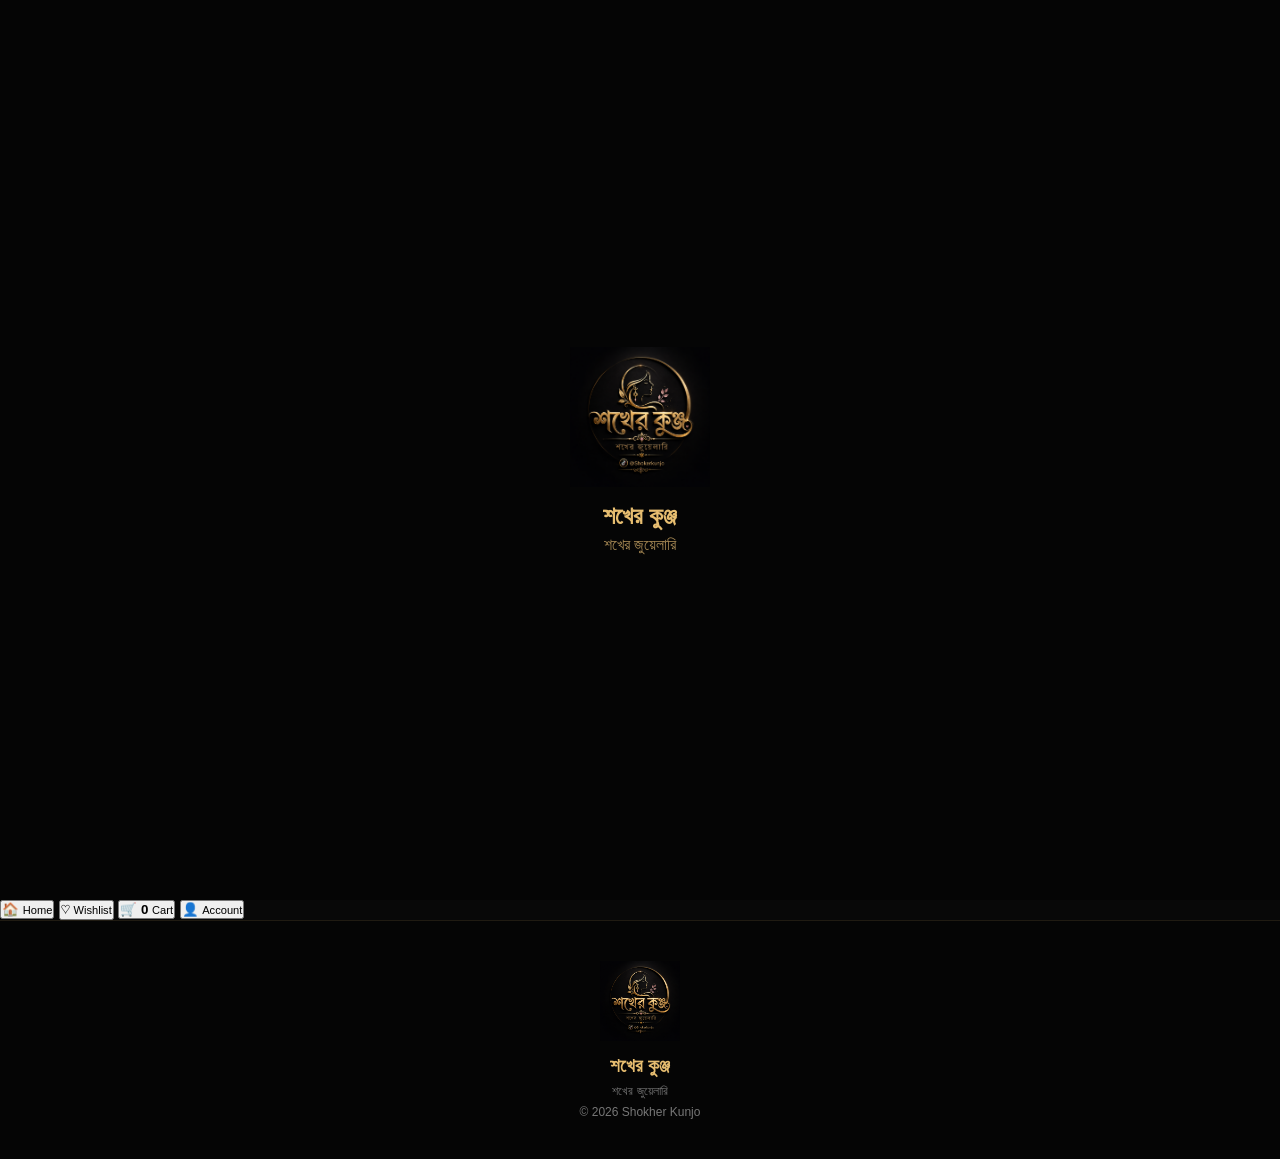
==== commit 6f30fb15: "Add mobile bottom navigation to index.html" ====
--- a/index.html
+++ b/index.html
@@ -139,7 +139,7 @@
             >
 
             <h1>
-               ✨ তোমার শখের ঠিকানা ✨
+               তোমার শখের ঠিকানা
             </h1>
 
             <p>
@@ -672,7 +672,61 @@
 
 
 </main>
-
+    
+
+    <!-- =====================================================
+📱 MOBILE BOTTOM NAVIGATION
+===================================================== -->
+
+<nav class="mobile-bottom-nav">
+
+    <button onclick="goHome()">
+        <span>🏠</span>
+        <small>Home</small>
+    </button>
+
+
+    <button onclick="openWishlist()">
+        <span>♡</span>
+        <small>Wishlist</small>
+    </button>
+
+
+    <button
+        onclick="openCart()"
+        class="bottom-cart"
+    >
+
+        <span>
+
+            🛒
+
+            <b id="bottomCartCount">
+                0
+            </b>
+
+        </span>
+
+        <small>
+            Cart
+        </small>
+
+    </button>
+
+
+    <button onclick="openAccount()">
+
+        <span>
+            👤
+        </span>
+
+        <small>
+            Account
+        </small>
+
+    </button>
+
+</nav>
 
 
 <!-- =====================================================
--- a/style.css
+++ b/style.css
@@ -1249,3 +1249,70 @@
     }
 
 }
+
+
+/* =========================================================
+🖼️ PRODUCT IMAGE VIEWER - MOBILE FIX
+========================================================= */
+
+#imageViewer {
+    position: fixed !important;
+    top: 0 !important;
+    left: 0 !important;
+    width: 100vw !important;
+    height: 100vh !important;
+    background: rgba(0, 0, 0, 0.90) !important;
+
+    display: none !important;
+
+    align-items: center !important;
+    justify-content: center !important;
+
+    z-index: 999999 !important;
+
+    padding: 0 !important;
+    margin: 0 !important;
+
+    box-sizing: border-box !important;
+}
+
+#imageViewer.active {
+    display: flex !important;
+}
+
+#imageViewer img {
+    display: block !important;
+
+    width: auto !important;
+    height: auto !important;
+
+    max-width: 90vw !important;
+    max-height: 85vh !important;
+
+    object-fit: contain !important;
+
+    margin: auto !important;
+    border-radius: 12px !important;
+}
+
+.image-viewer-close {
+    position: absolute !important;
+
+    top: 15px !important;
+    right: 15px !important;
+
+    width: 45px !important;
+    height: 45px !important;
+
+    border: none !important;
+    border-radius: 50% !important;
+
+    background: white !important;
+    color: black !important;
+
+    font-size: 24px !important;
+
+    z-index: 1000000 !important;
+
+    cursor: pointer !important;
+}
